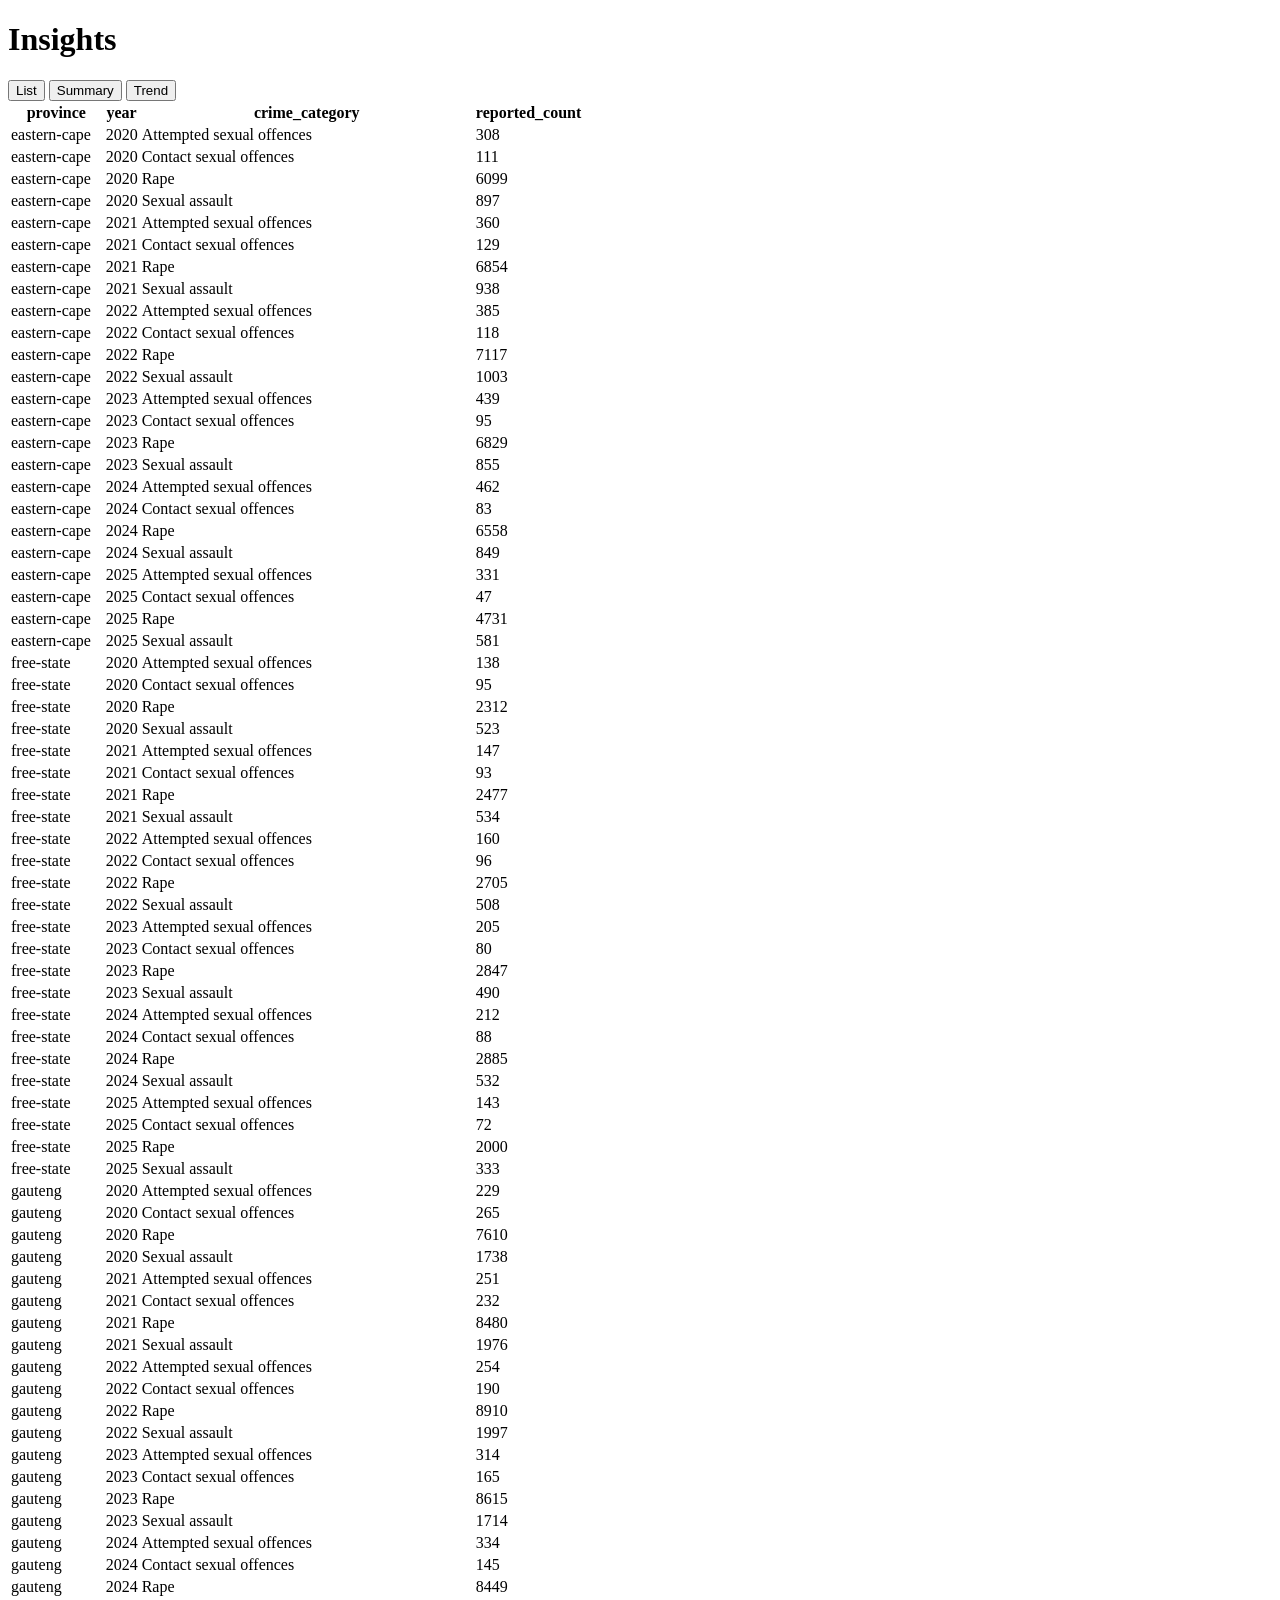
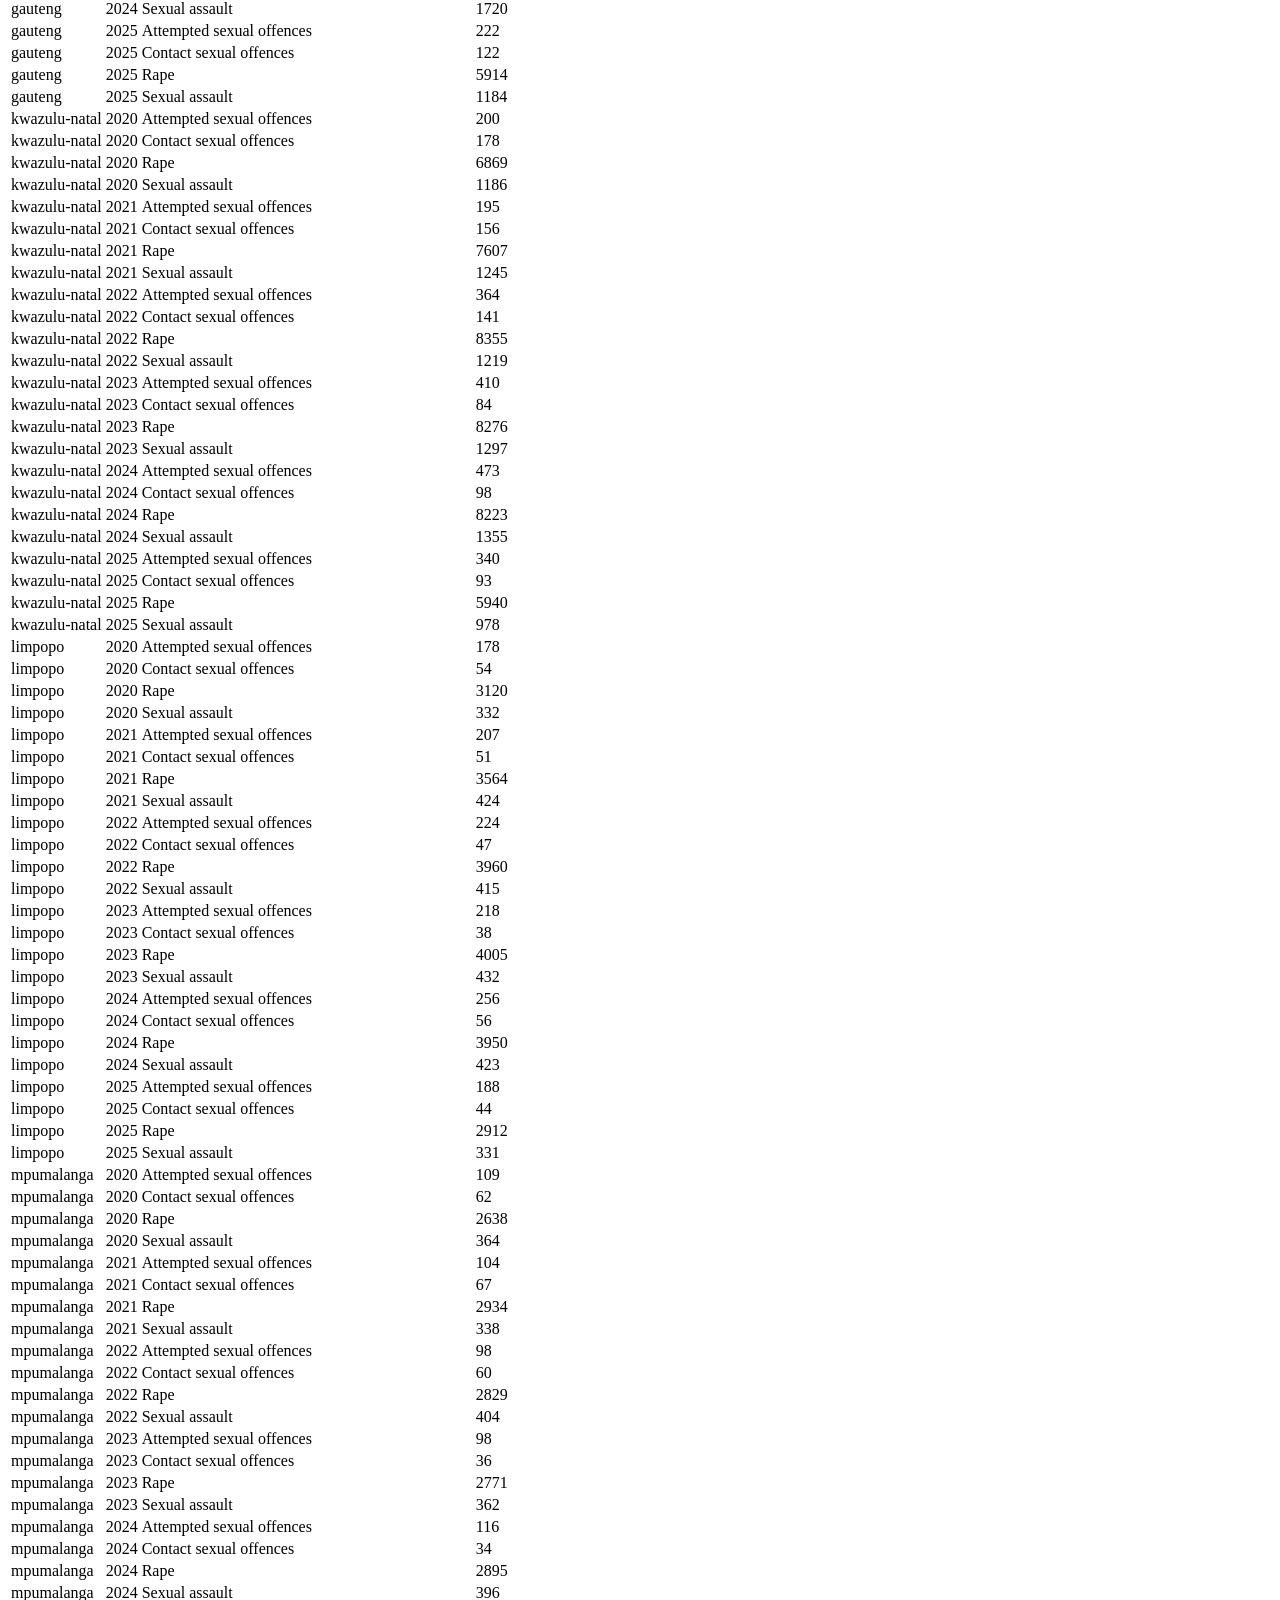
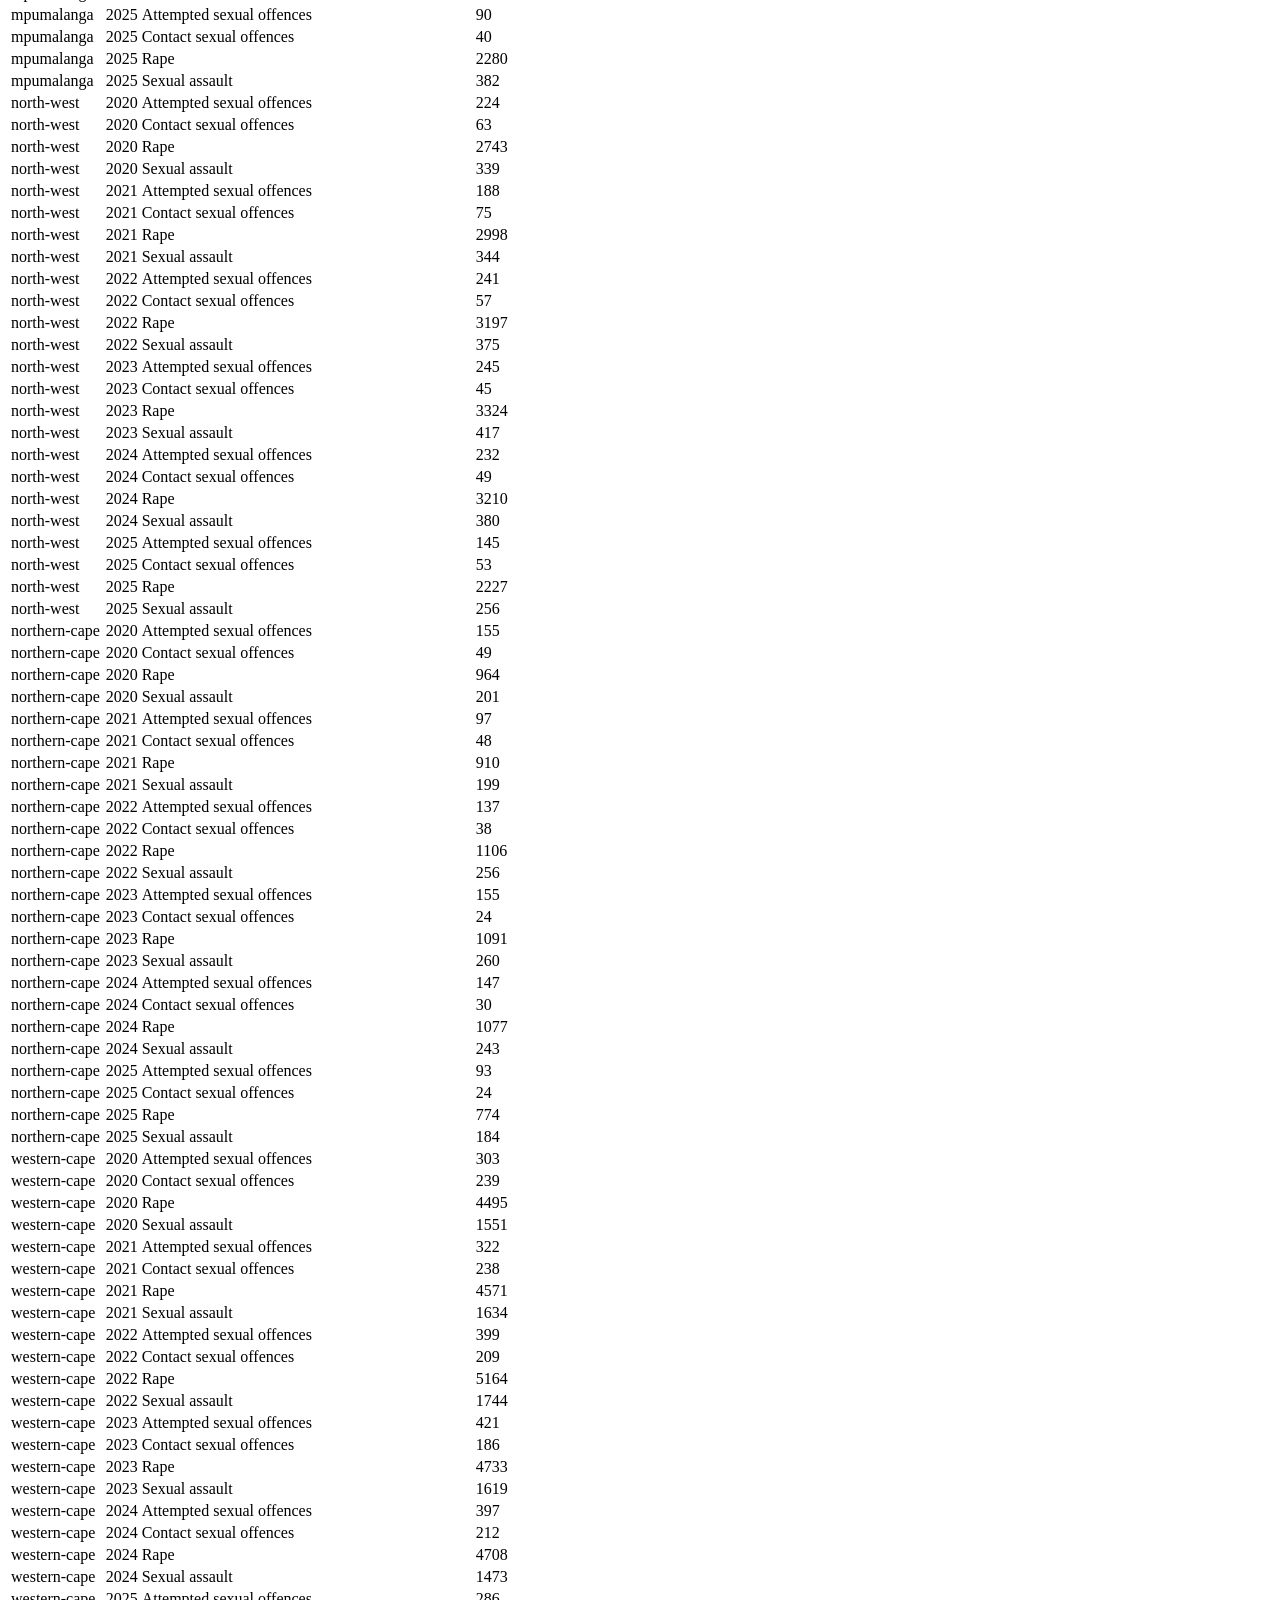
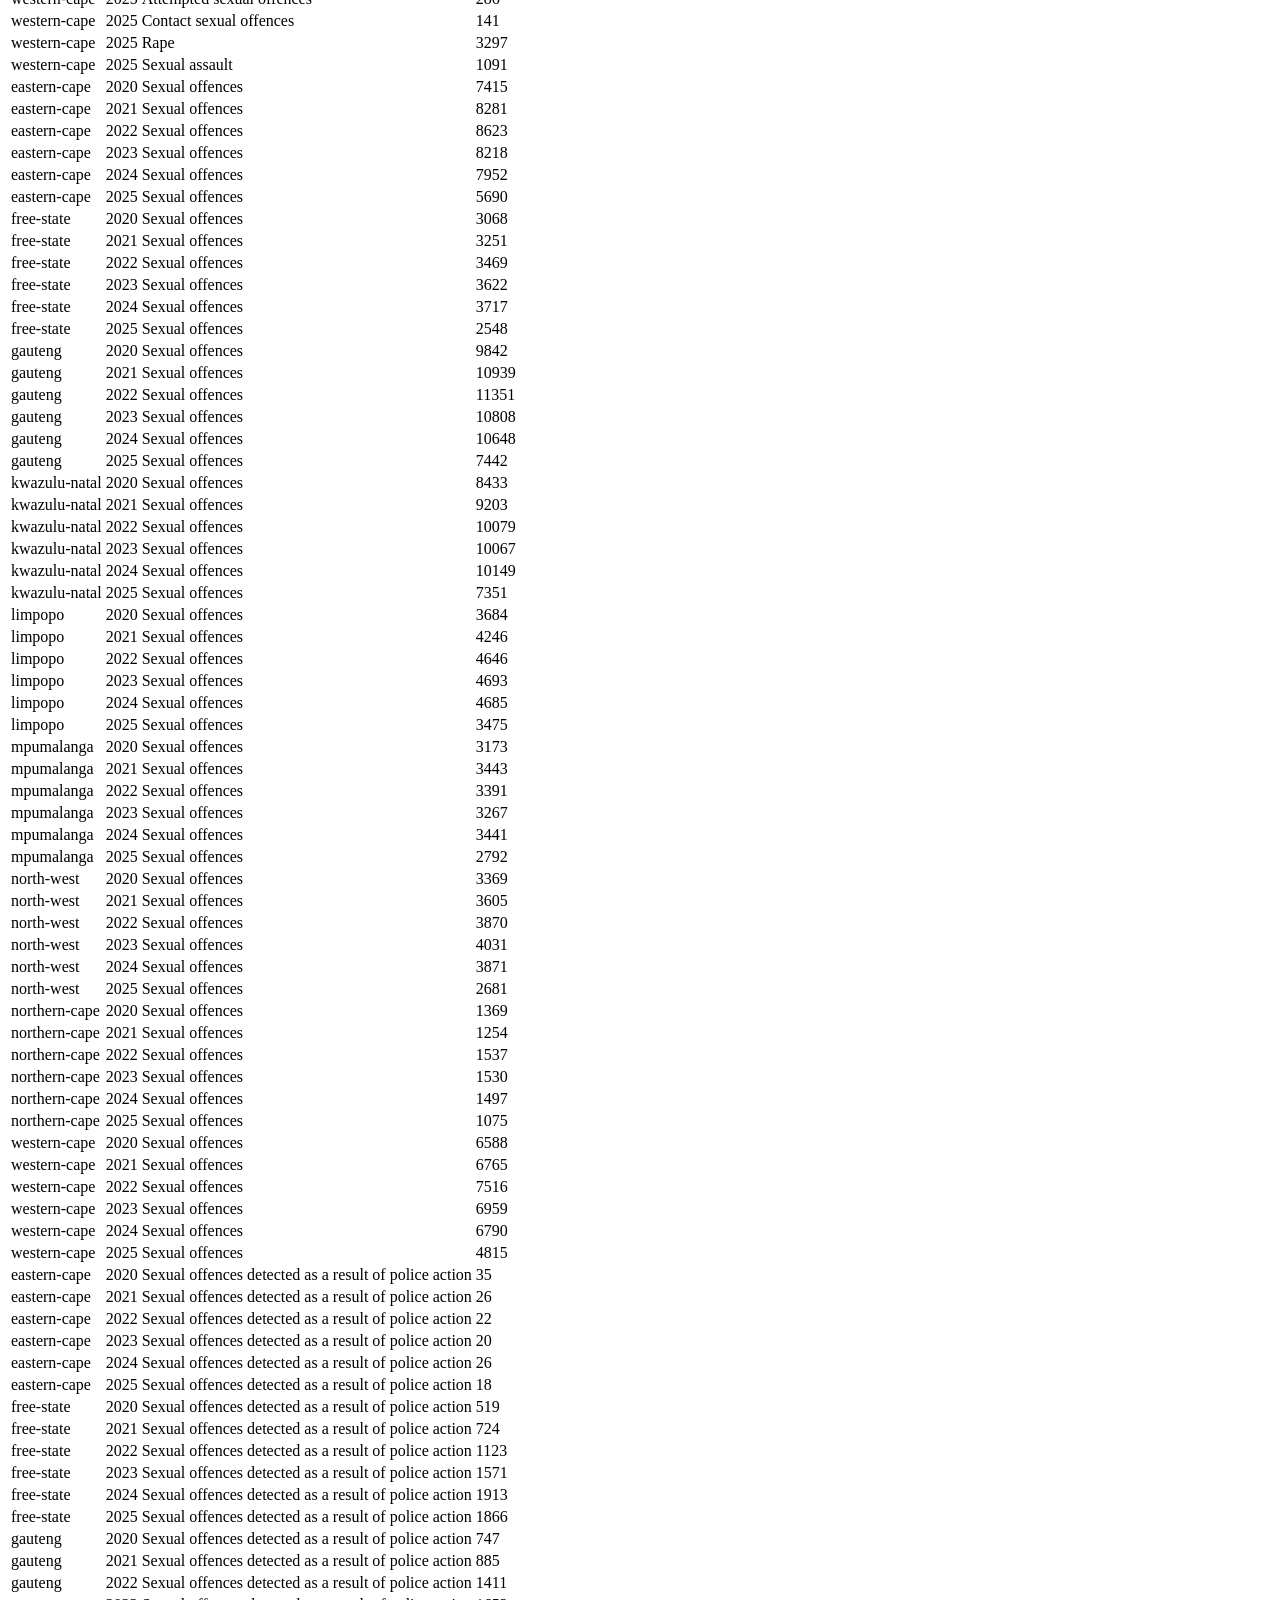
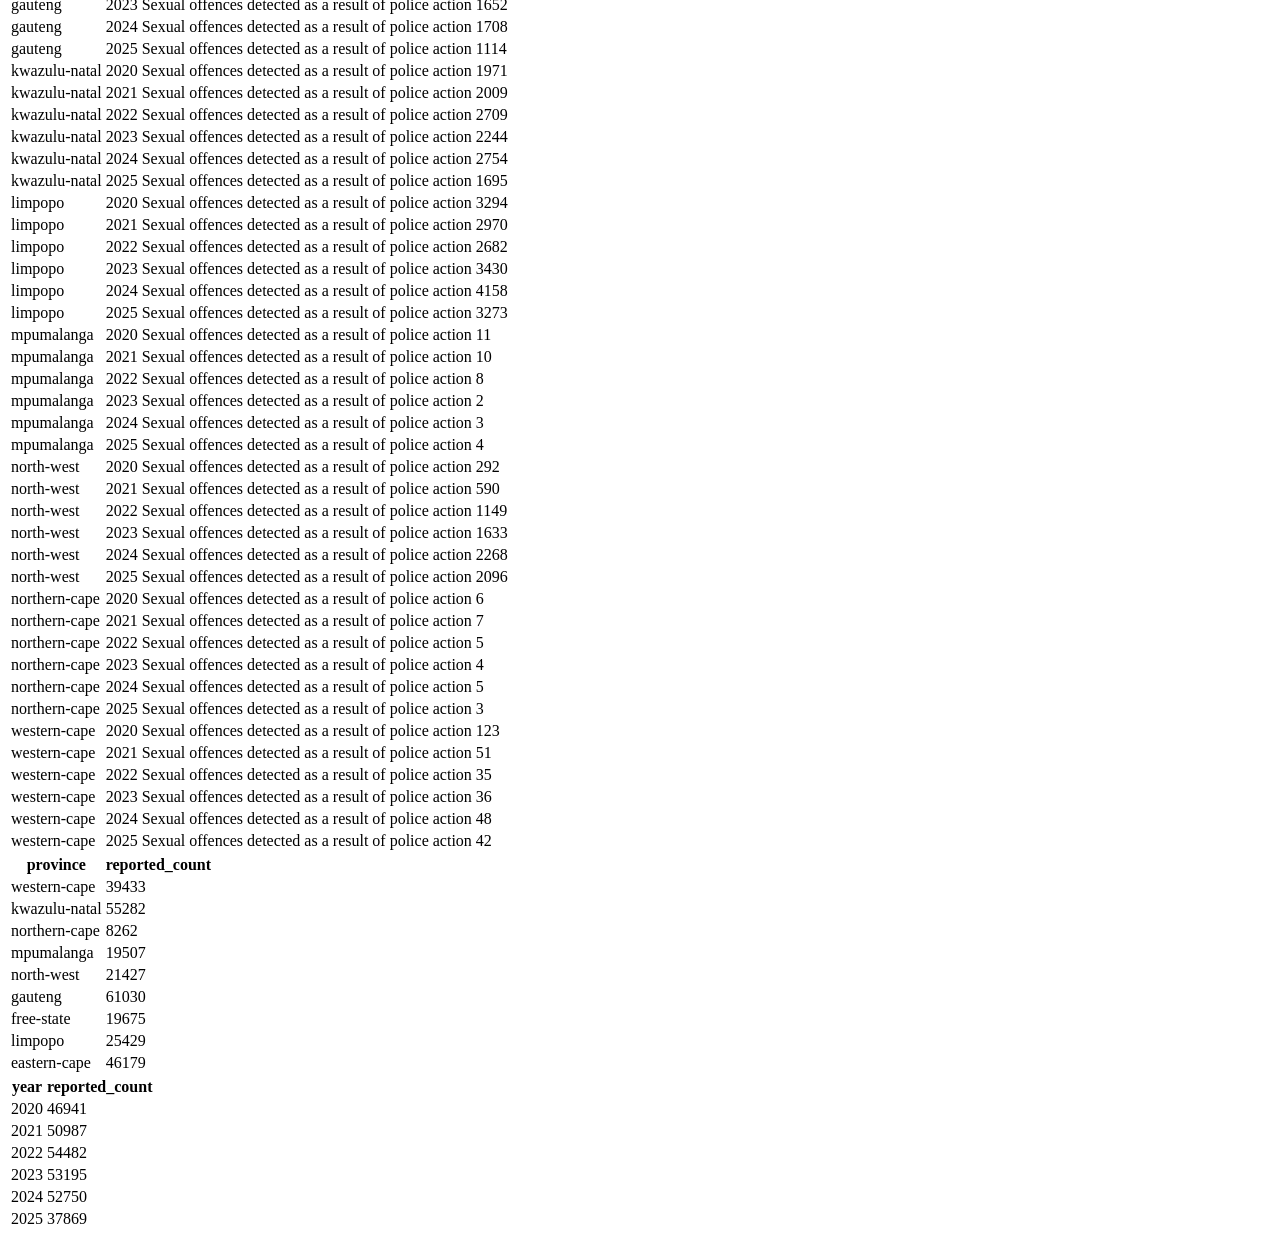
==== frontend/insights.html @ 36da3b2e "rendering tables in js" ====
<!DOCTYPE html>
<html lang="en">
<head>
  <meta charset="utf-8">
  <meta name="viewport" content="width=device-width, initial-scale=1">
  <title>Ithemba - Insights</title>
  <link rel="stylesheet" href="css/style.css">
</head>
<body>

  <main>
    <h1>Insights</h1>

    <button>List</button>
    <button>Summary</button>
    <button>Trend</button>

    <div id="list-view"></div>
    <div id="summary-view">
      <table></table>
    </div>
    <div id="trend-view"></div>
  </main>
  <script src="js/insights.js"></script>
</body>
</html>
---- frontend/css/style.css ----
/* TODO: styles */
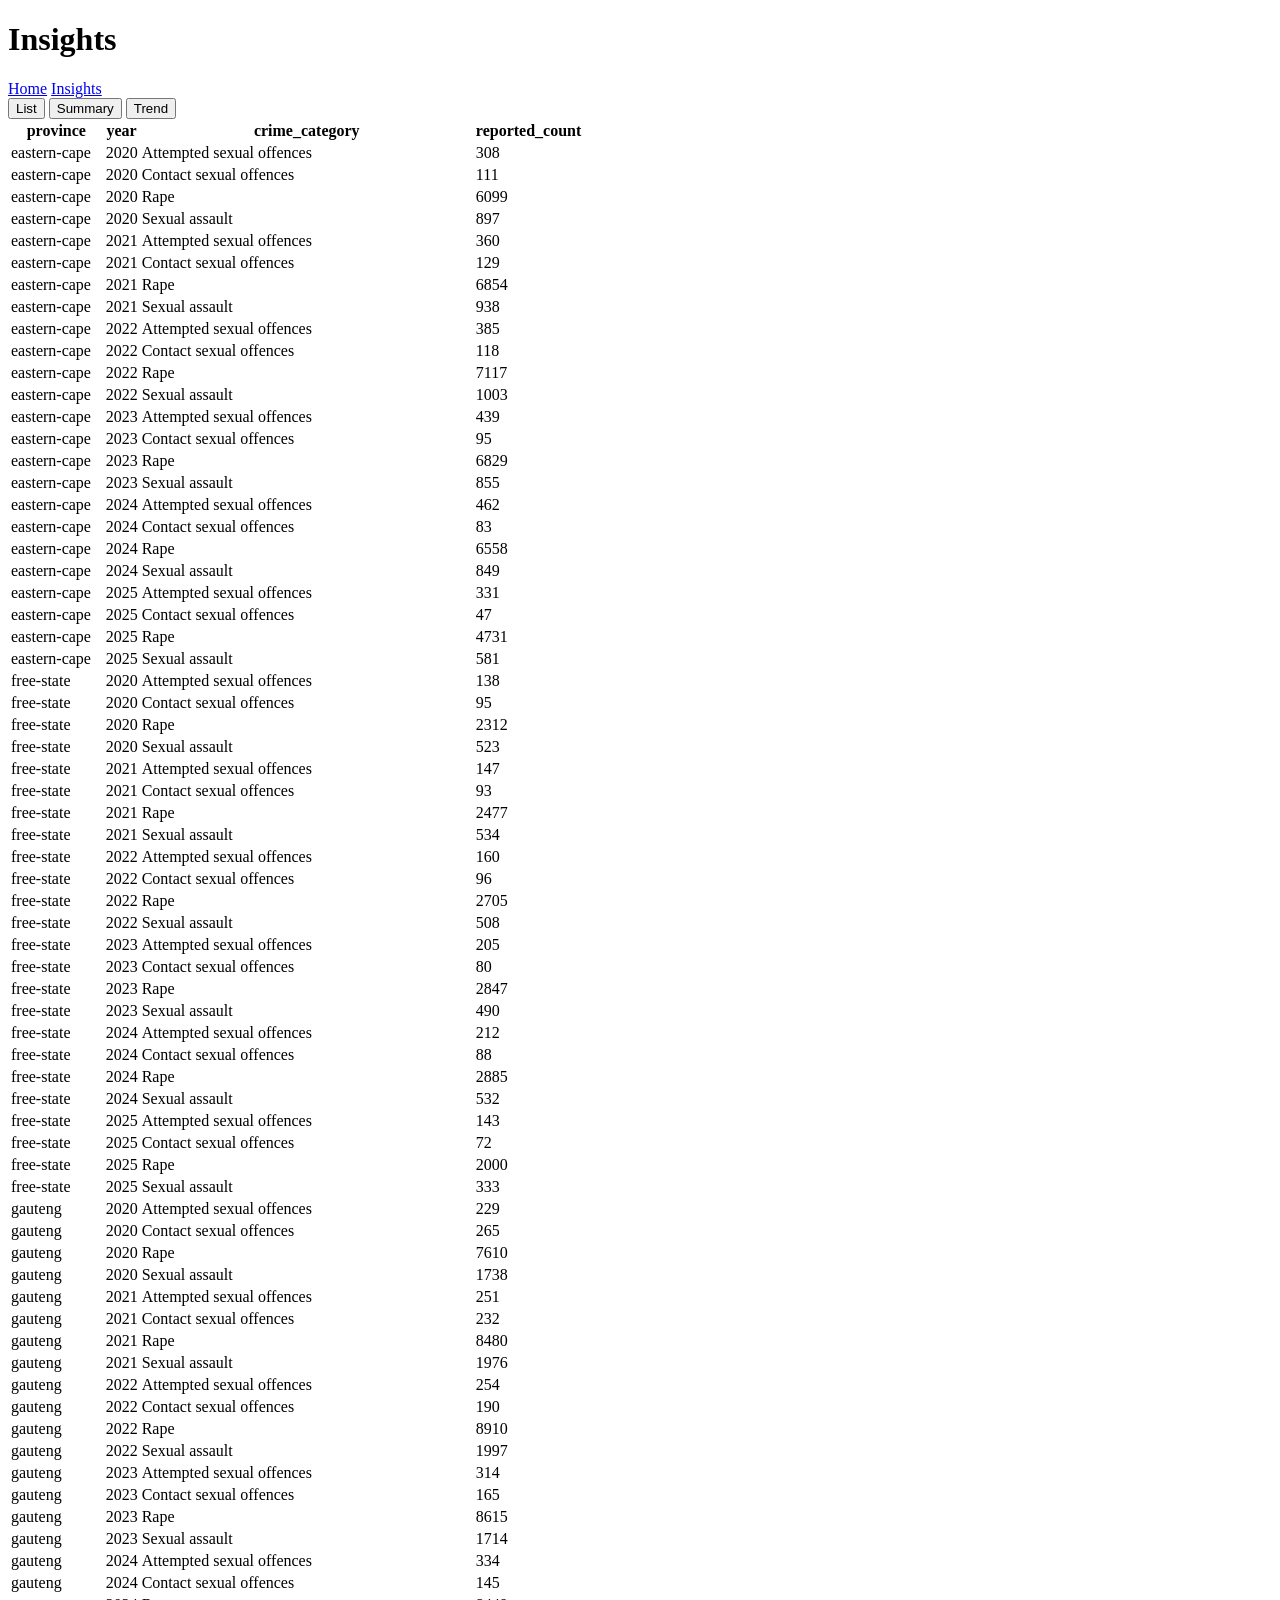
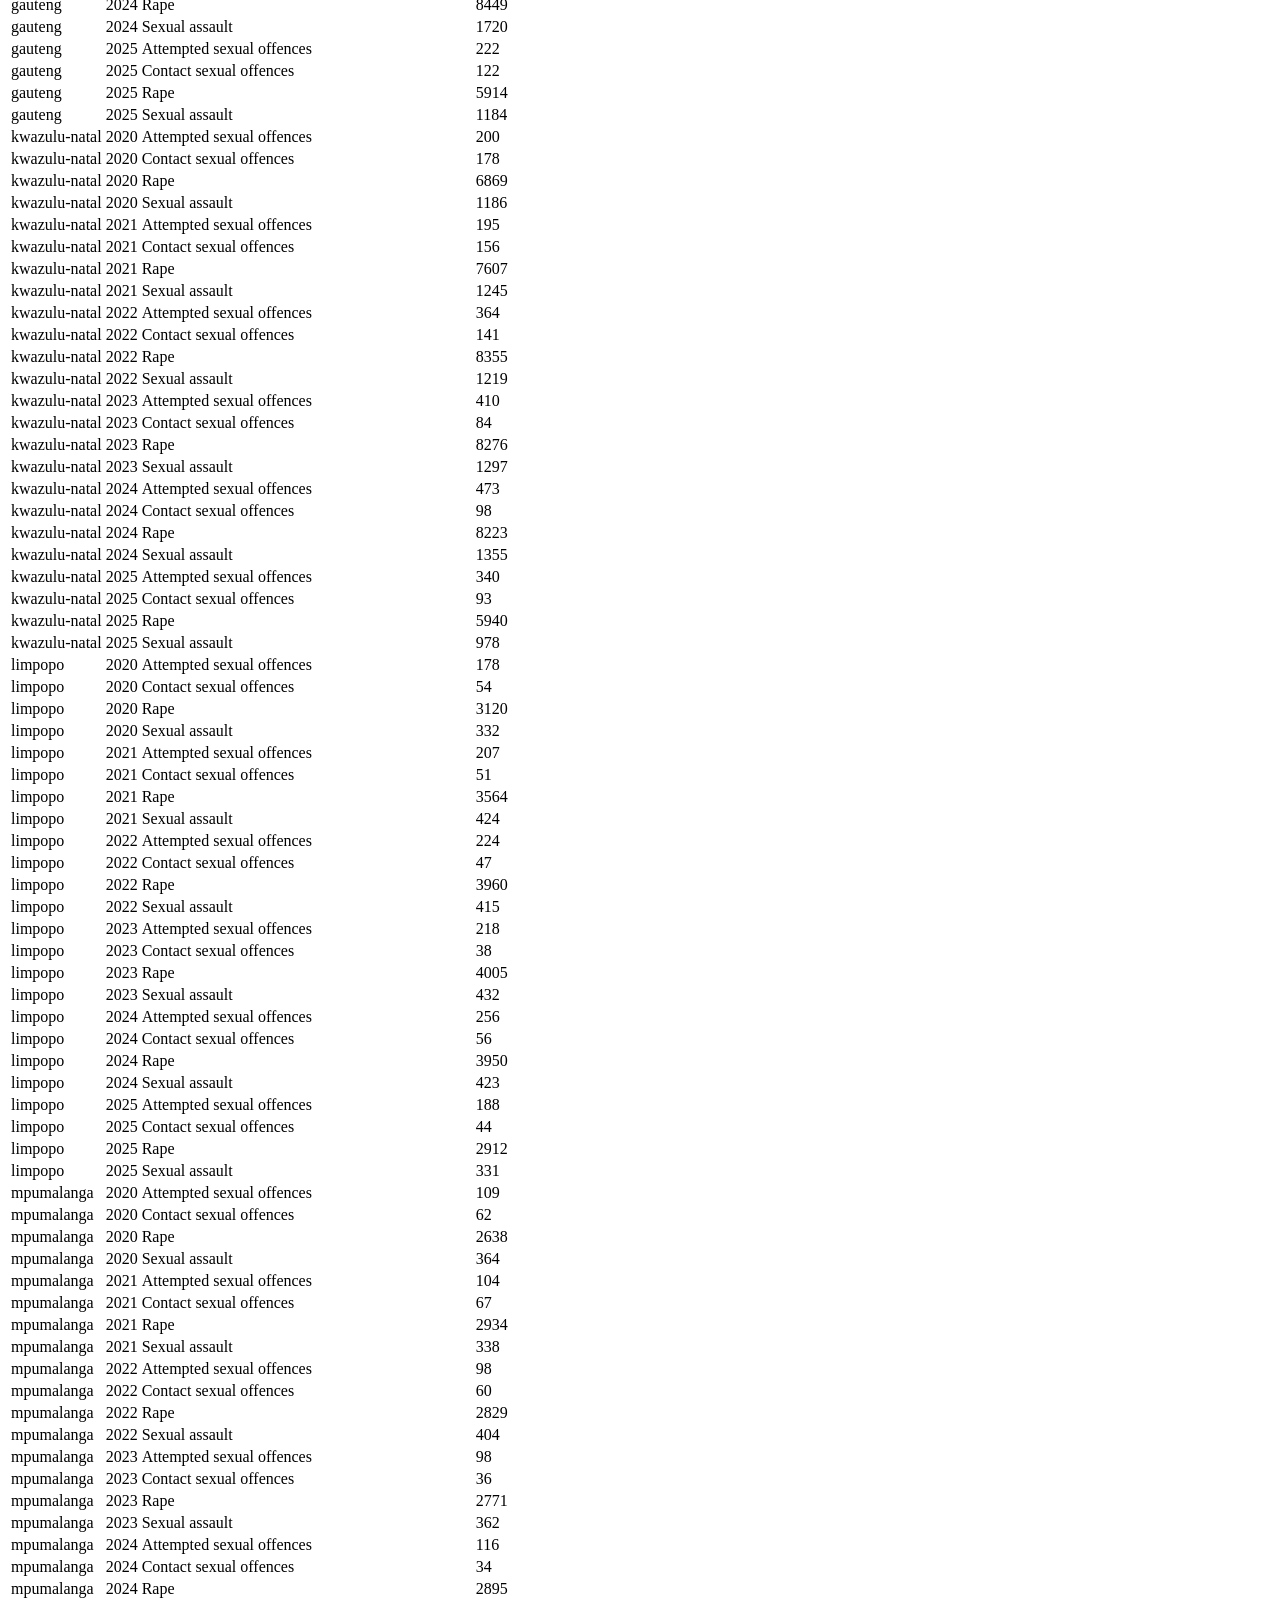
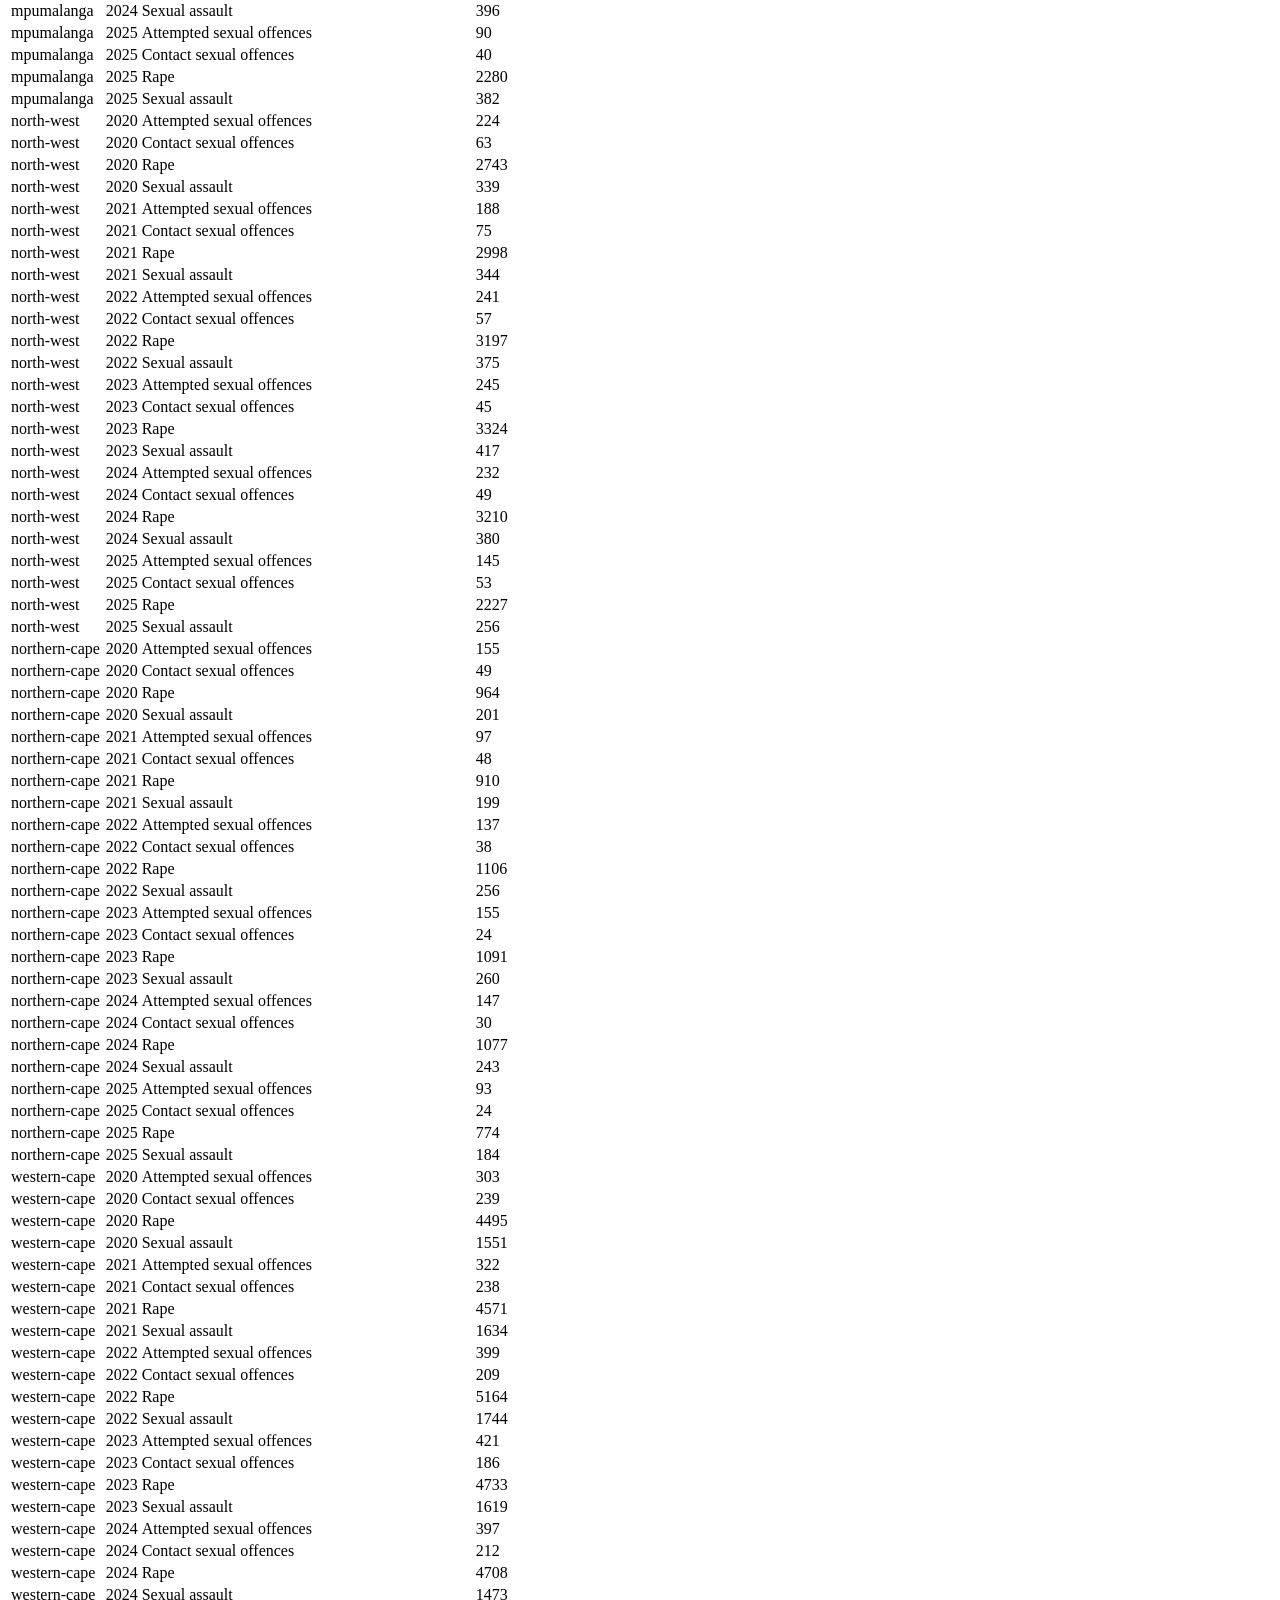
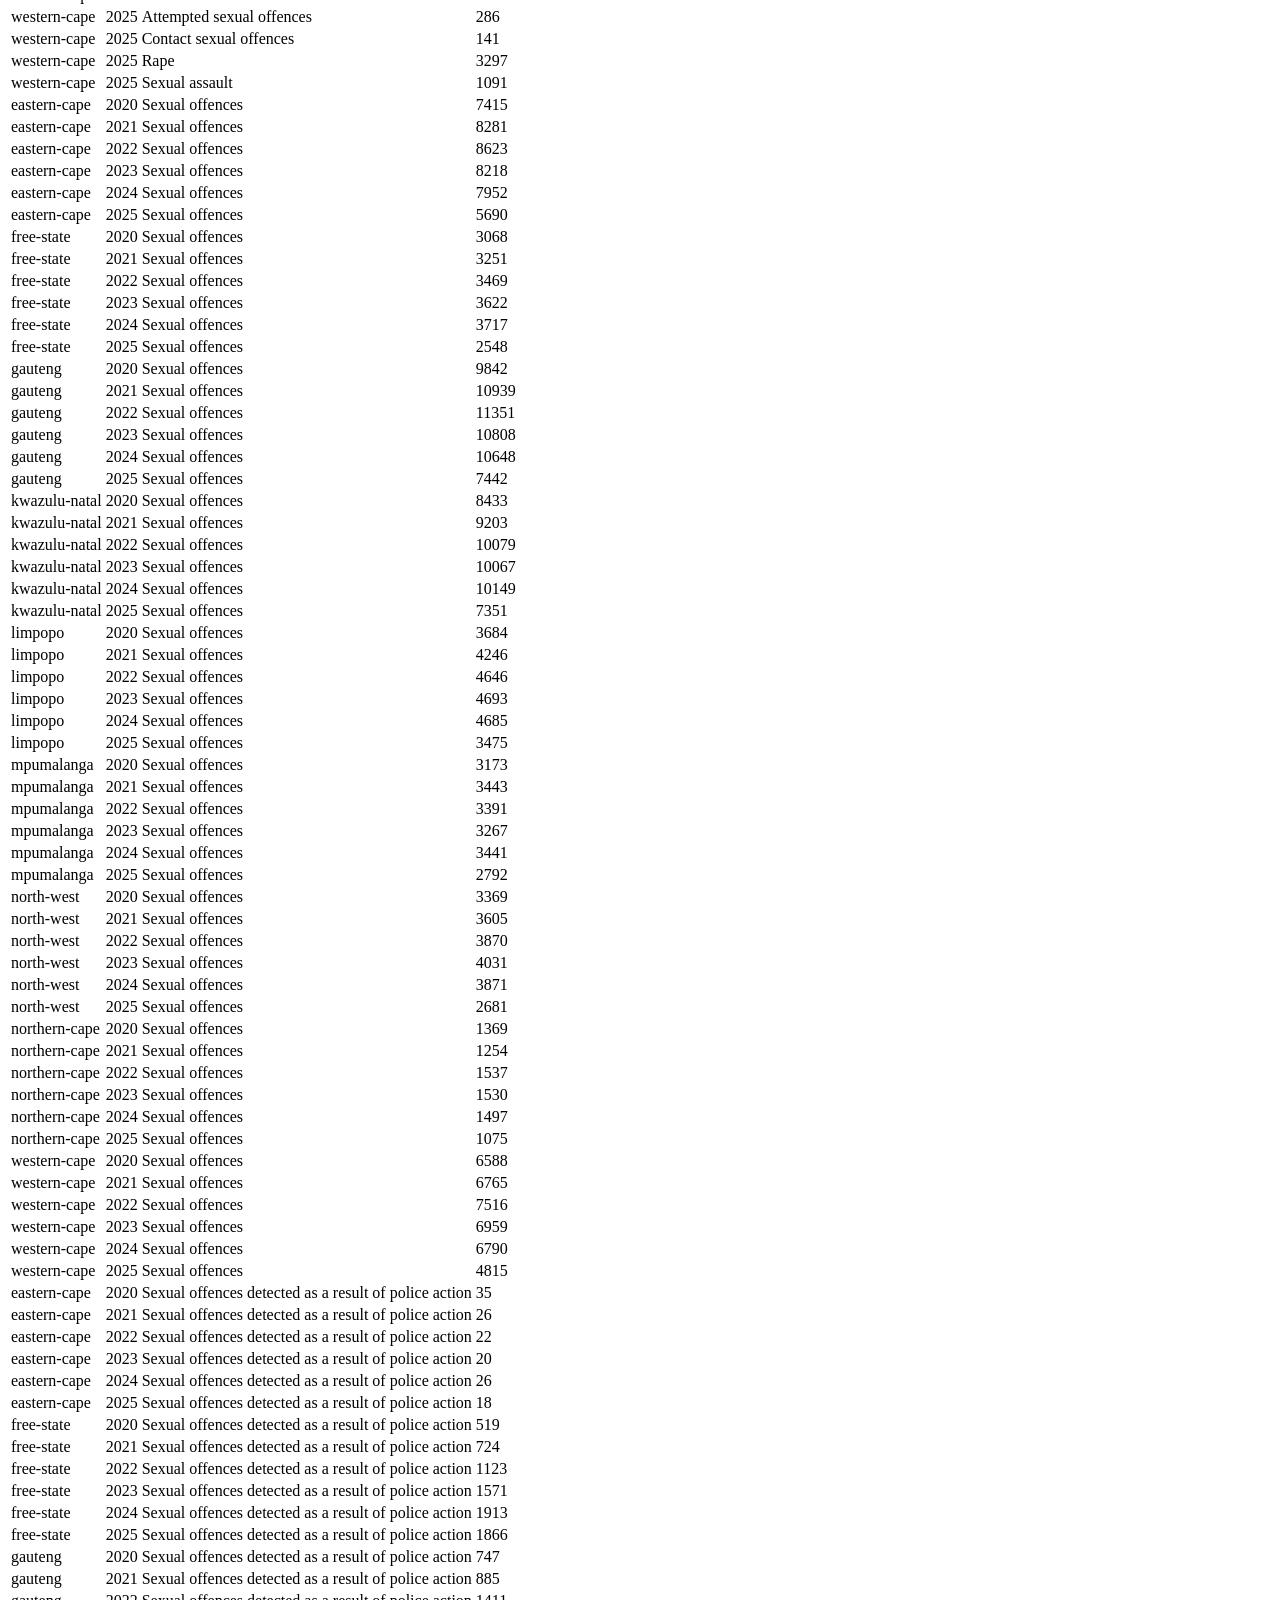
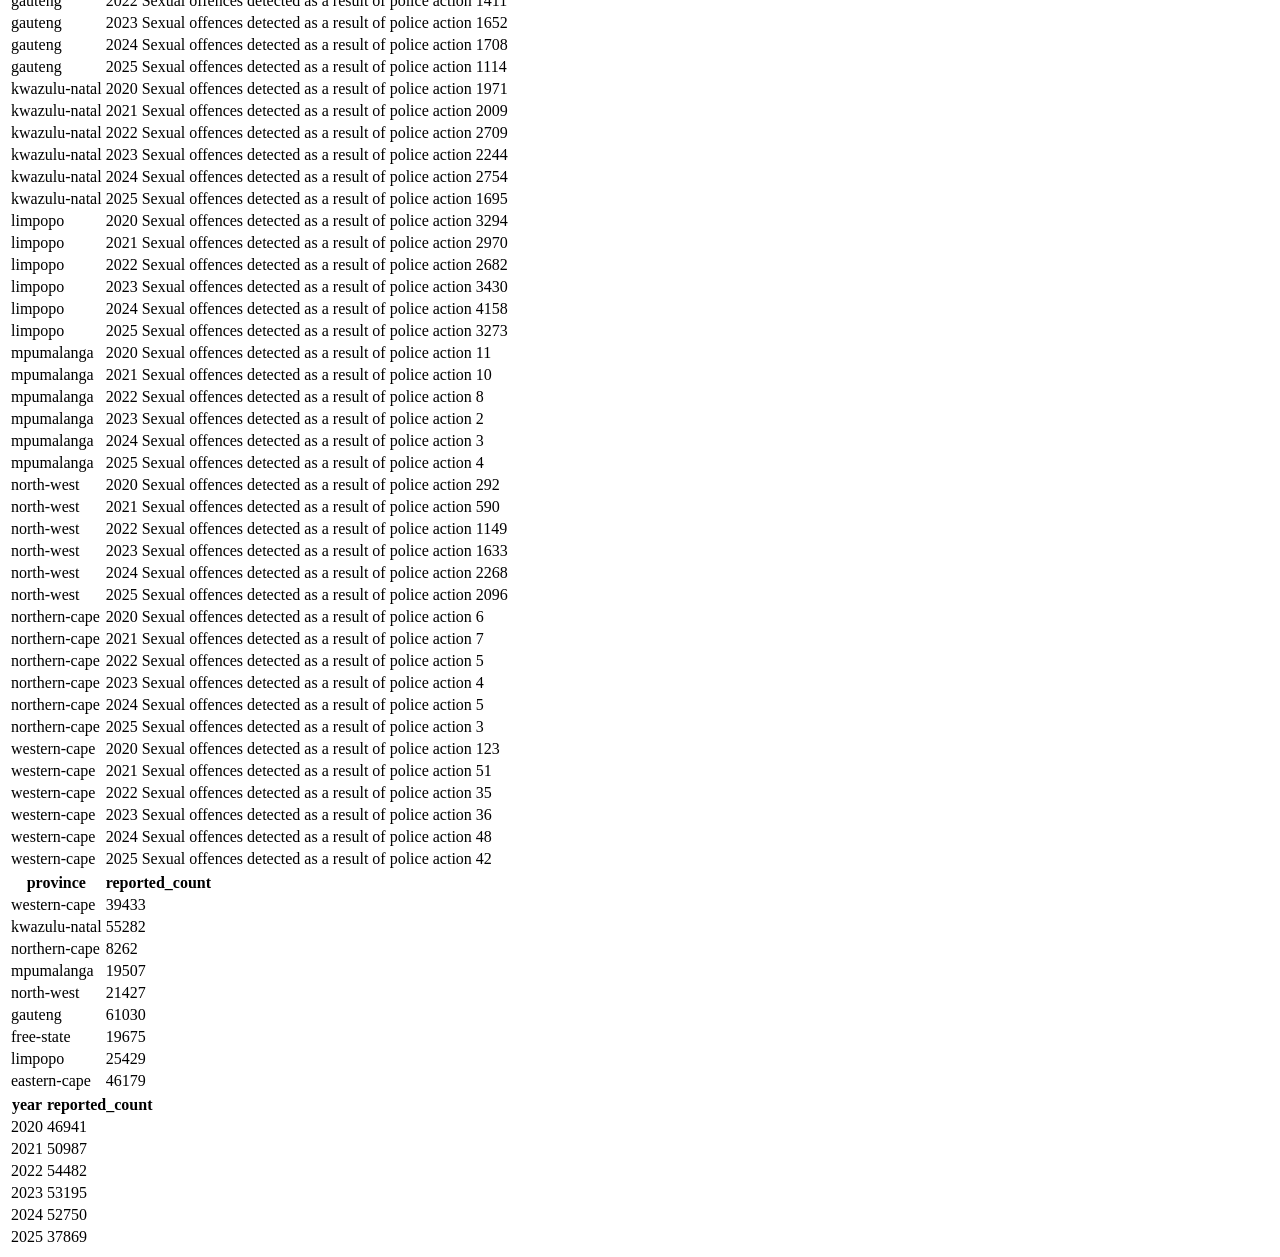
==== commit 0ce7a82f: "adding nav in index and insights html files" ====
--- a/frontend/insights.html
+++ b/frontend/insights.html
@@ -10,16 +10,20 @@
 
   <main>
     <h1>Insights</h1>
+    <nav>
+      <a href="index.html">Home</a>
+      <a href="insights.html">Insights</a>
+    </nav>
 
-    <button>List</button>
-    <button>Summary</button>
-    <button>Trend</button>
+    <button id="list-btn">List</button>
+    <button id="summary-btn">Summary</button>
+    <button id="trend-btn">Trend</button>
 
-    <div id="list-view"></div>
-    <div id="summary-view">
+    <div id="list-view" class="view"></div>
+    <div id="summary-view" class="view">
       <table></table>
     </div>
-    <div id="trend-view"></div>
+    <div id="trend-view" class="view"></div>
   </main>
   <script src="js/insights.js"></script>
 </body>
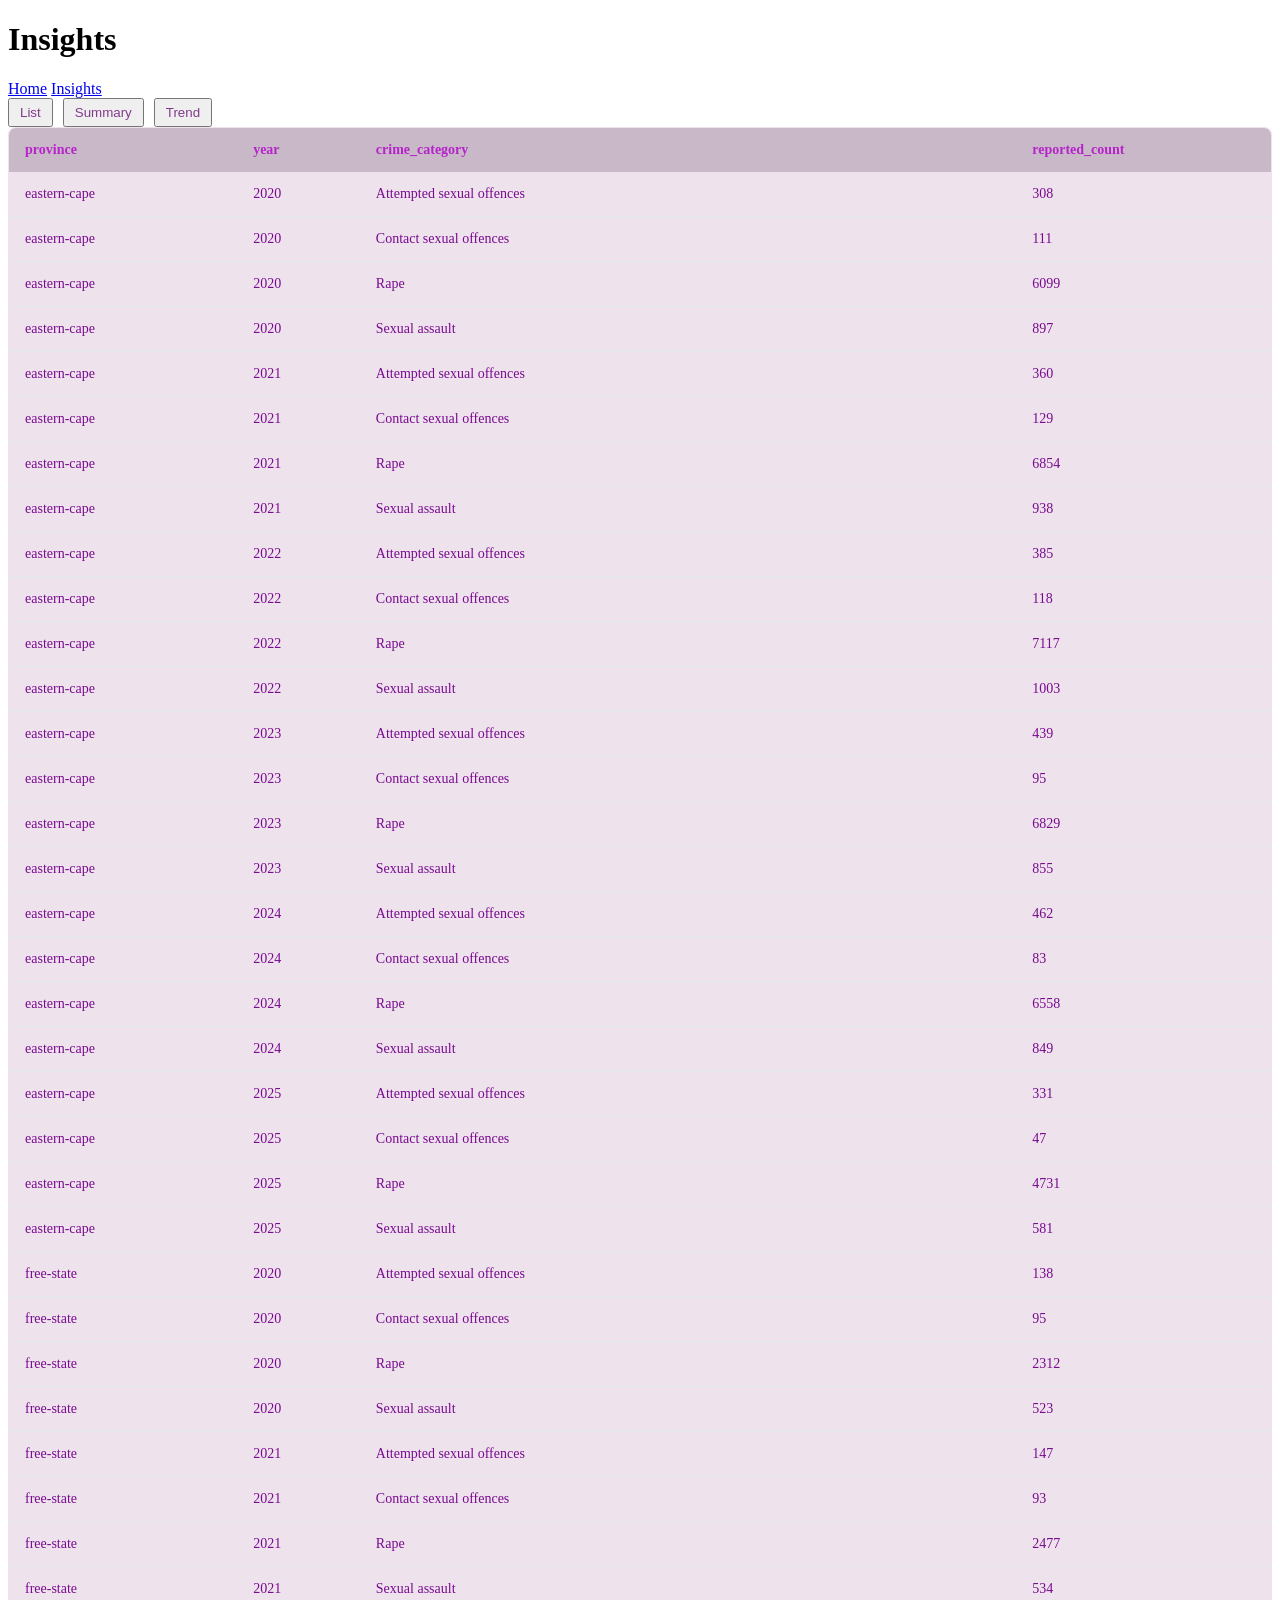
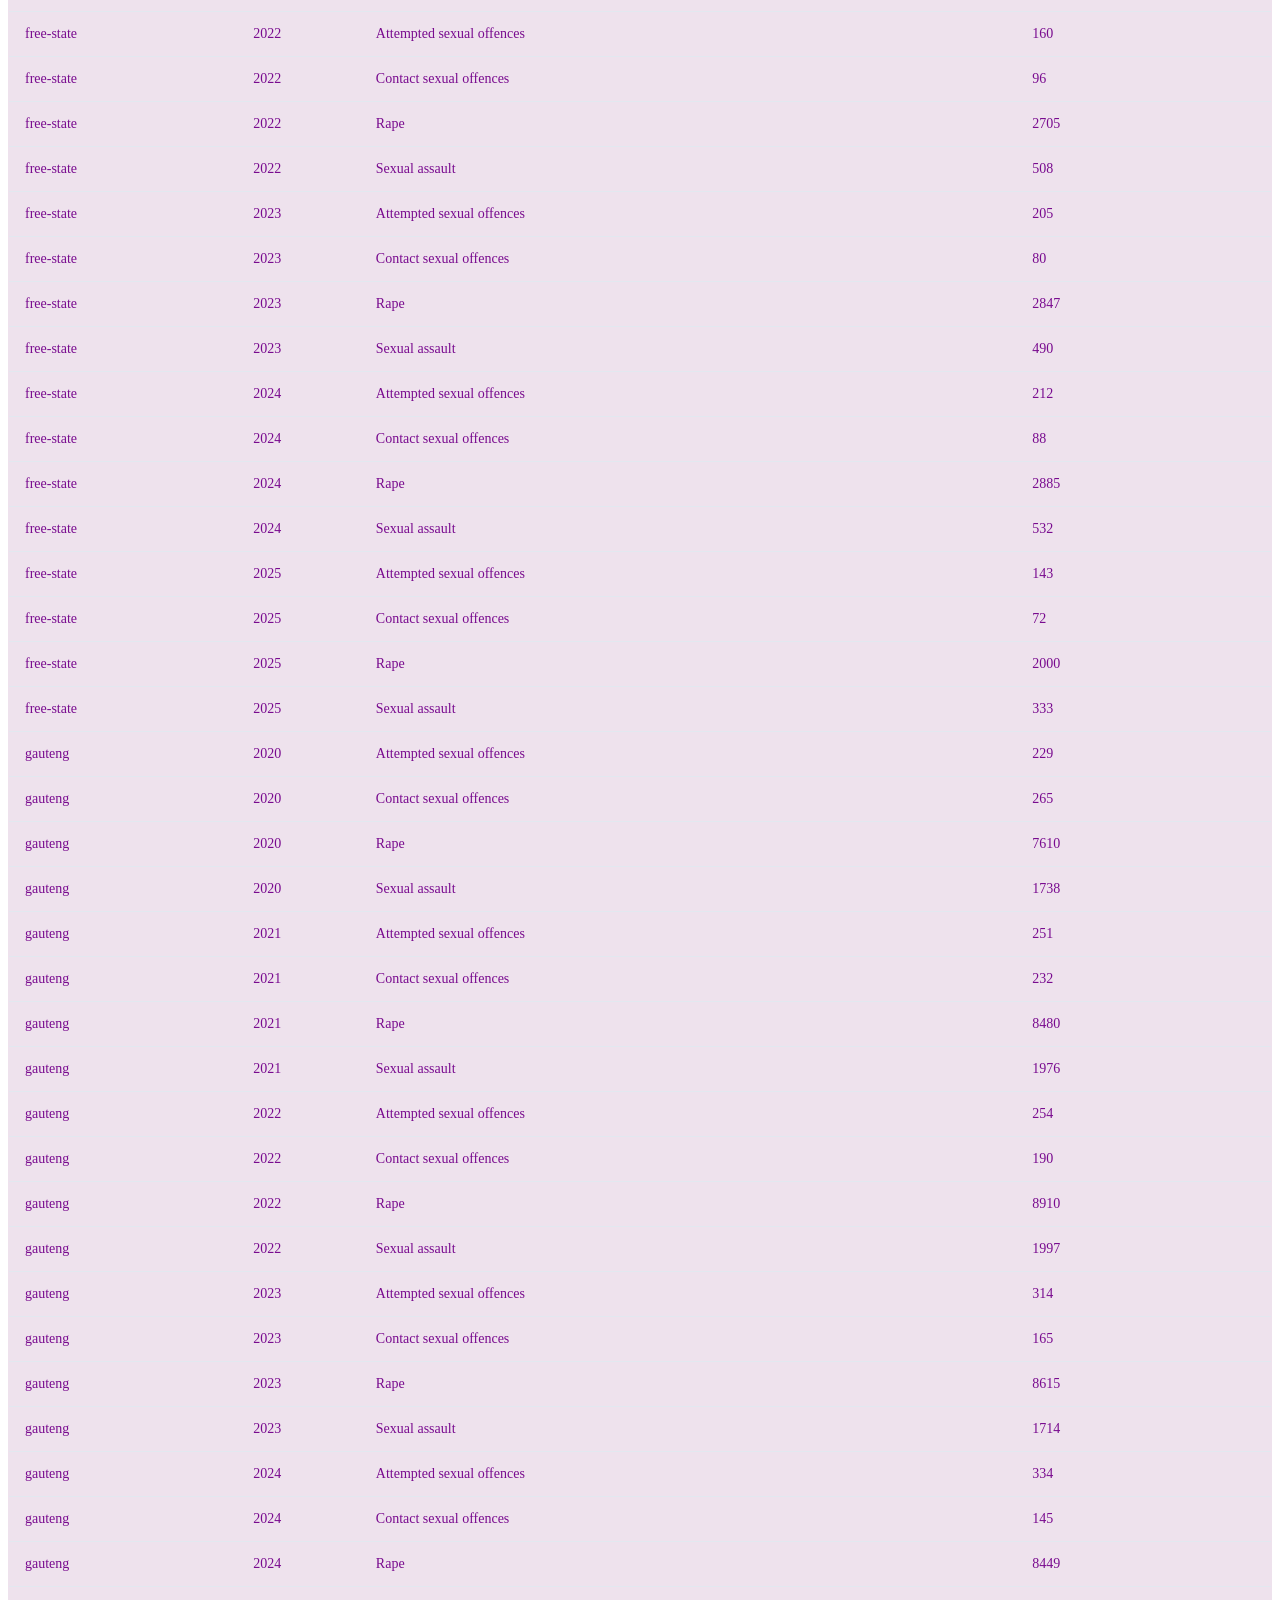
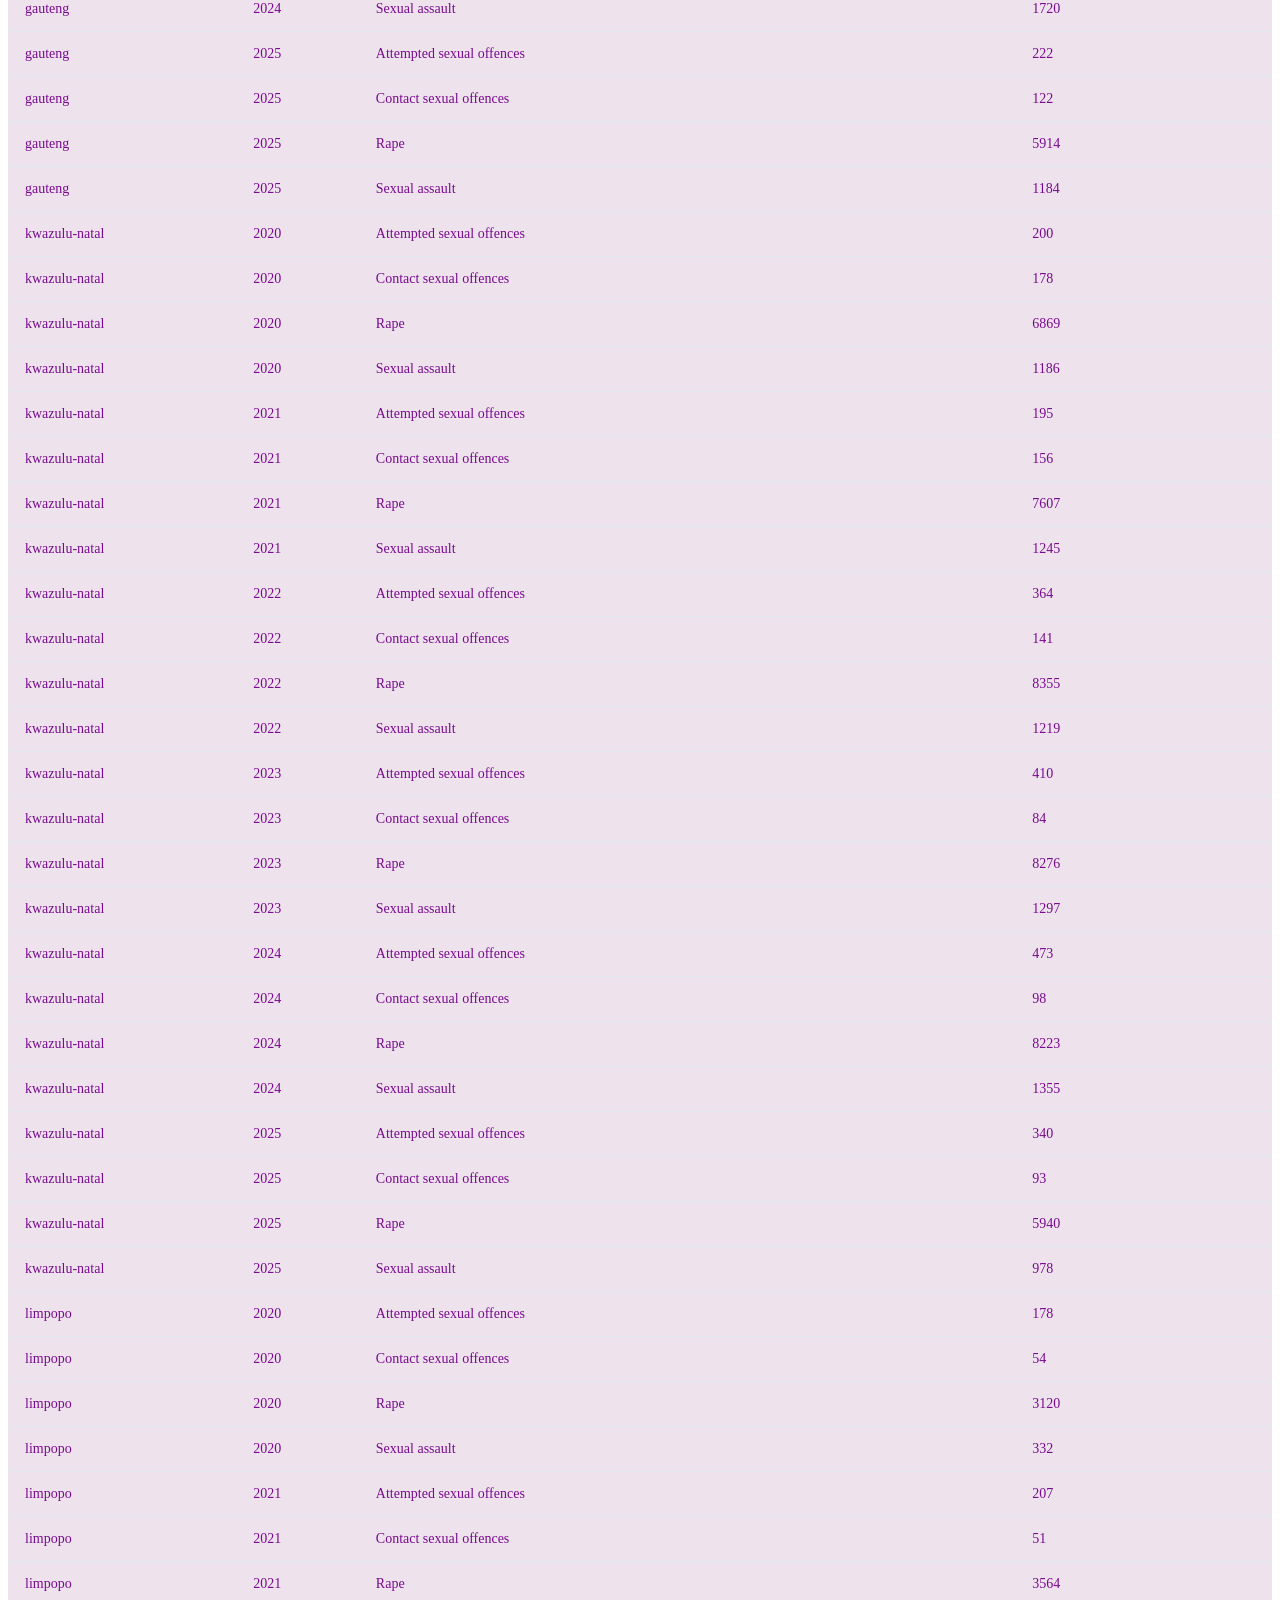
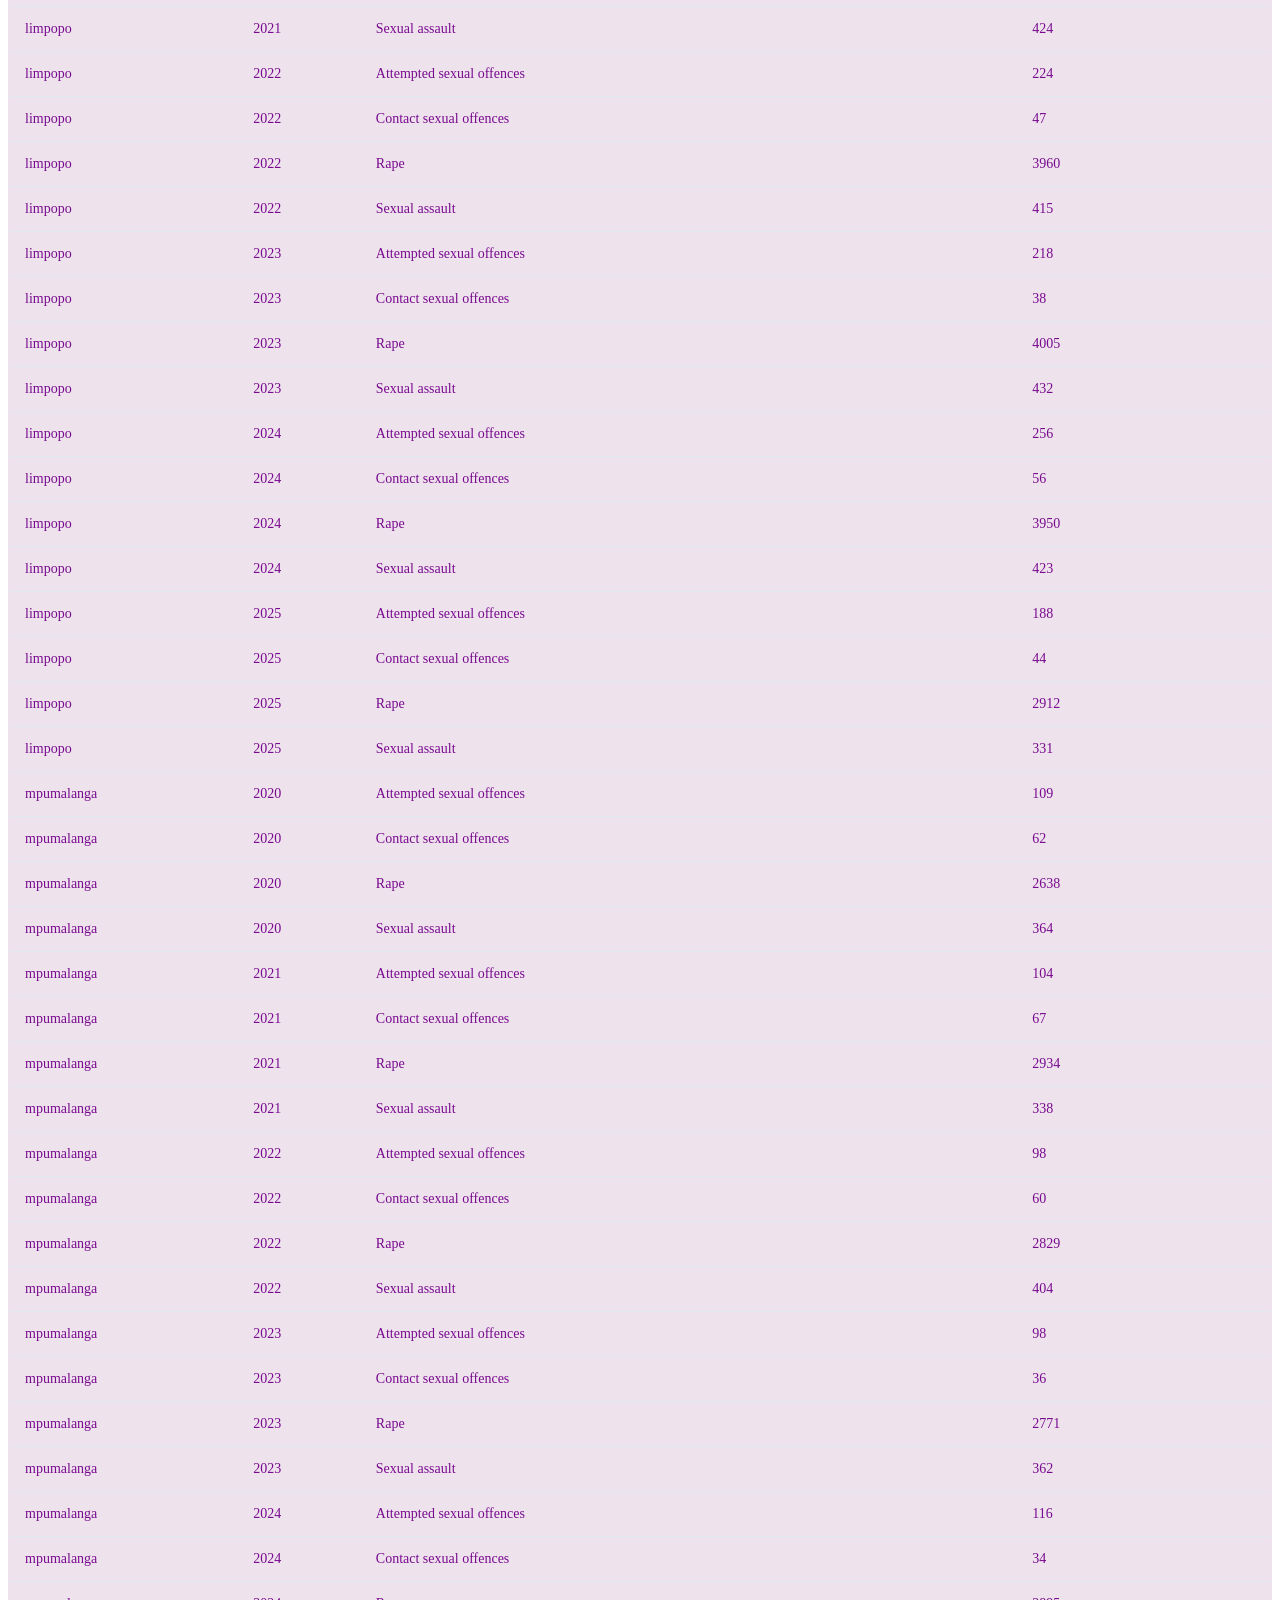
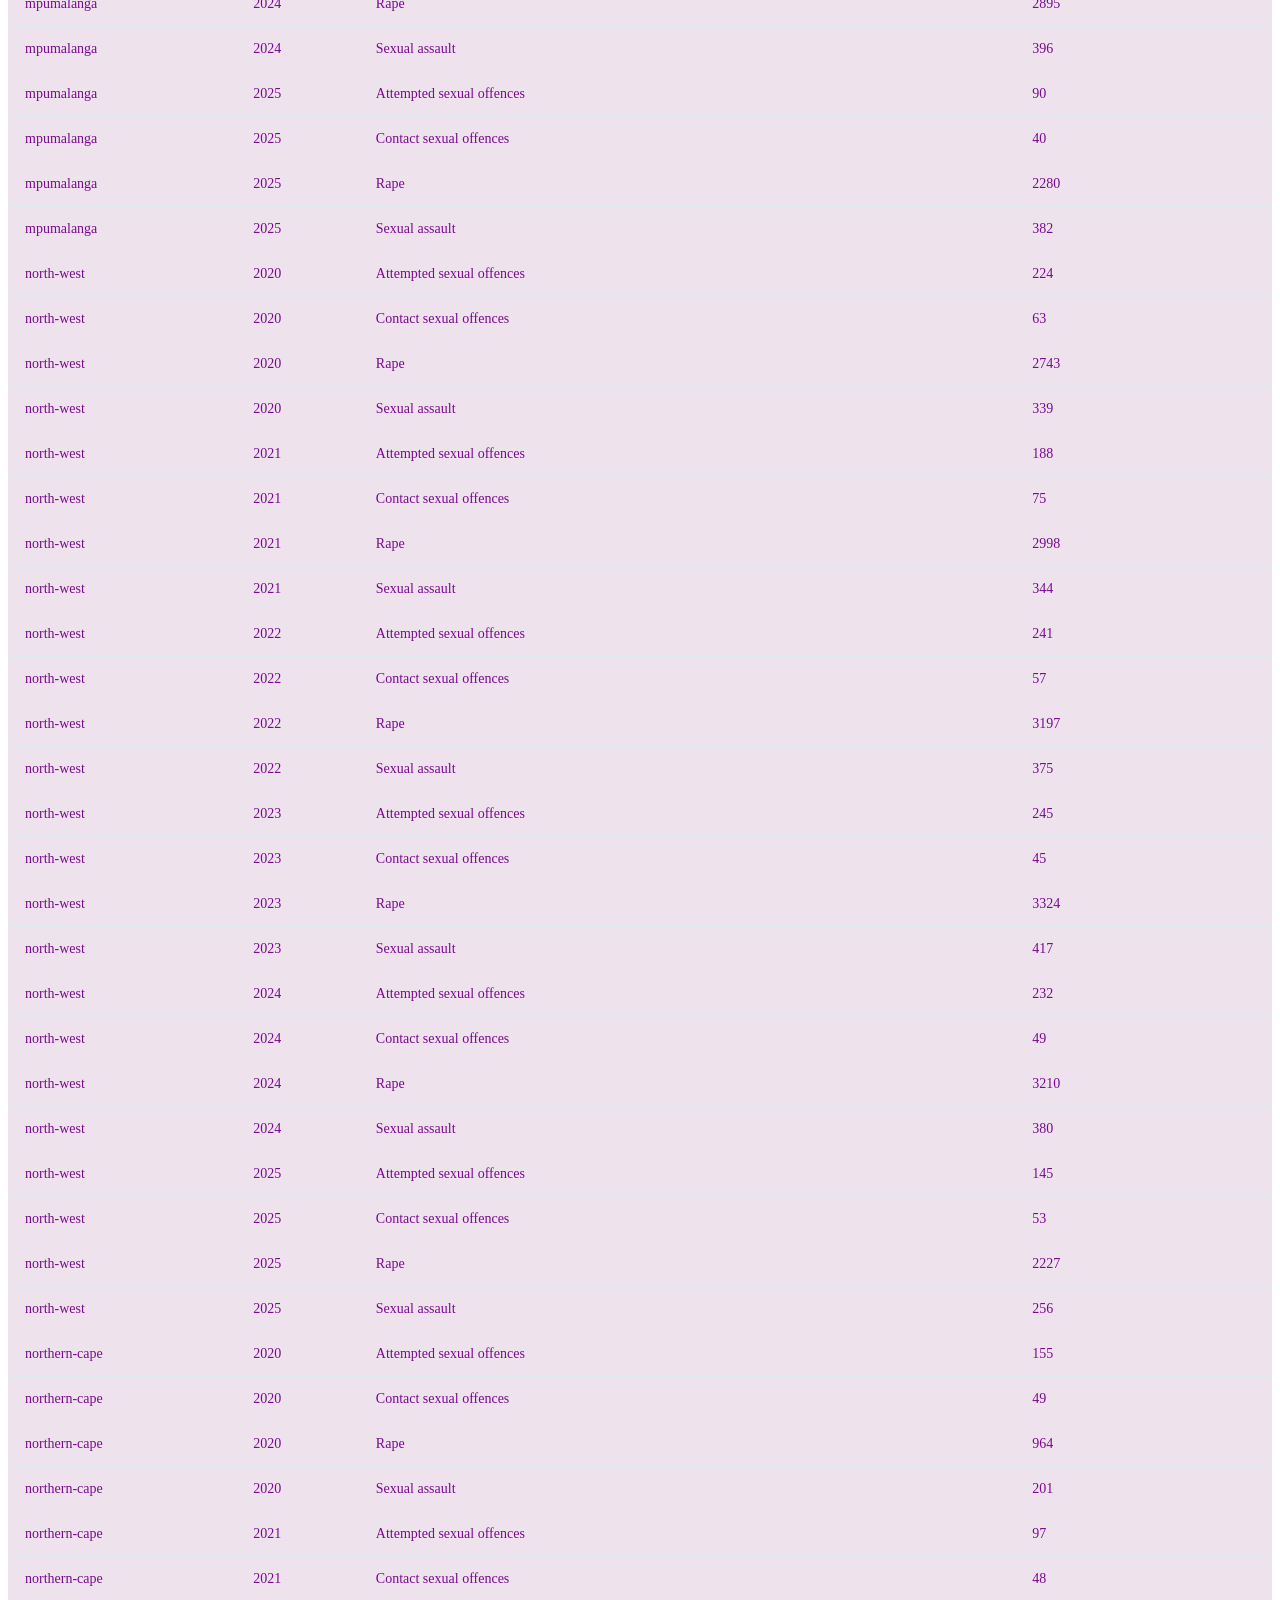
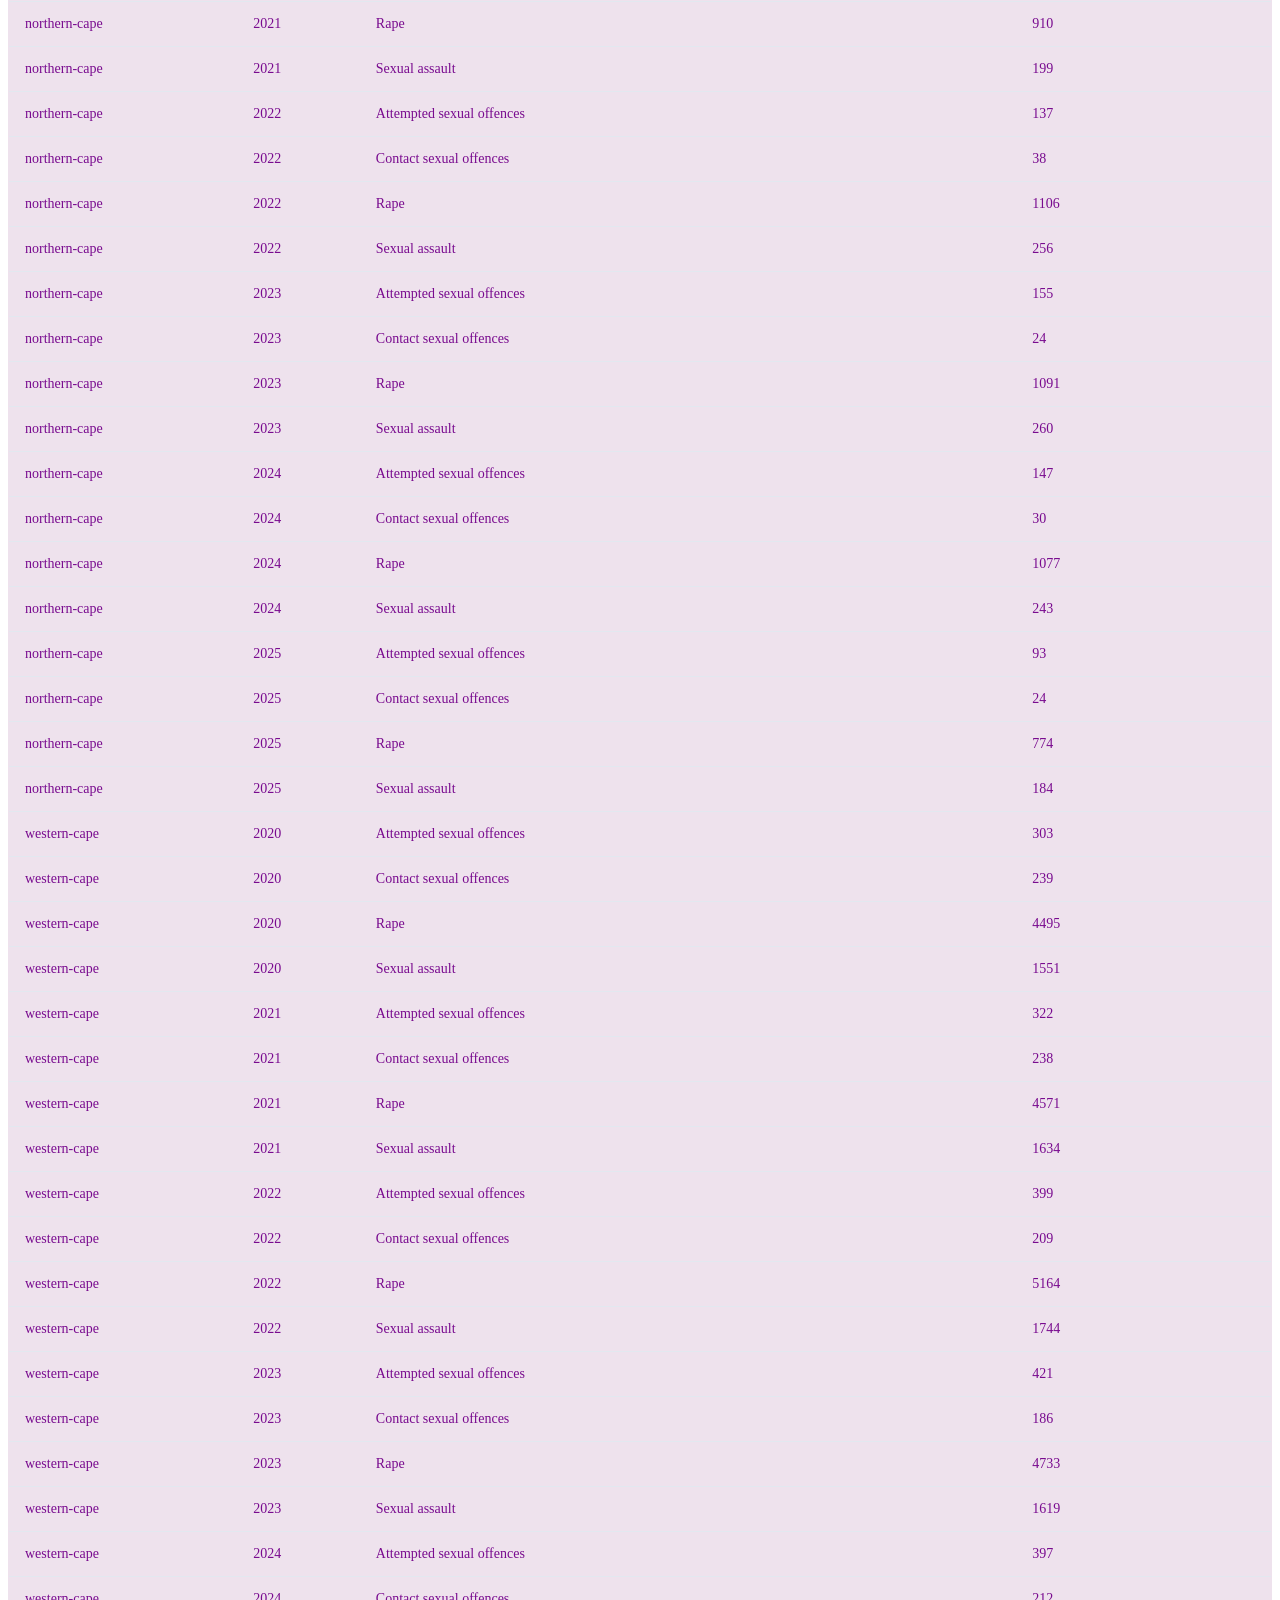
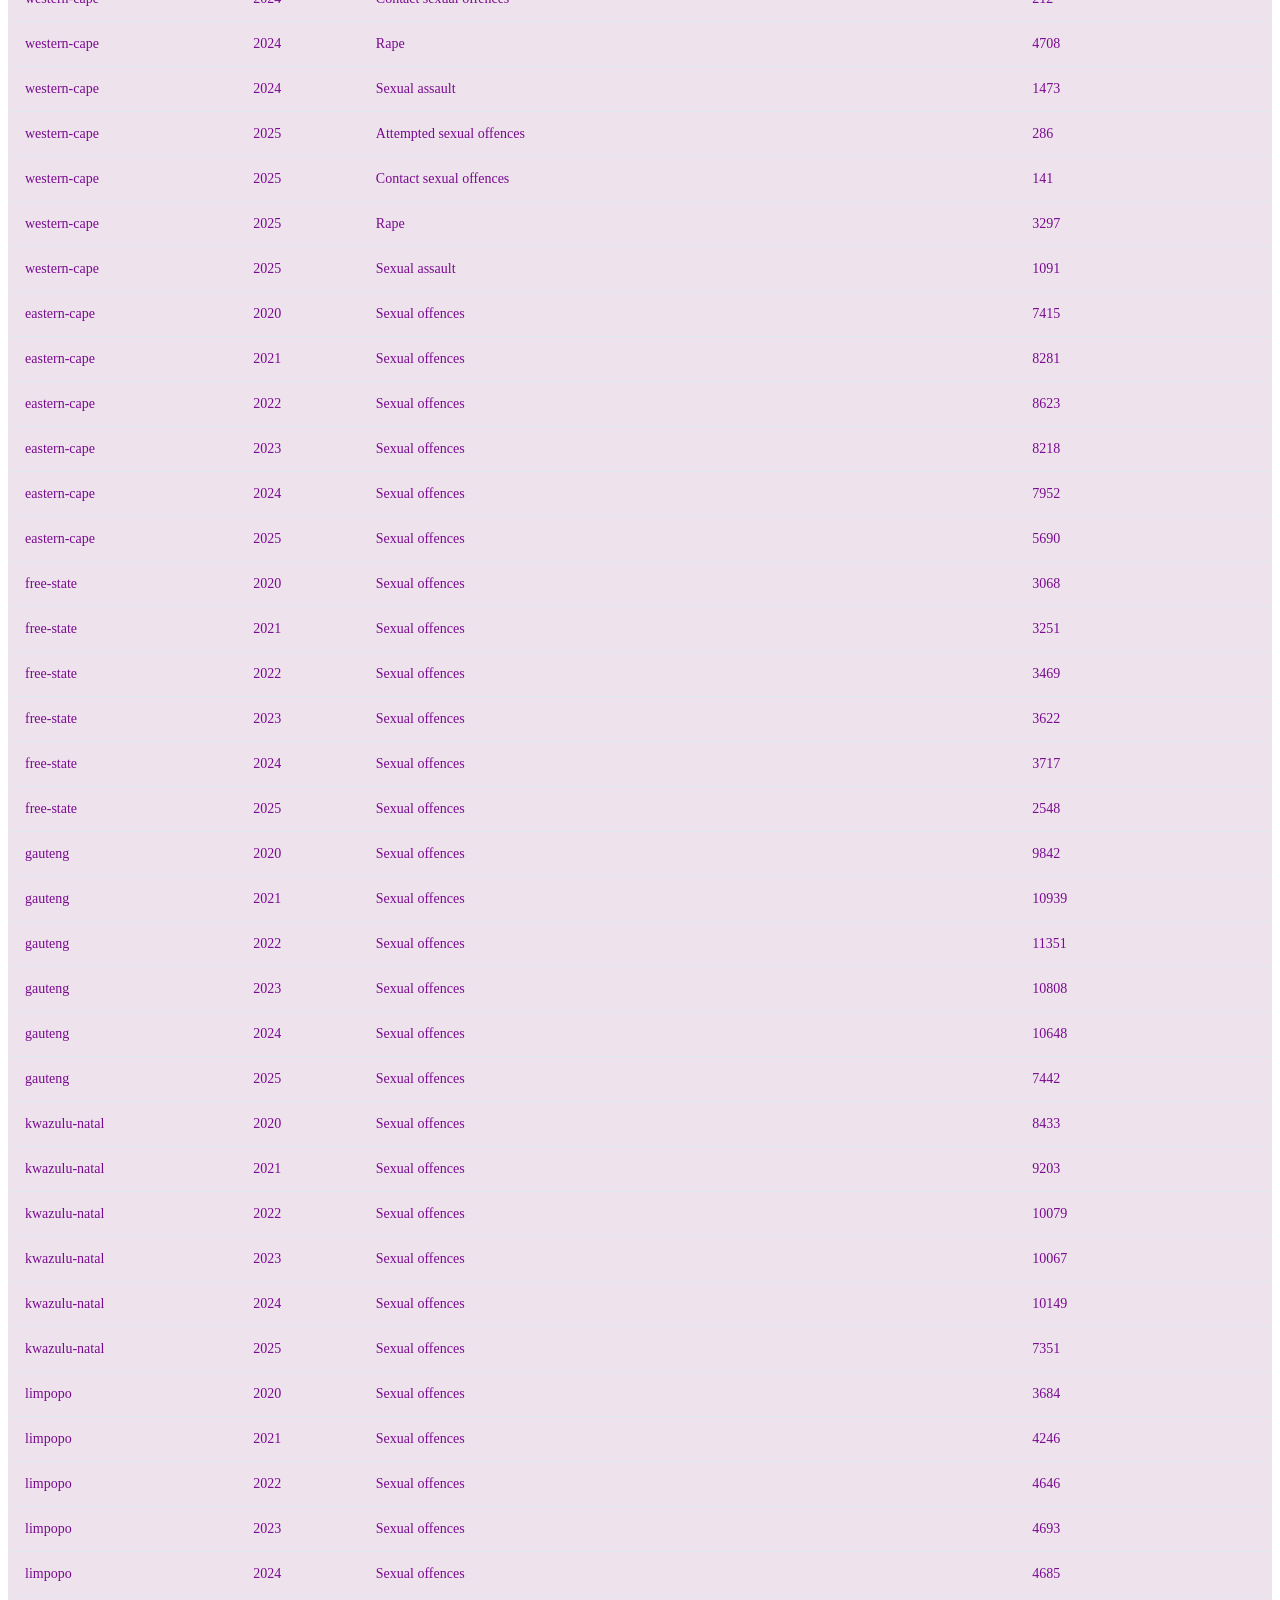
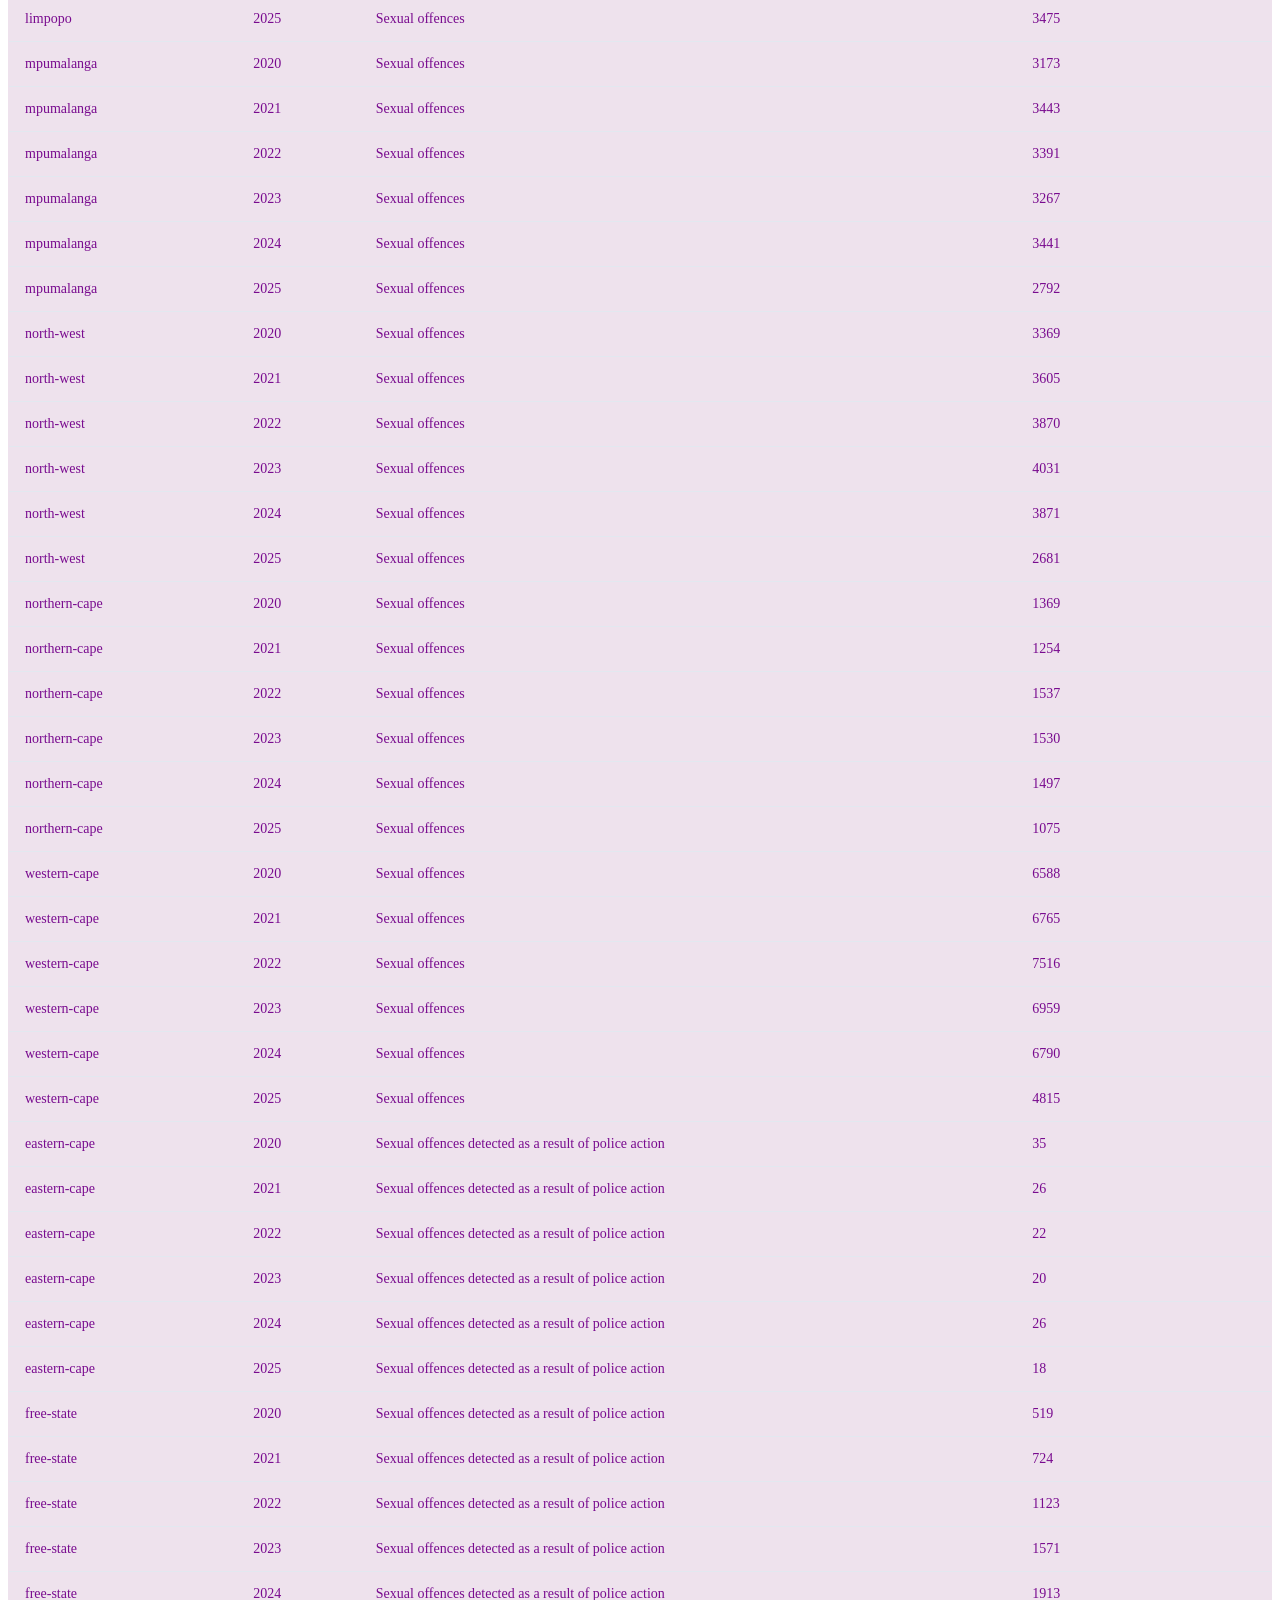
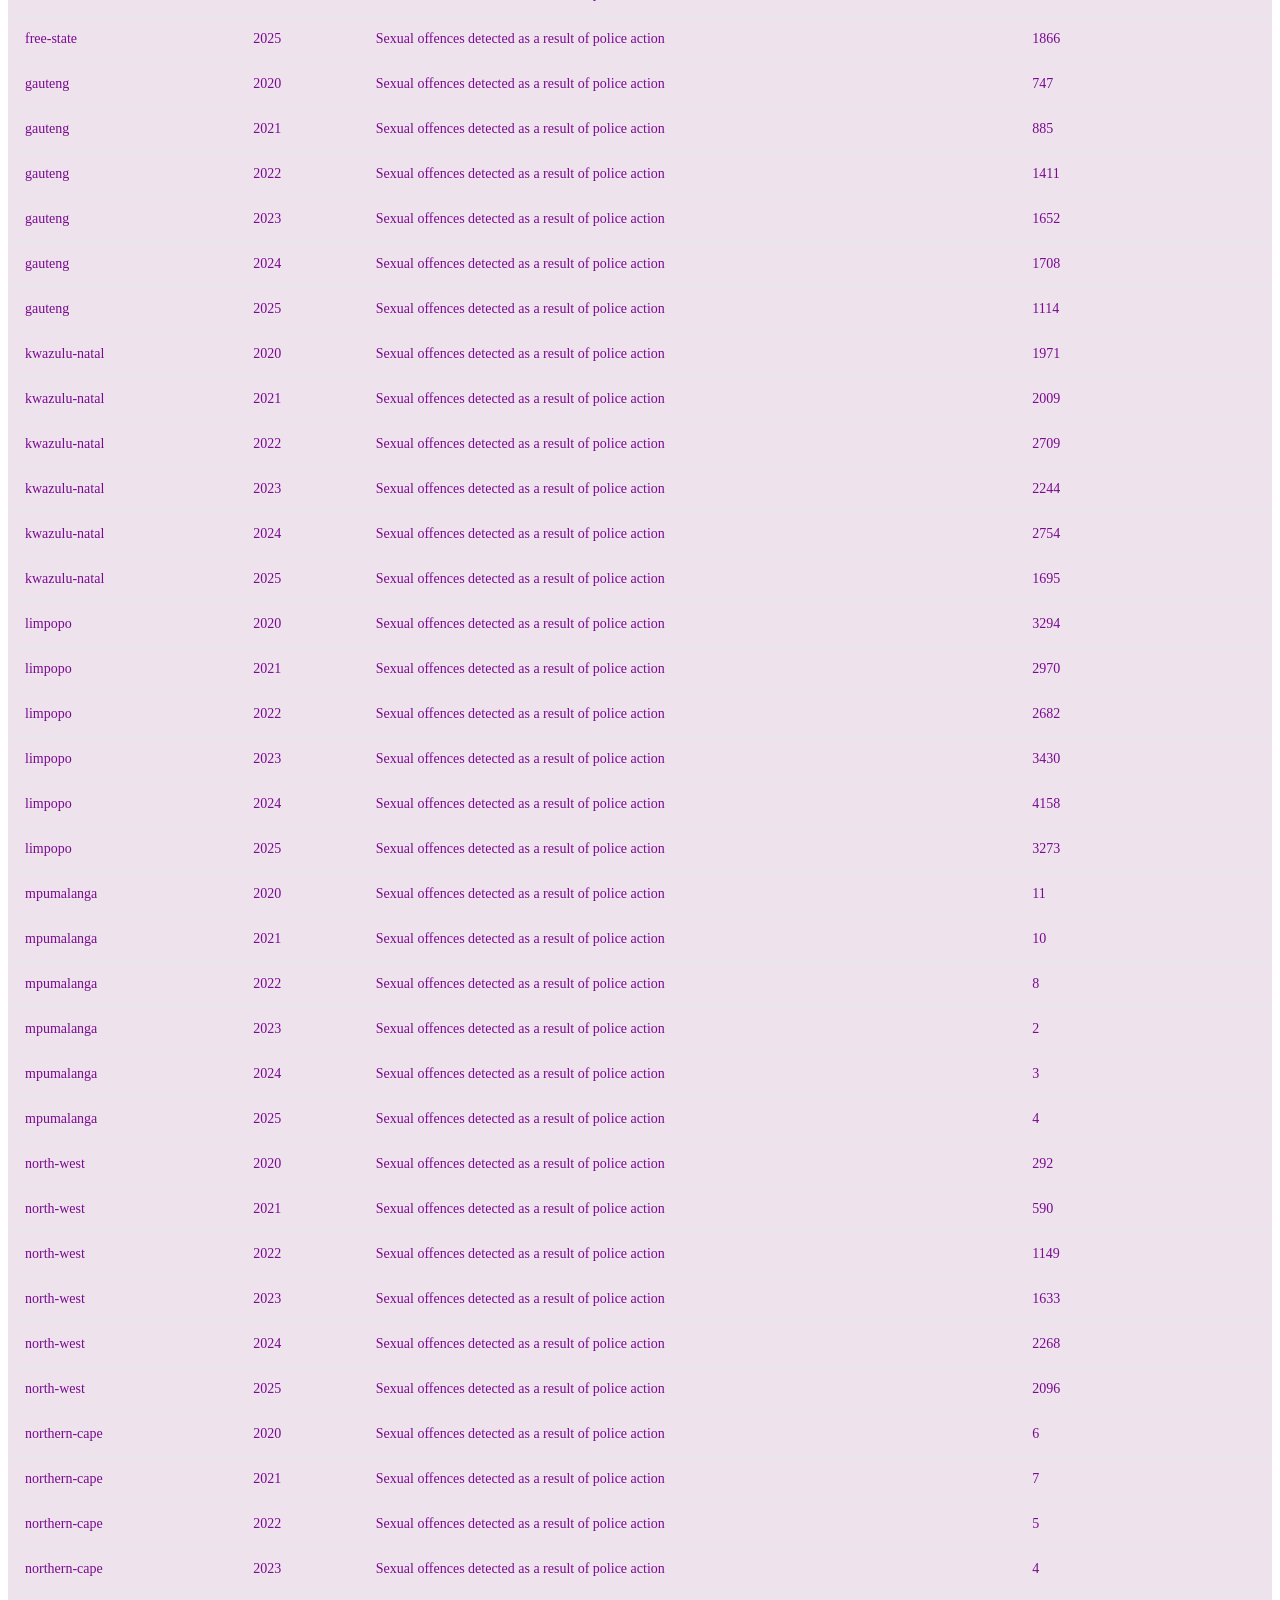
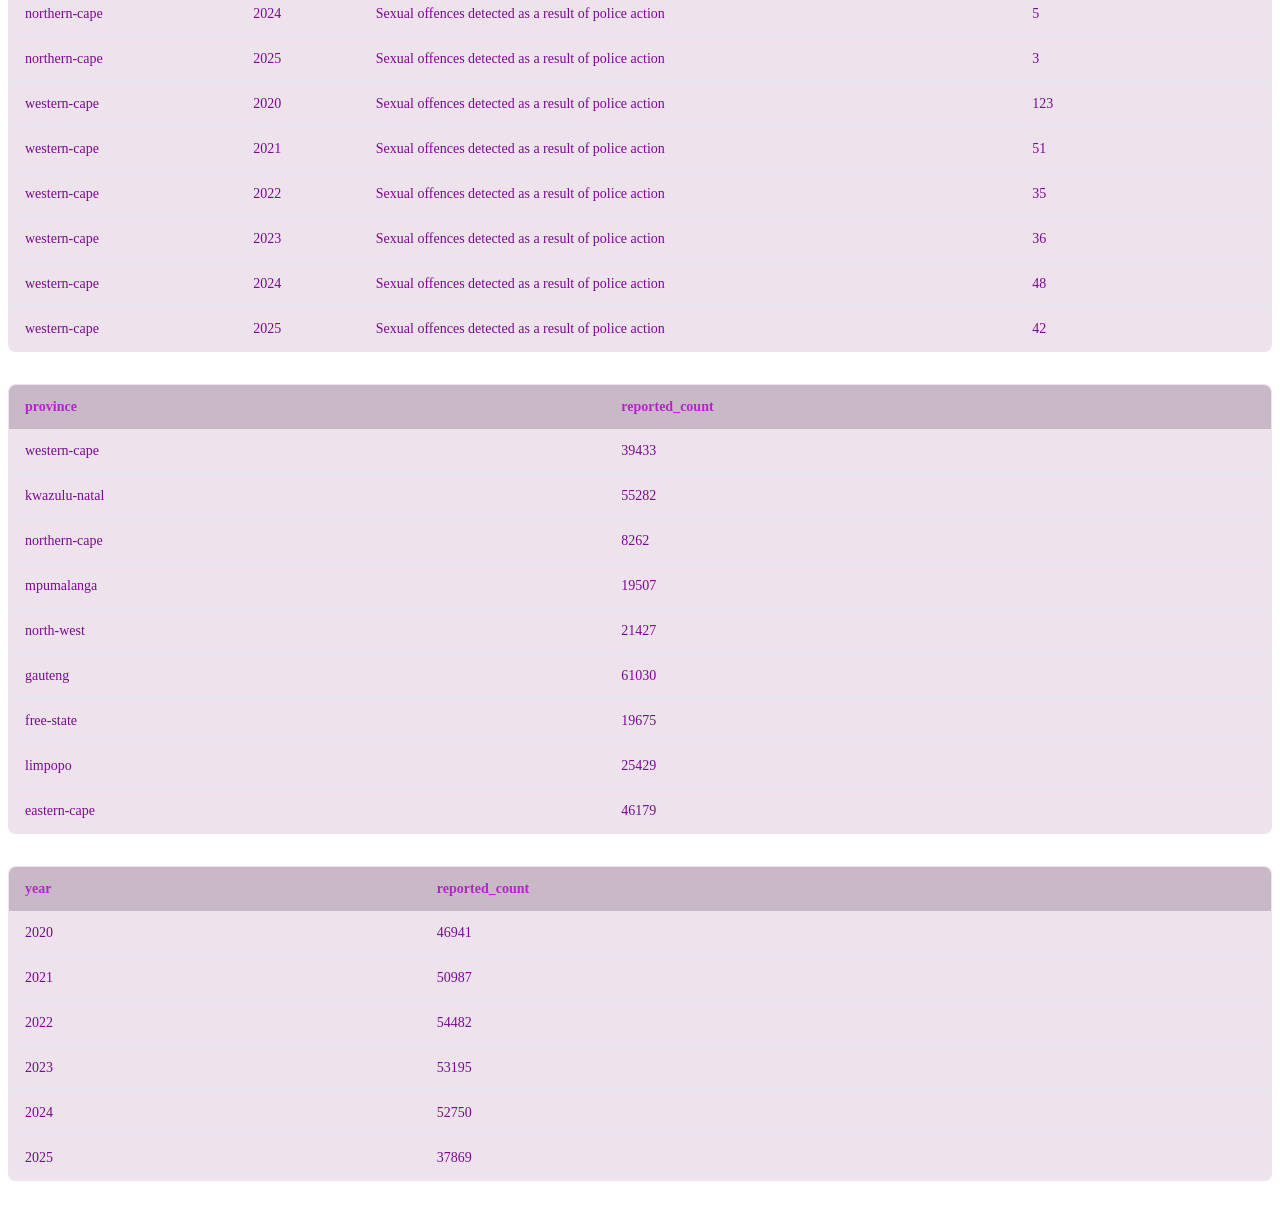
==== commit b032a5f8: "button styling" ====
--- a/frontend/insights.html
+++ b/frontend/insights.html
@@ -14,10 +14,12 @@
       <a href="index.html">Home</a>
       <a href="insights.html">Insights</a>
     </nav>
-
-    <button id="list-btn">List</button>
-    <button id="summary-btn">Summary</button>
-    <button id="trend-btn">Trend</button>
+    
+    <div class="tabs">
+      <button id="list-btn">List</button>
+      <button id="summary-btn">Summary</button>
+      <button id="trend-btn">Trend</button>
+    </div>
 
     <div id="list-view" class="view"></div>
     <div id="summary-view" class="view">
--- a/frontend/css/style.css
+++ b/frontend/css/style.css
@@ -1 +1,41 @@
-/* TODO: styles */
+.view{
+    width: 100%;
+    overflow-x: auto;
+    margin-bottom: 32px;
+}
+
+.view table {
+    width: 100%;
+    border-collapse: collapse;
+    font-size: 14px;
+    text-align: left;
+    background-color: #eee2ed;
+    border-radius: 8px;
+    overflow: hidden;
+    box-shadow: 0 4px 15px rgba(0, 0, 0, 0.05);
+    border: 1px solid #e2e8f0;
+}
+
+.view th {
+  background-color: #c9b9c8;
+  color: #b524c9;
+  font-weight: 600;
+  padding: 14px 16px;
+}
+
+.view td {
+  padding: 14px 16px;
+  border-bottom: 1px solid #e2e8f0;
+  color: #790b8f;
+}
+
+.tabs {
+  display: flex;
+  gap: 10px;
+}
+
+.tabs button {
+  cursor: pointer;
+  color: #823a8b;
+  padding: 5px 10px;
+}
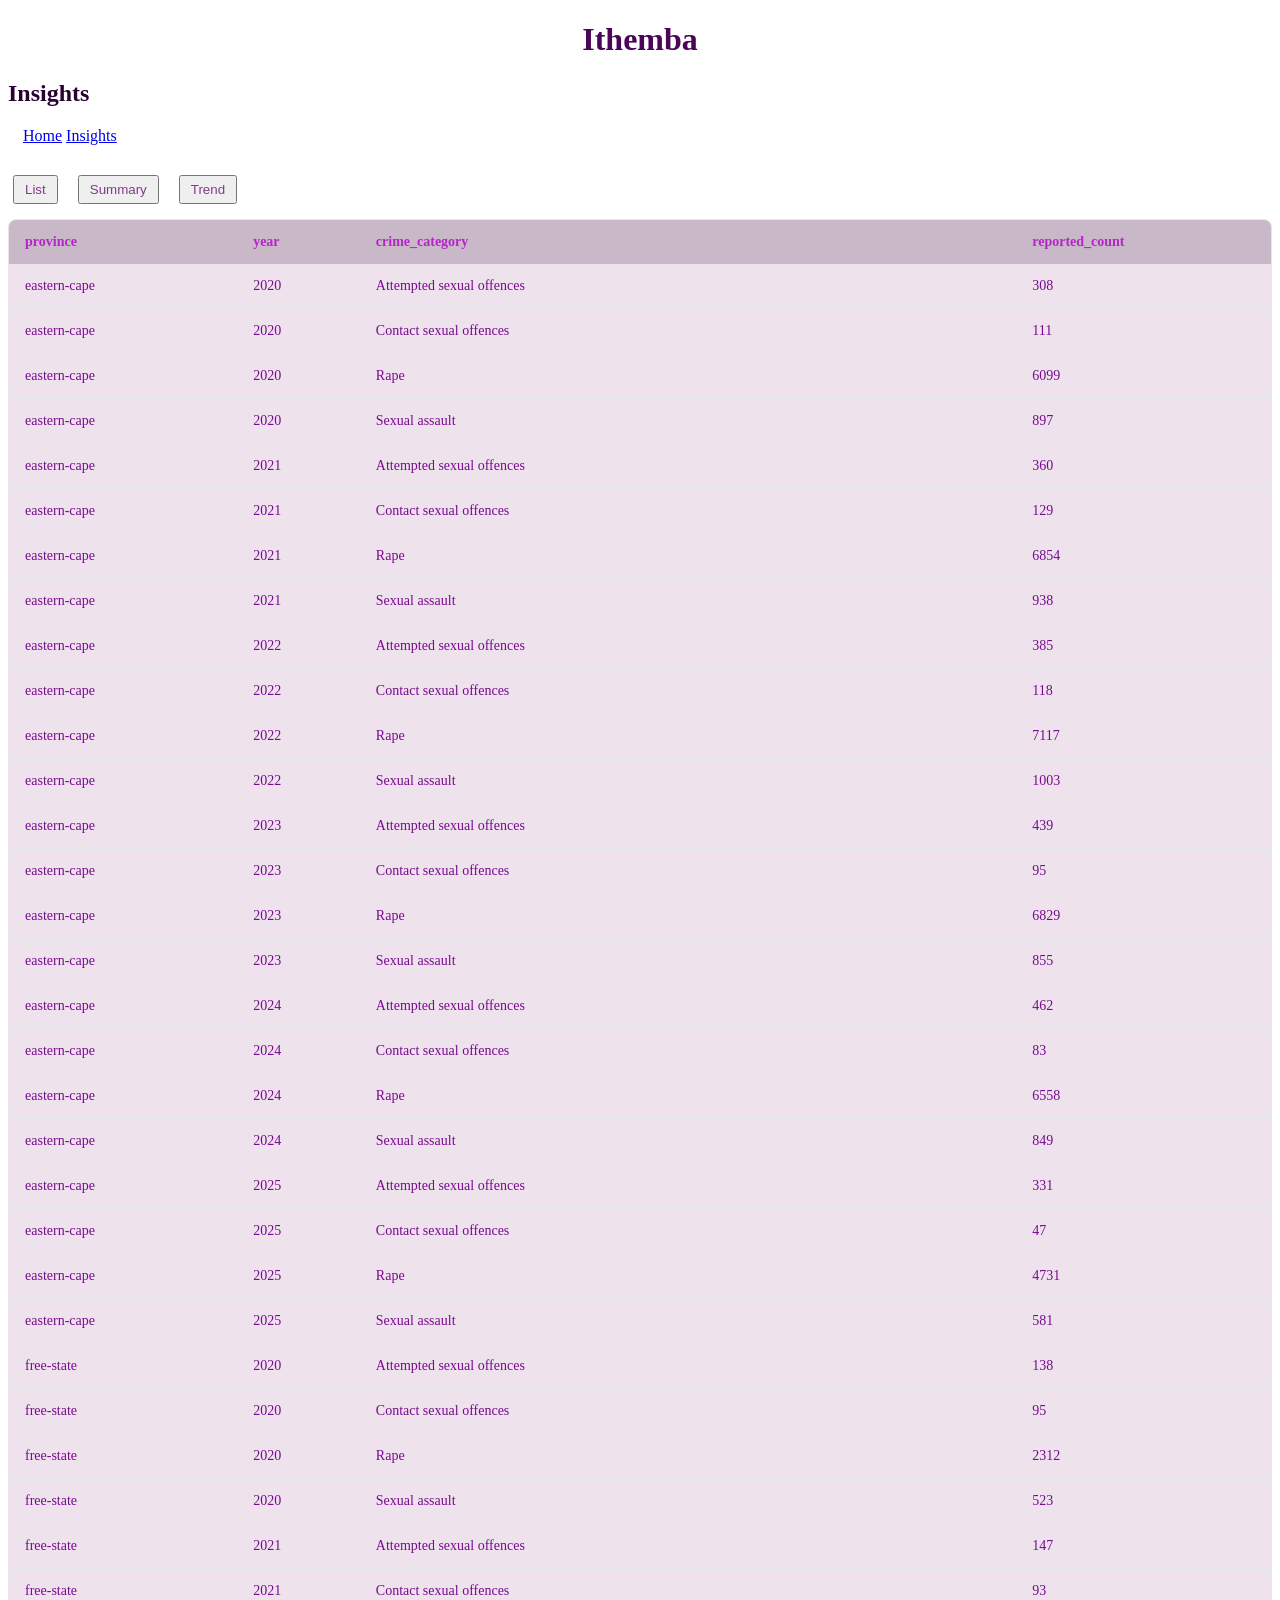
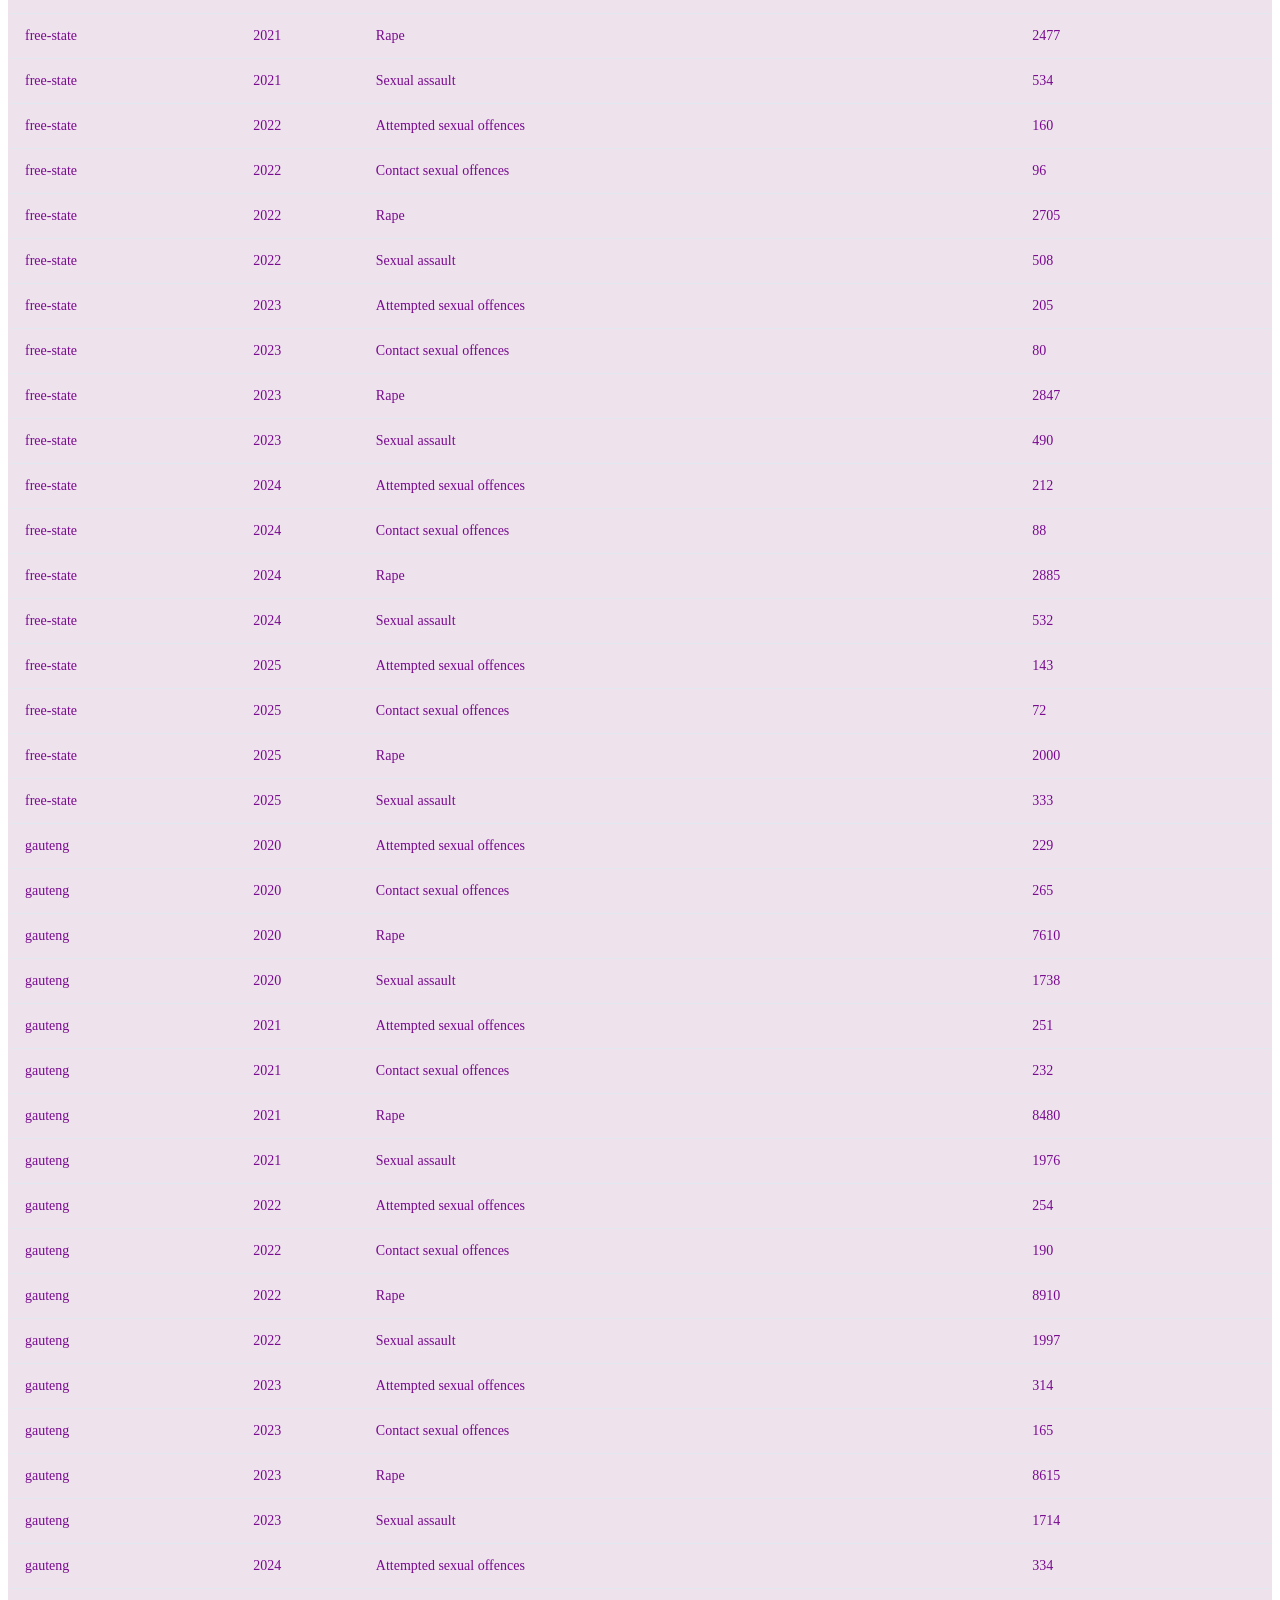
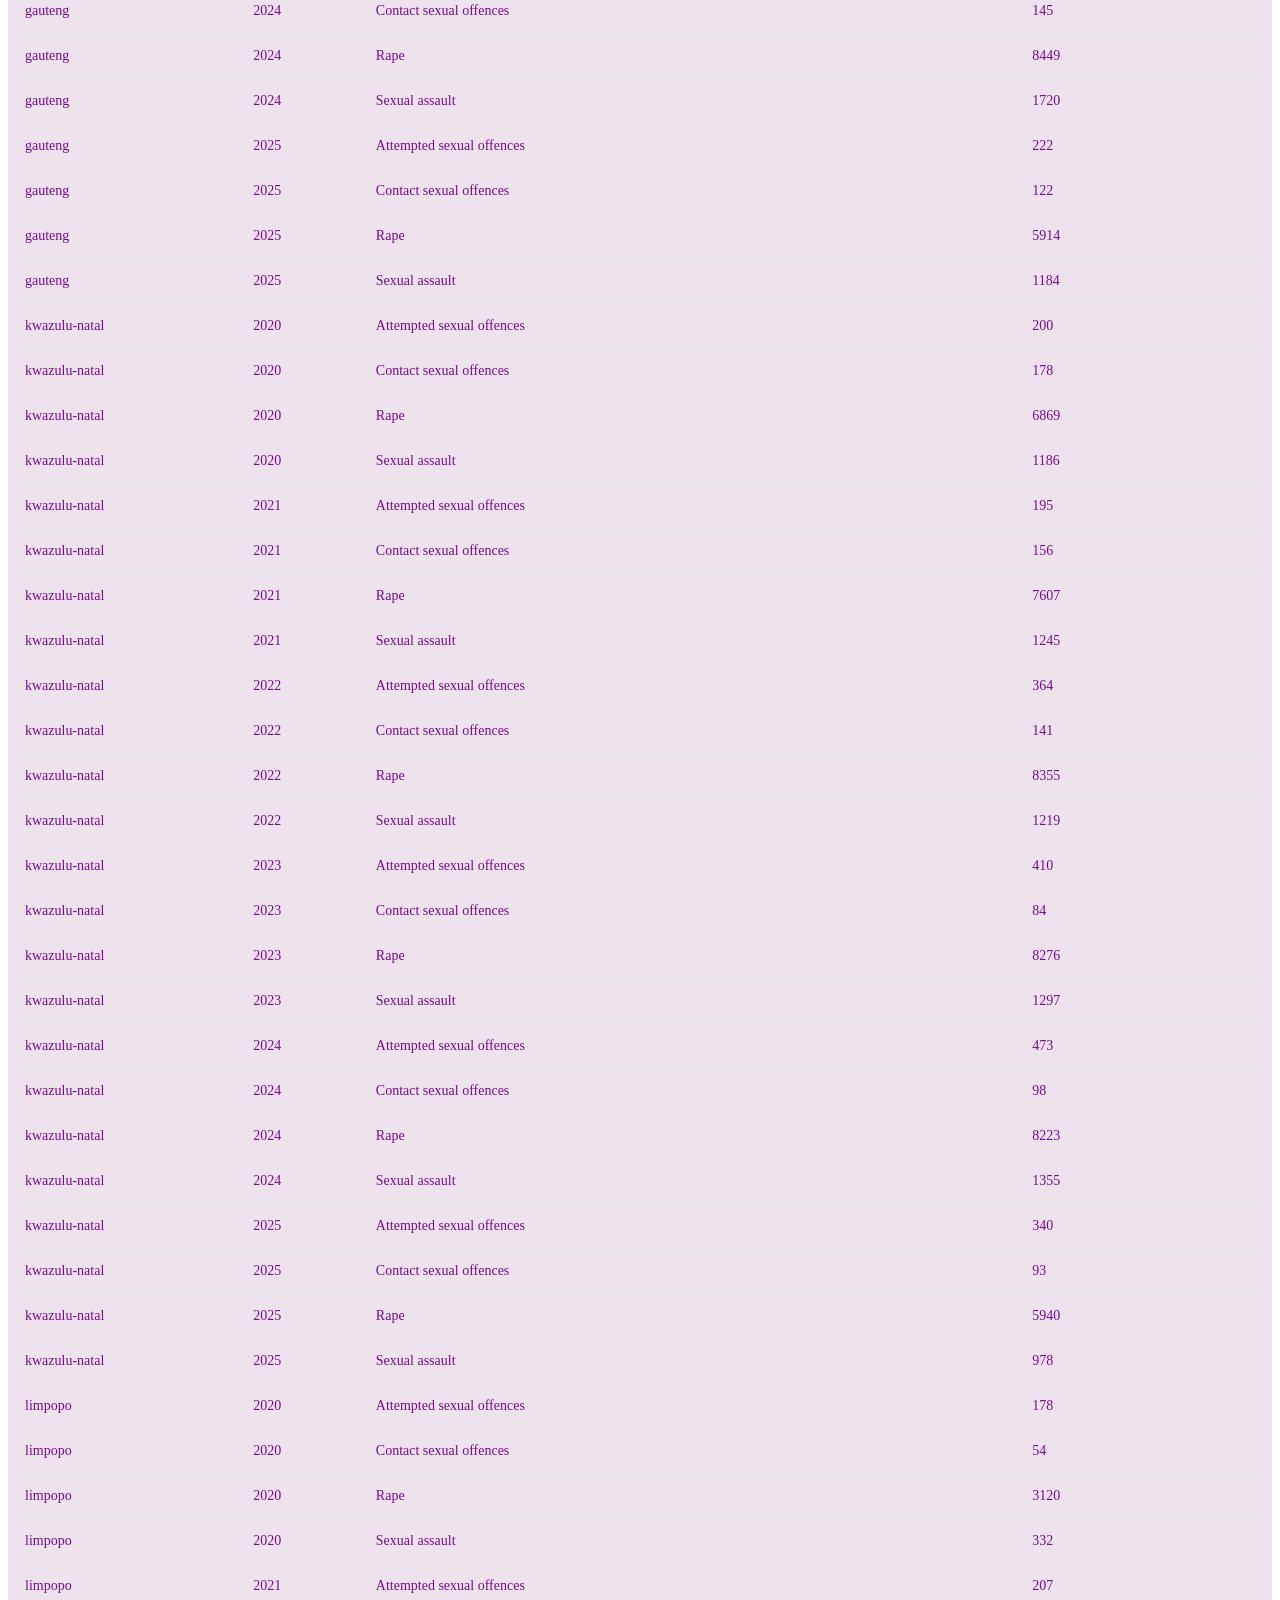
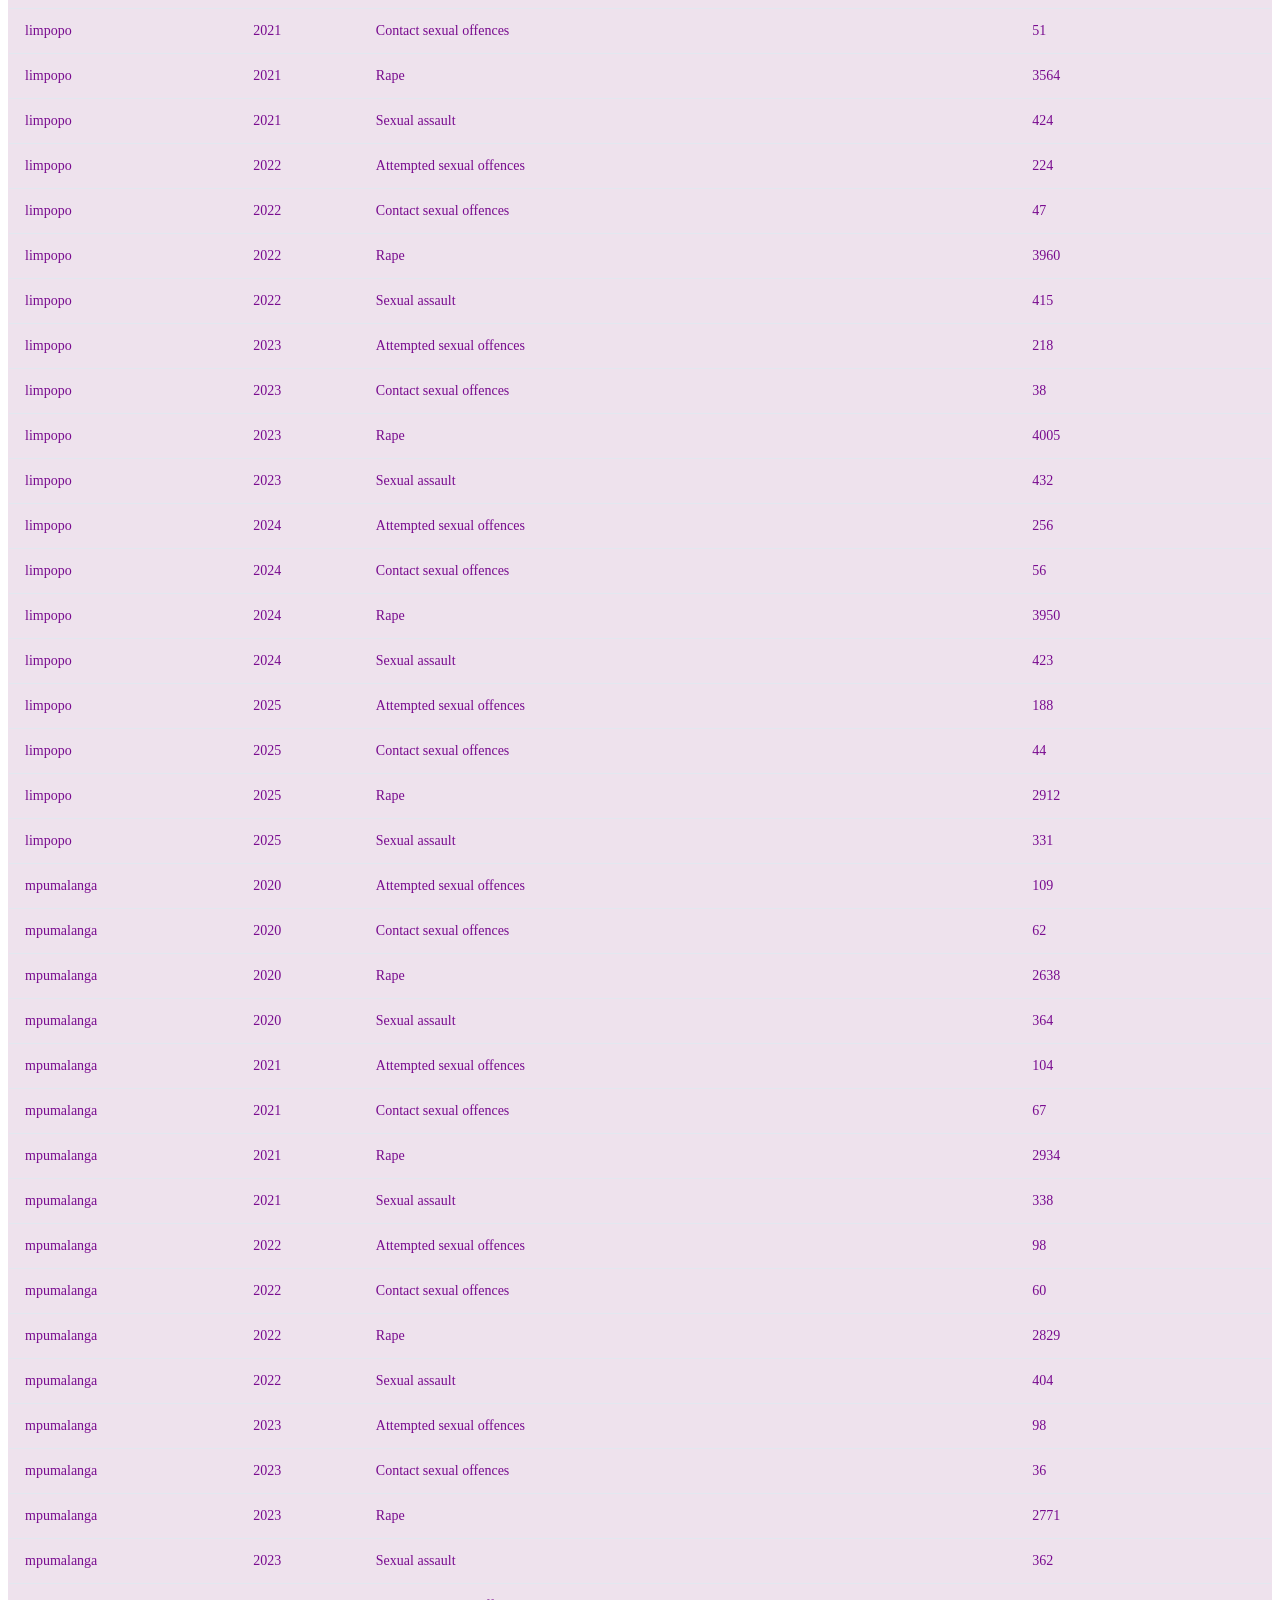
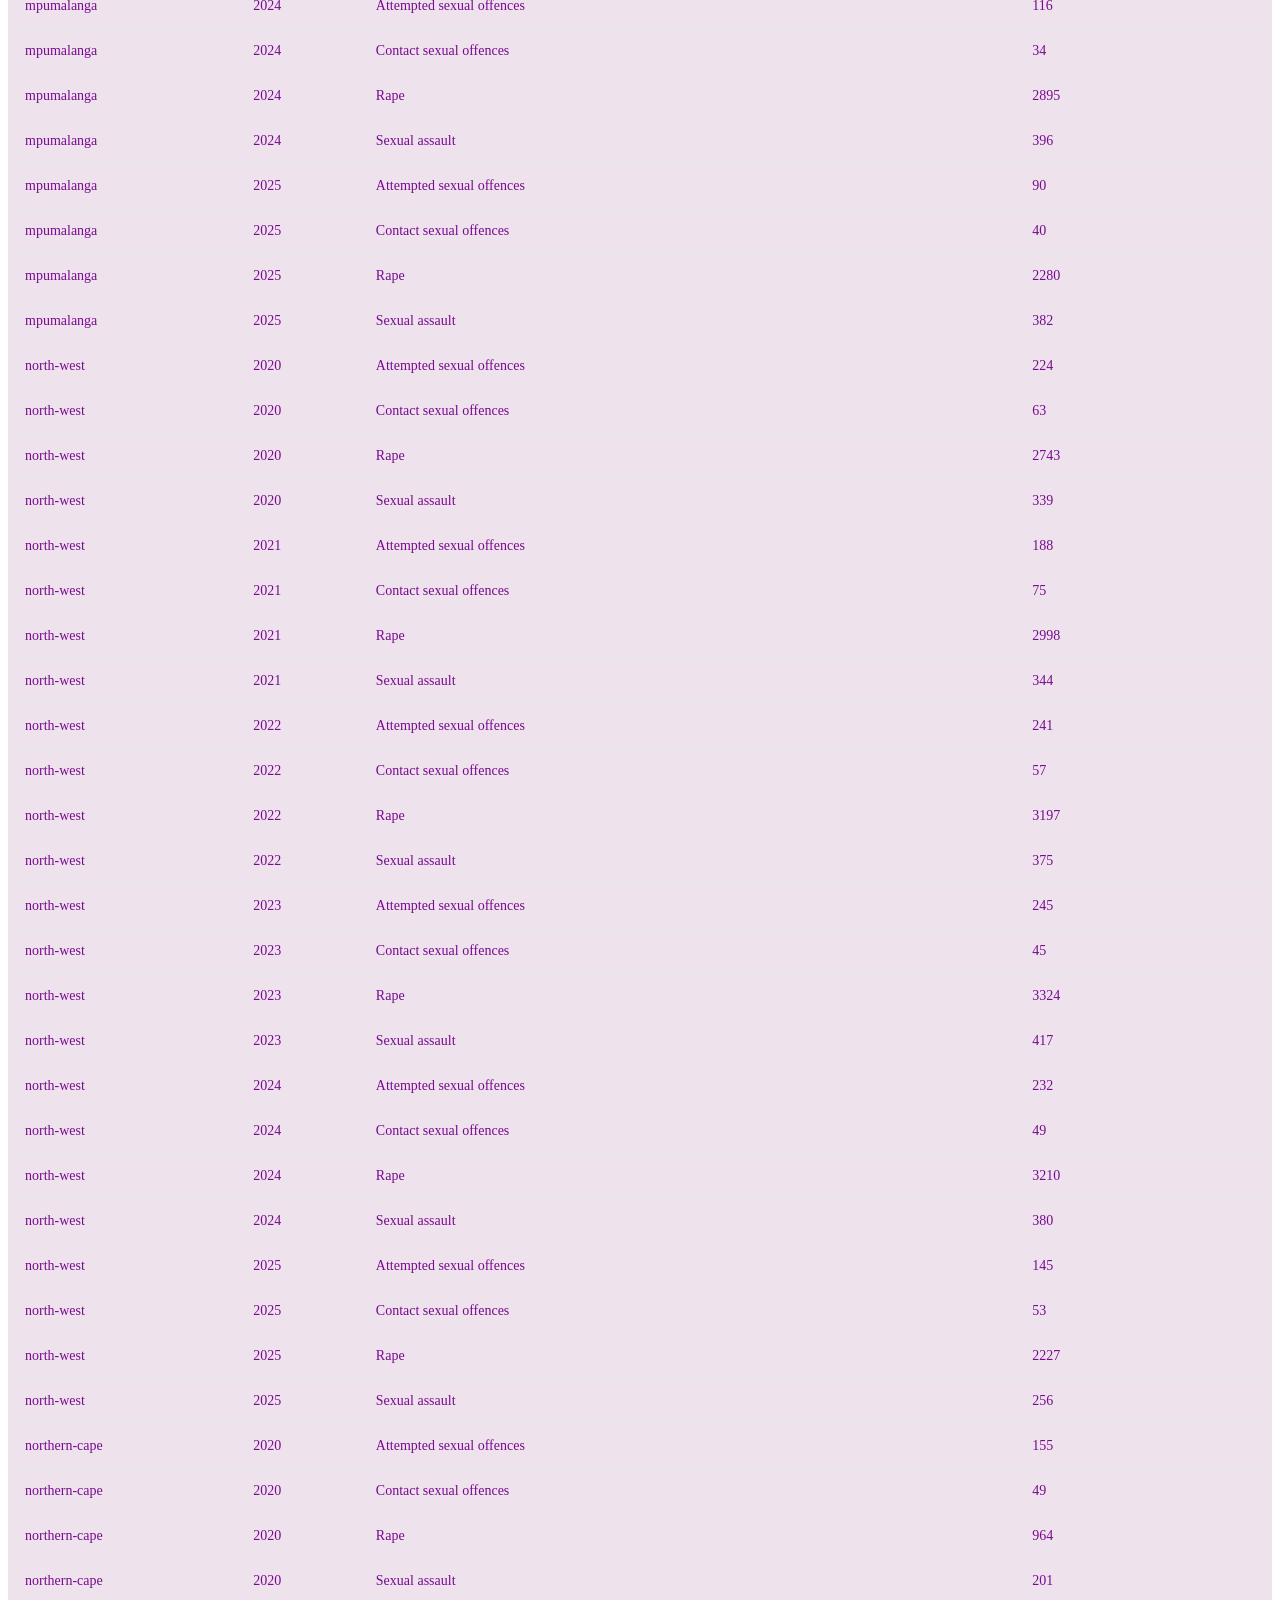
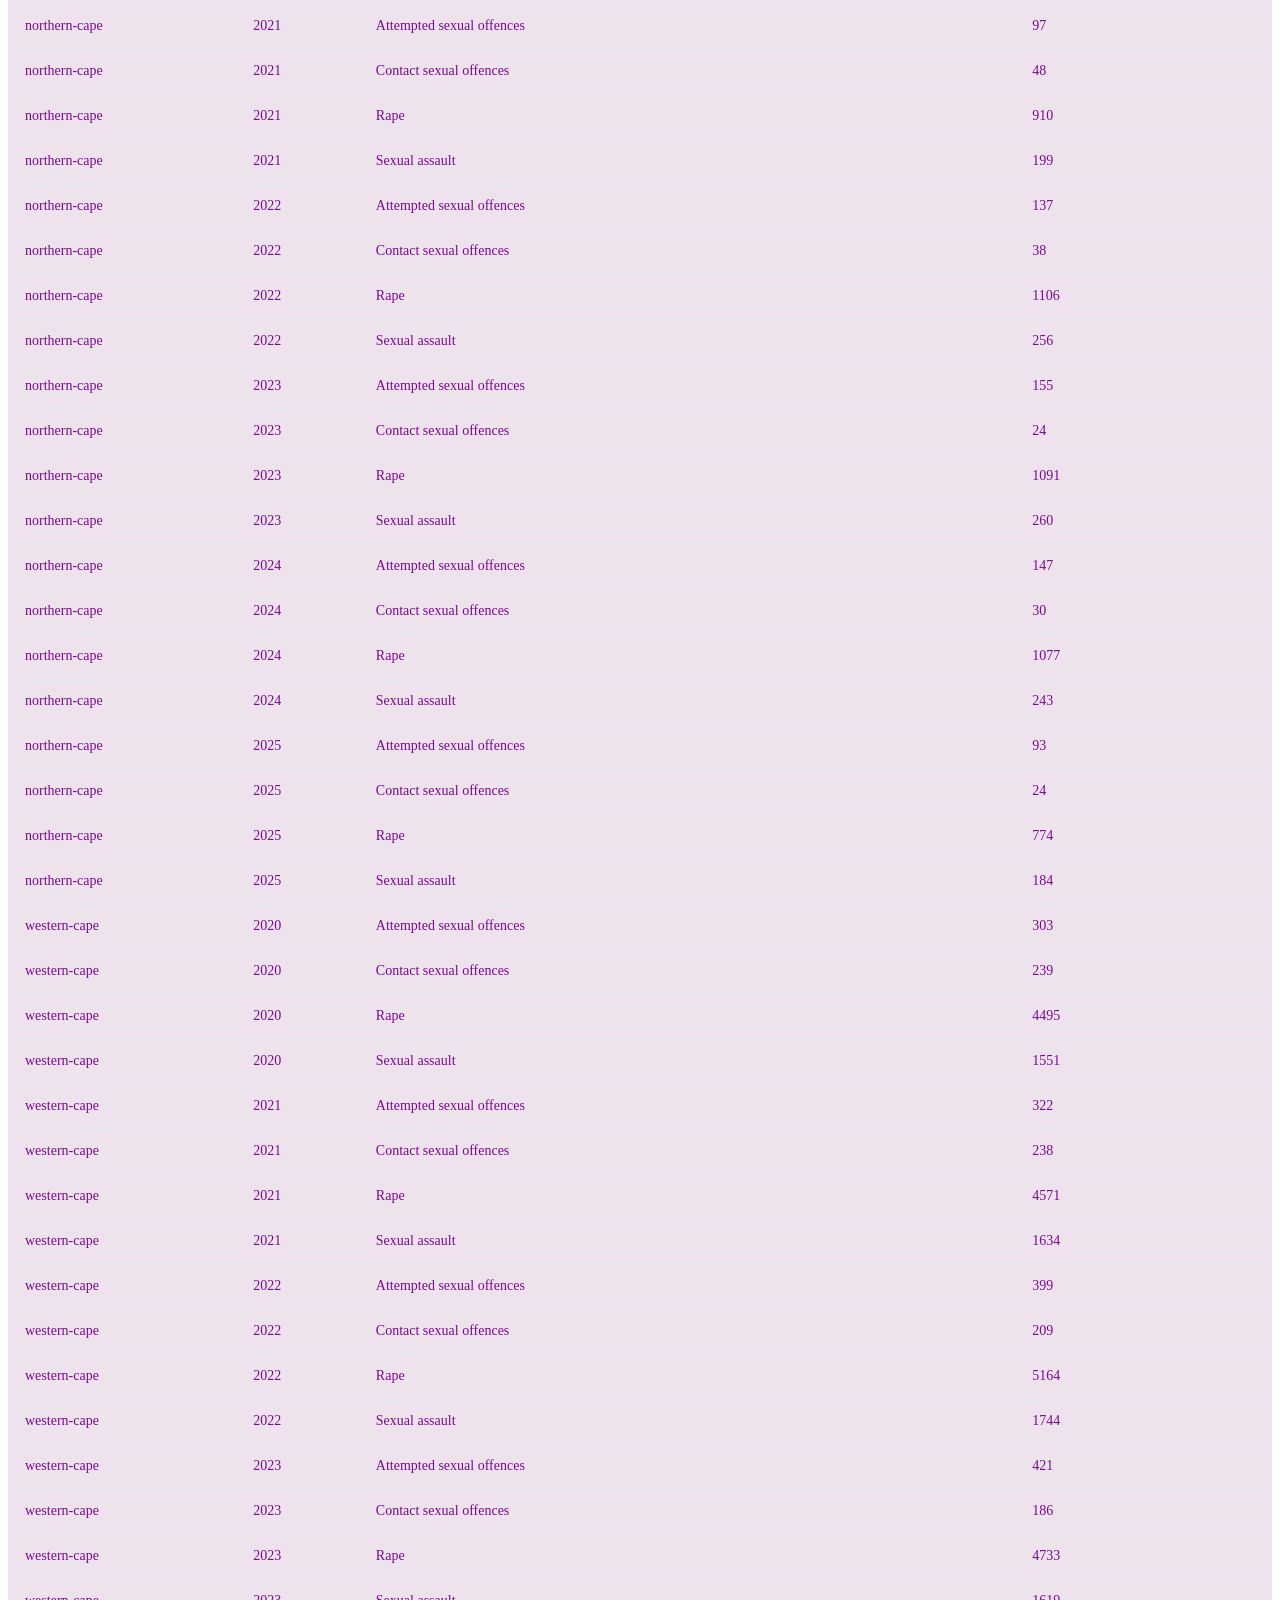
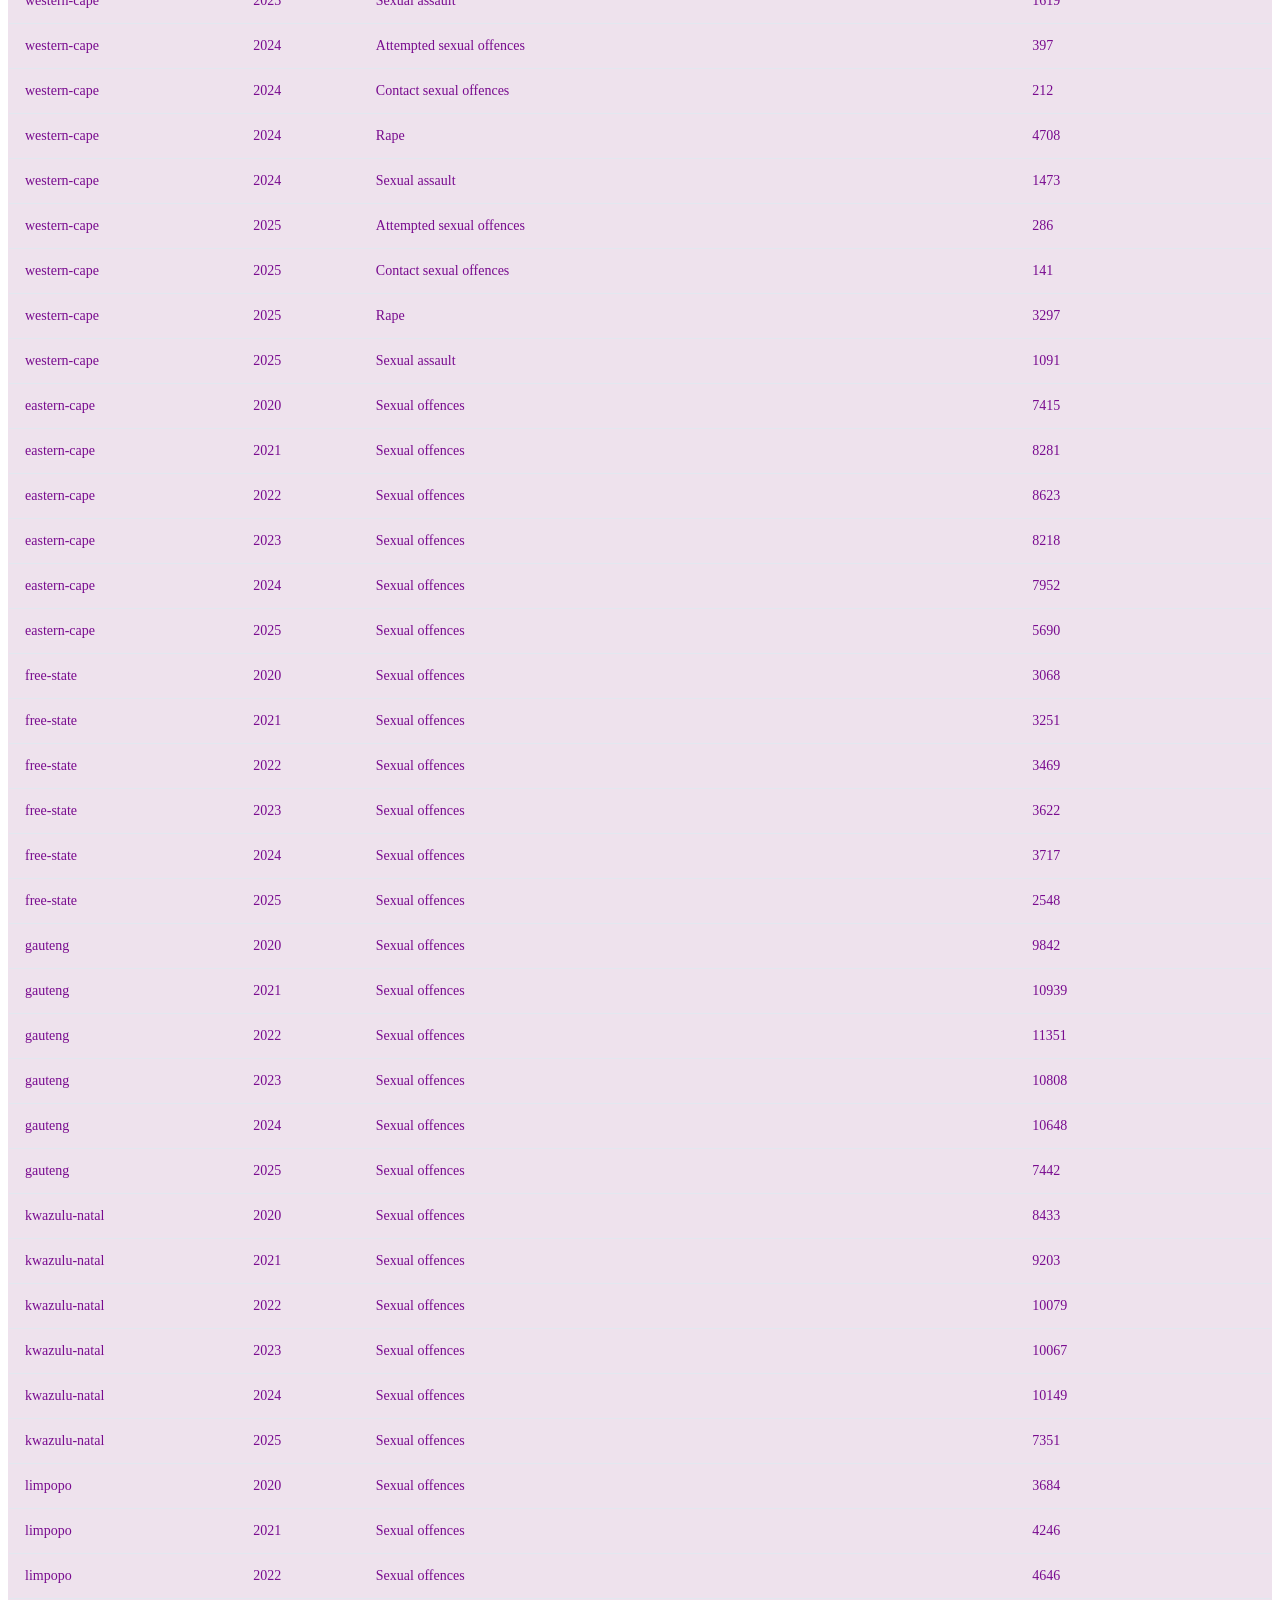
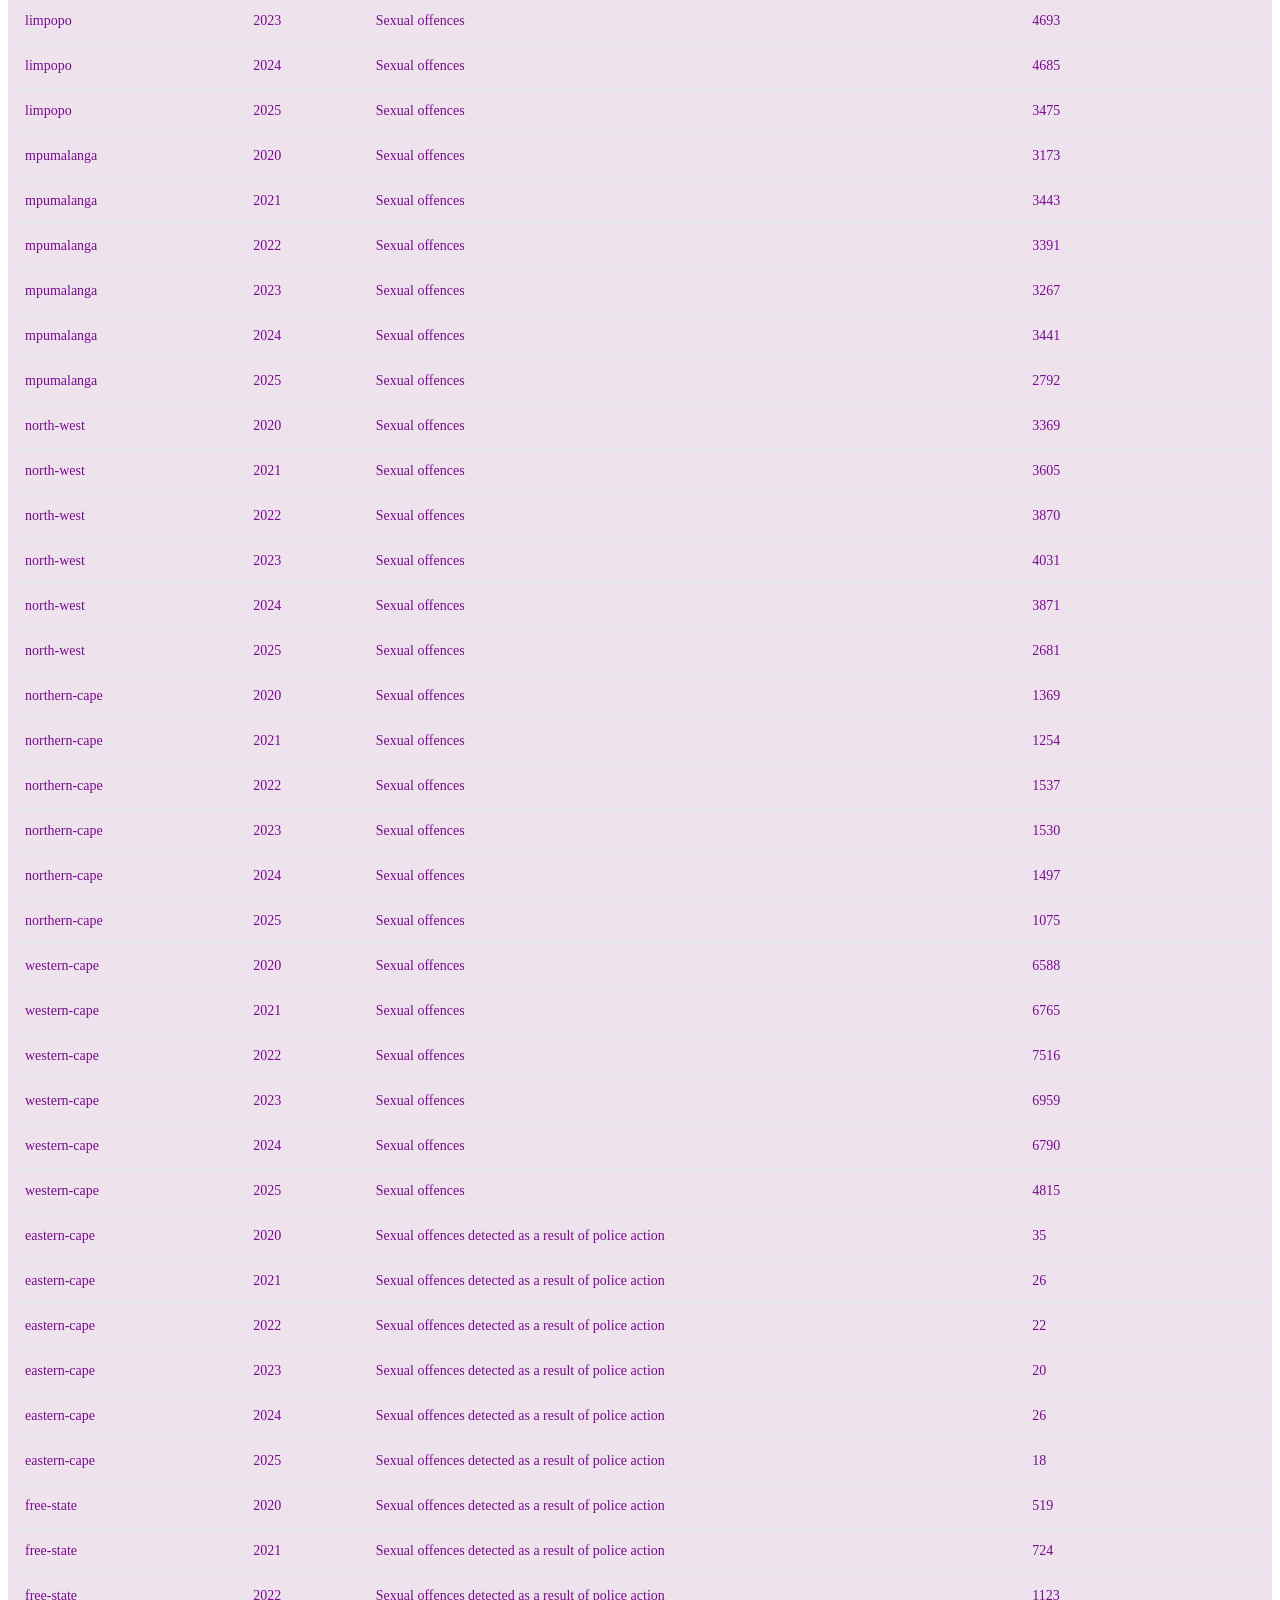
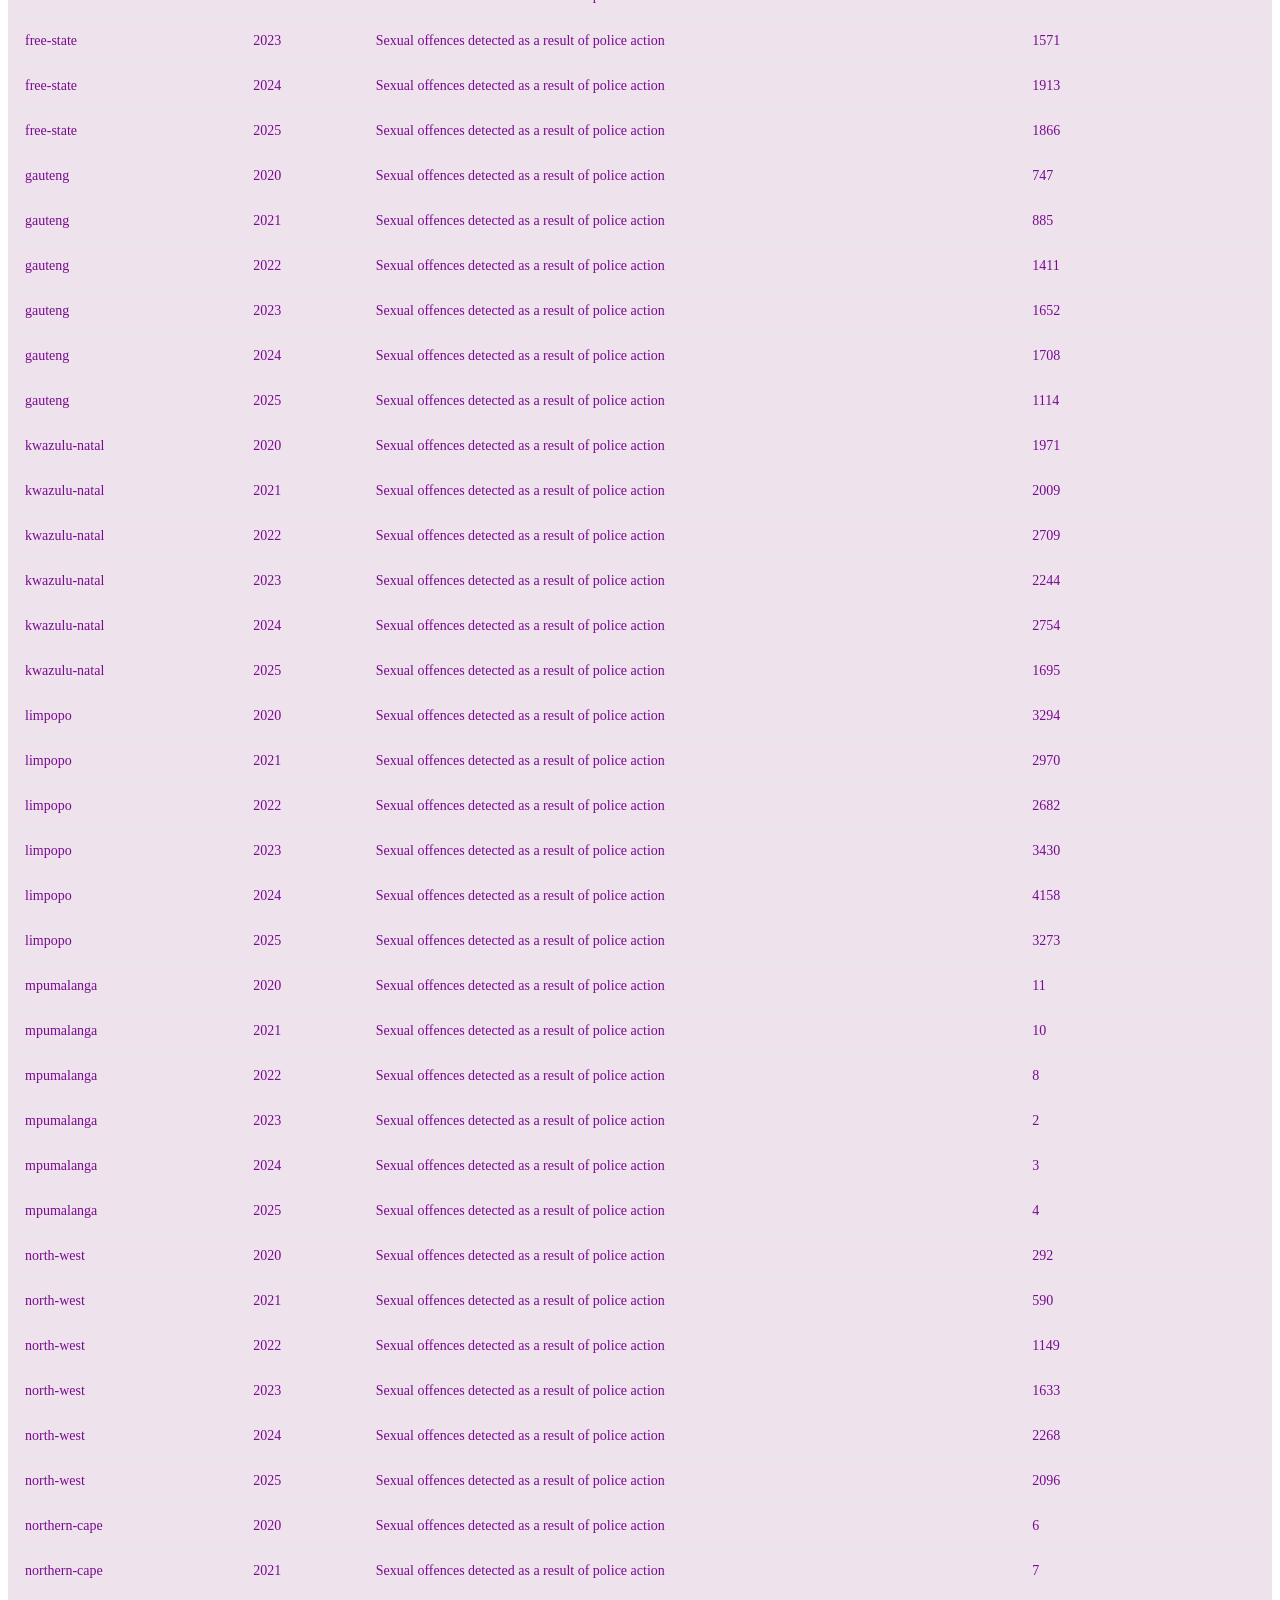
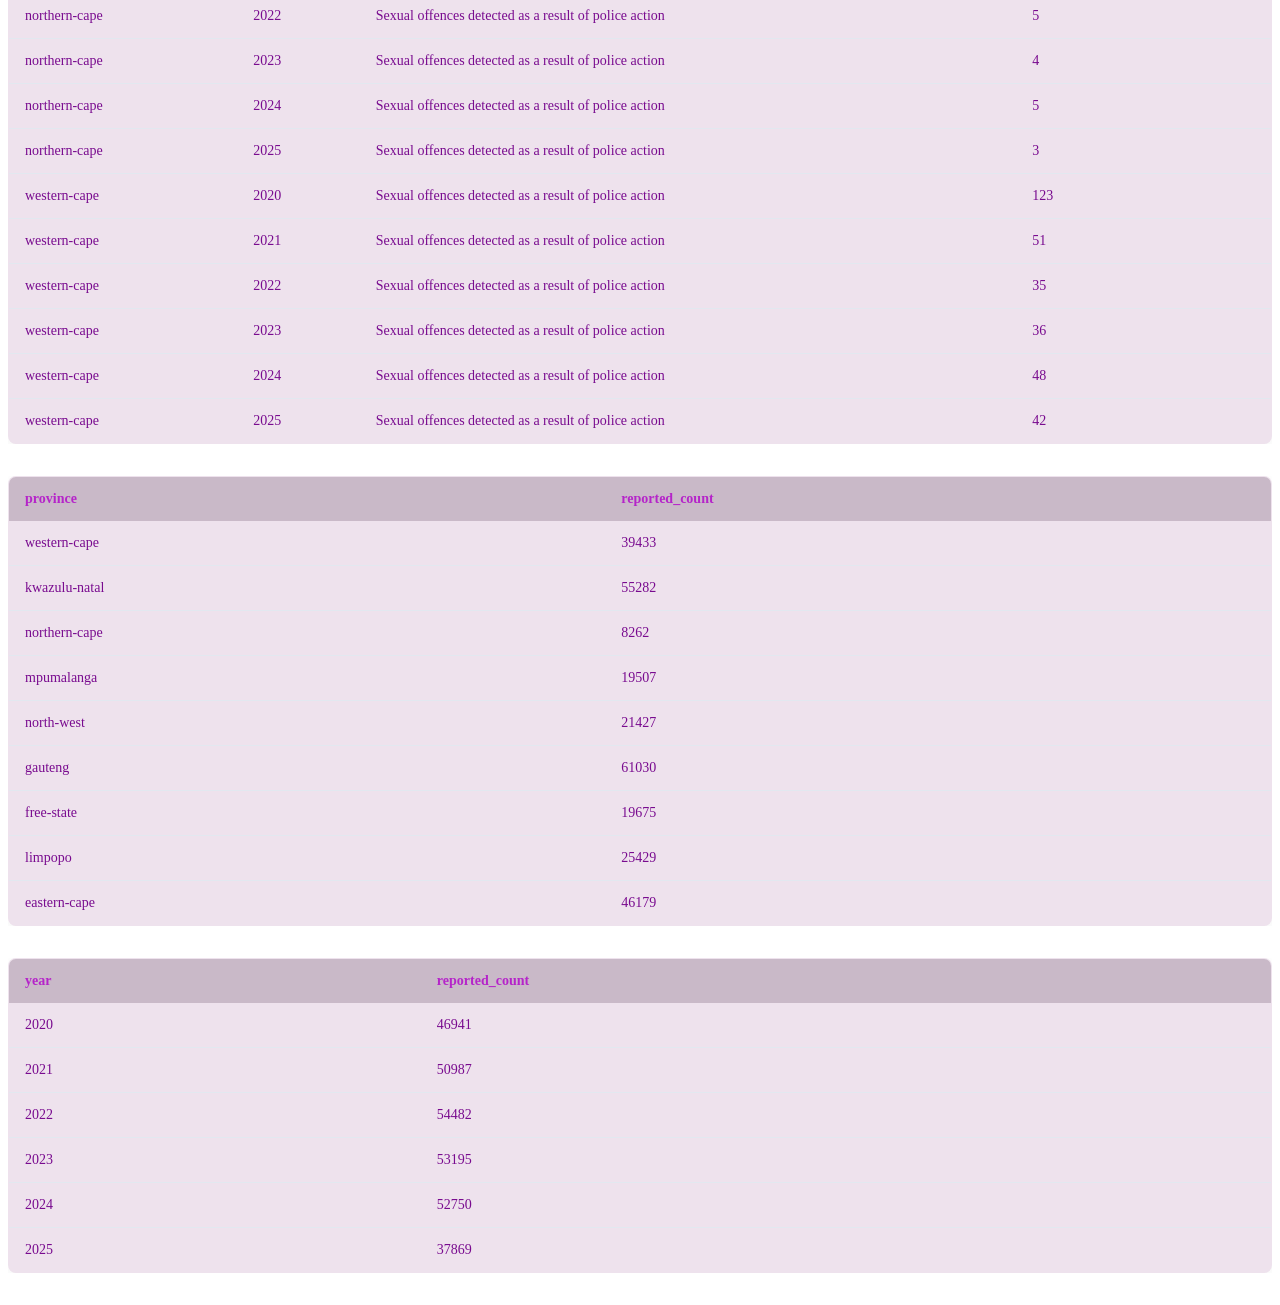
==== commit dcc97fa8: "styling index and insights pages" ====
--- a/frontend/insights.html
+++ b/frontend/insights.html
@@ -6,10 +6,11 @@
   <title>Ithemba - Insights</title>
   <link rel="stylesheet" href="css/style.css">
 </head>
-<body>
+<body class="insights-page">
 
   <main>
-    <h1>Insights</h1>
+    <h1>Ithemba</h1>
+    <h2>Insights</h2>
     <nav>
       <a href="index.html">Home</a>
       <a href="insights.html">Insights</a>
--- a/frontend/css/style.css
+++ b/frontend/css/style.css
@@ -38,4 +38,43 @@
   cursor: pointer;
   color: #823a8b;
   padding: 5px 10px;
+  margin: 15px 5px;
+}
+
+.tabs button.active{
+  background-color: #c798cf;
+}
+
+.insights-page h2 {
+  color: #290231;
+}
+
+nav {
+  margin: 15px;
+}
+
+.insights-page h1 {
+  text-align: center;
+  color: #4a0458;
+}
+
+.index-page h1 {
+  text-align: center;
+  color: #4a0458;
+}
+
+#quick-exit {
+  cursor: pointer;
+  color: #823a8b;
+  padding: 5px 10px;
+  margin: 15px 5px;
+}
+
+#slogan {
+  margin: 5px;
+  color: #40094b;
+}
+
+.index-page p {
+  margin: 10px;
 }
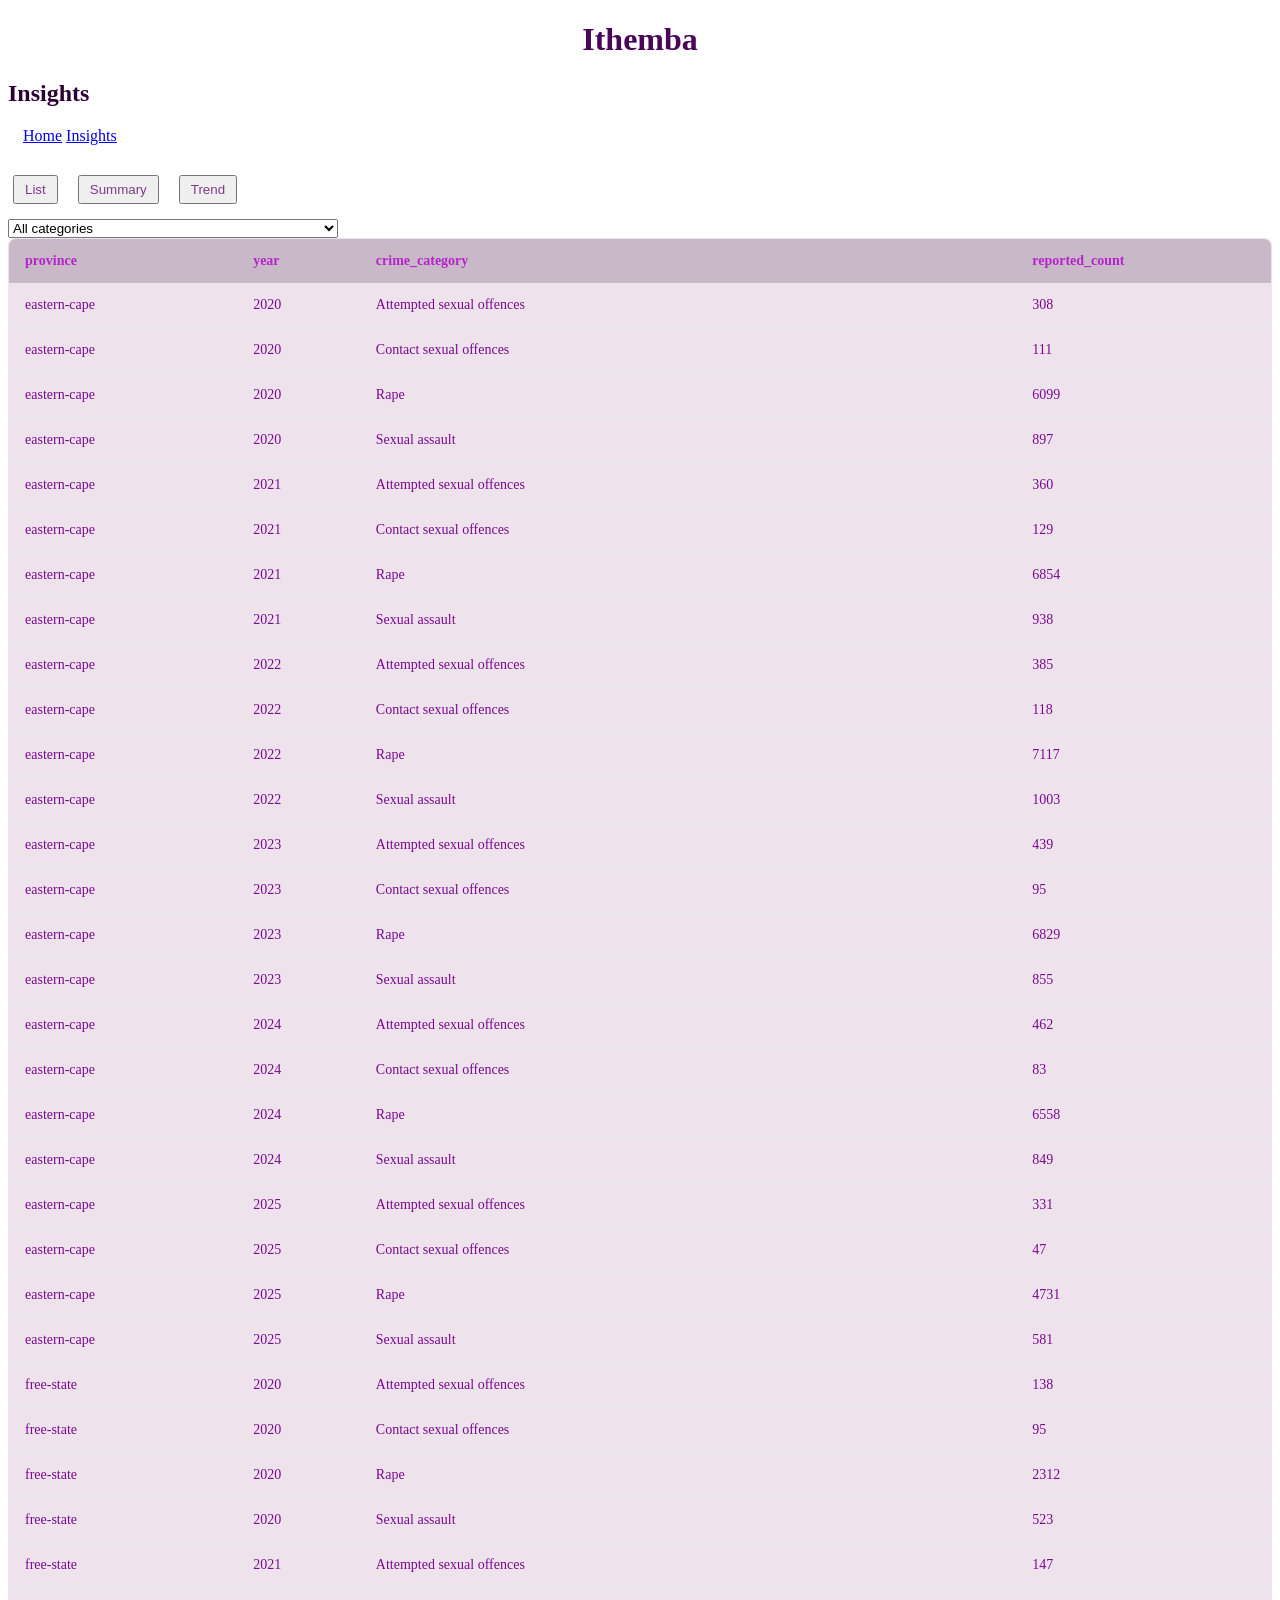
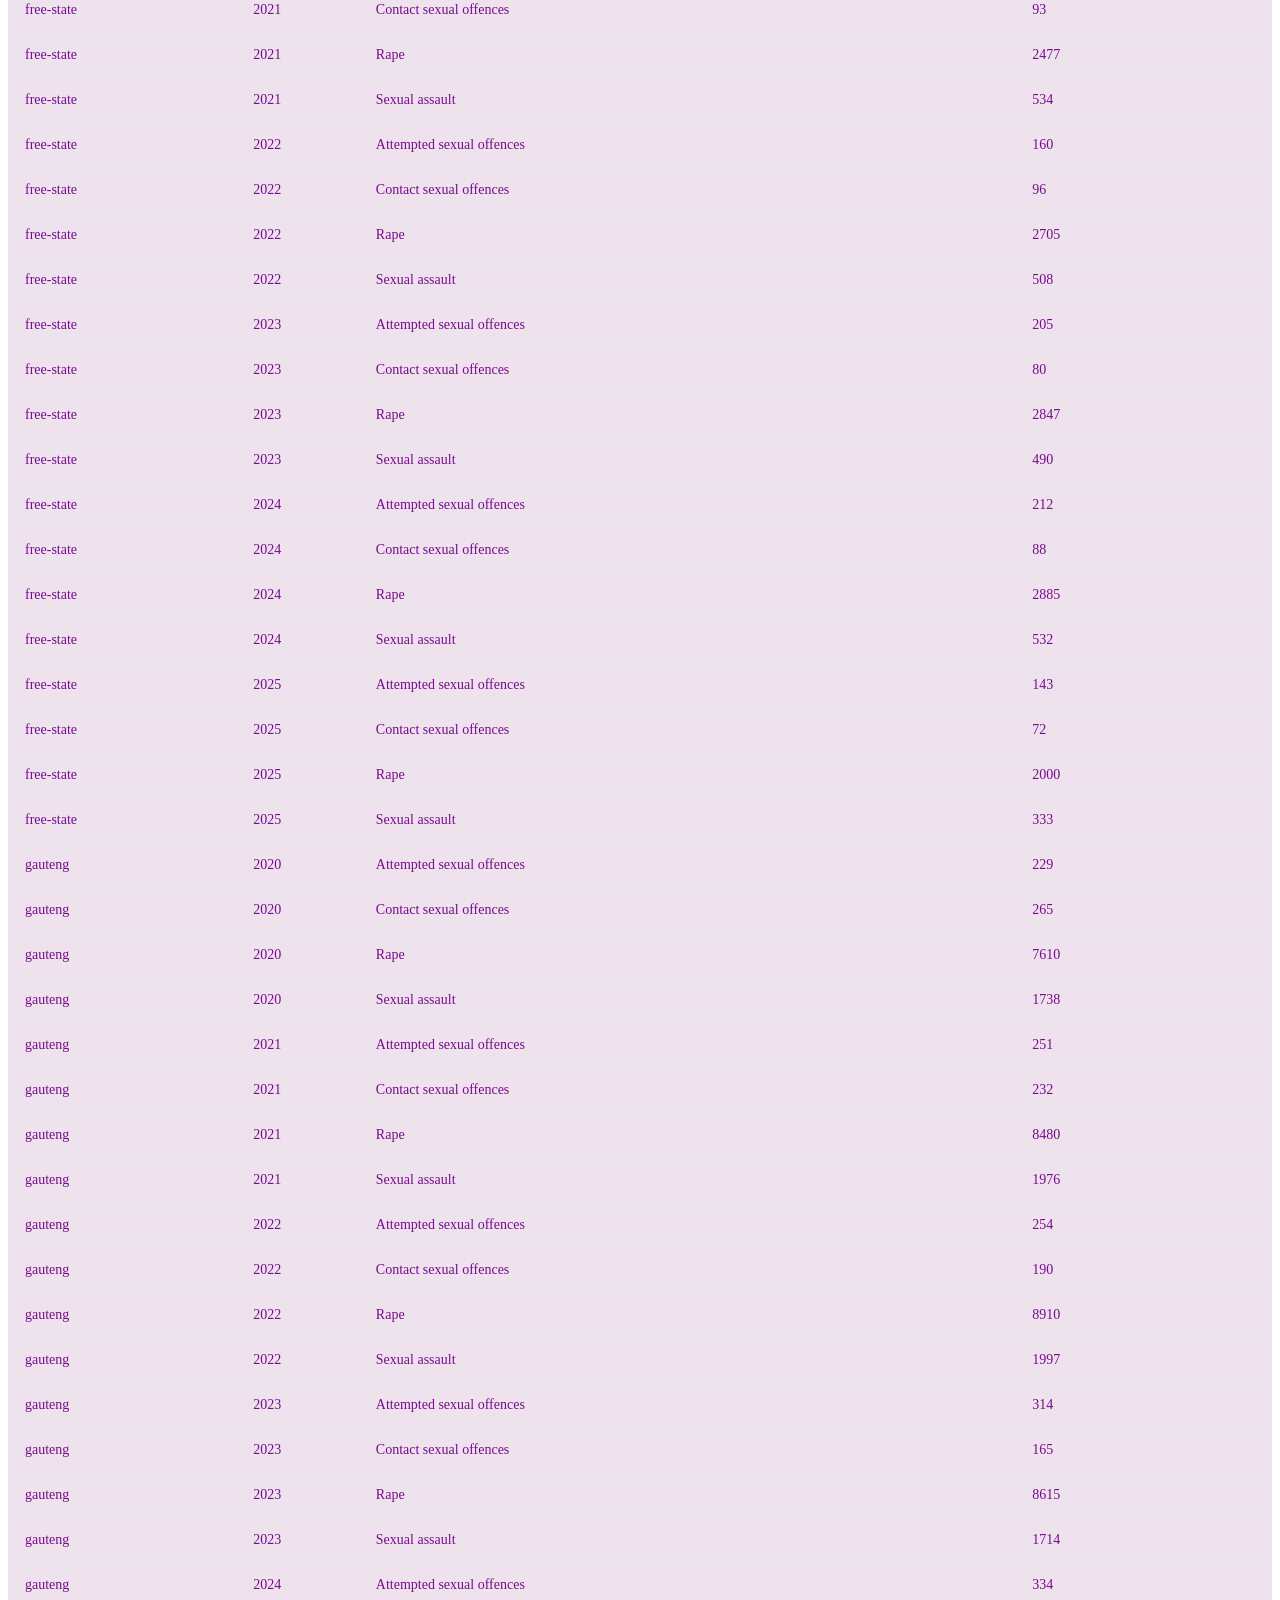
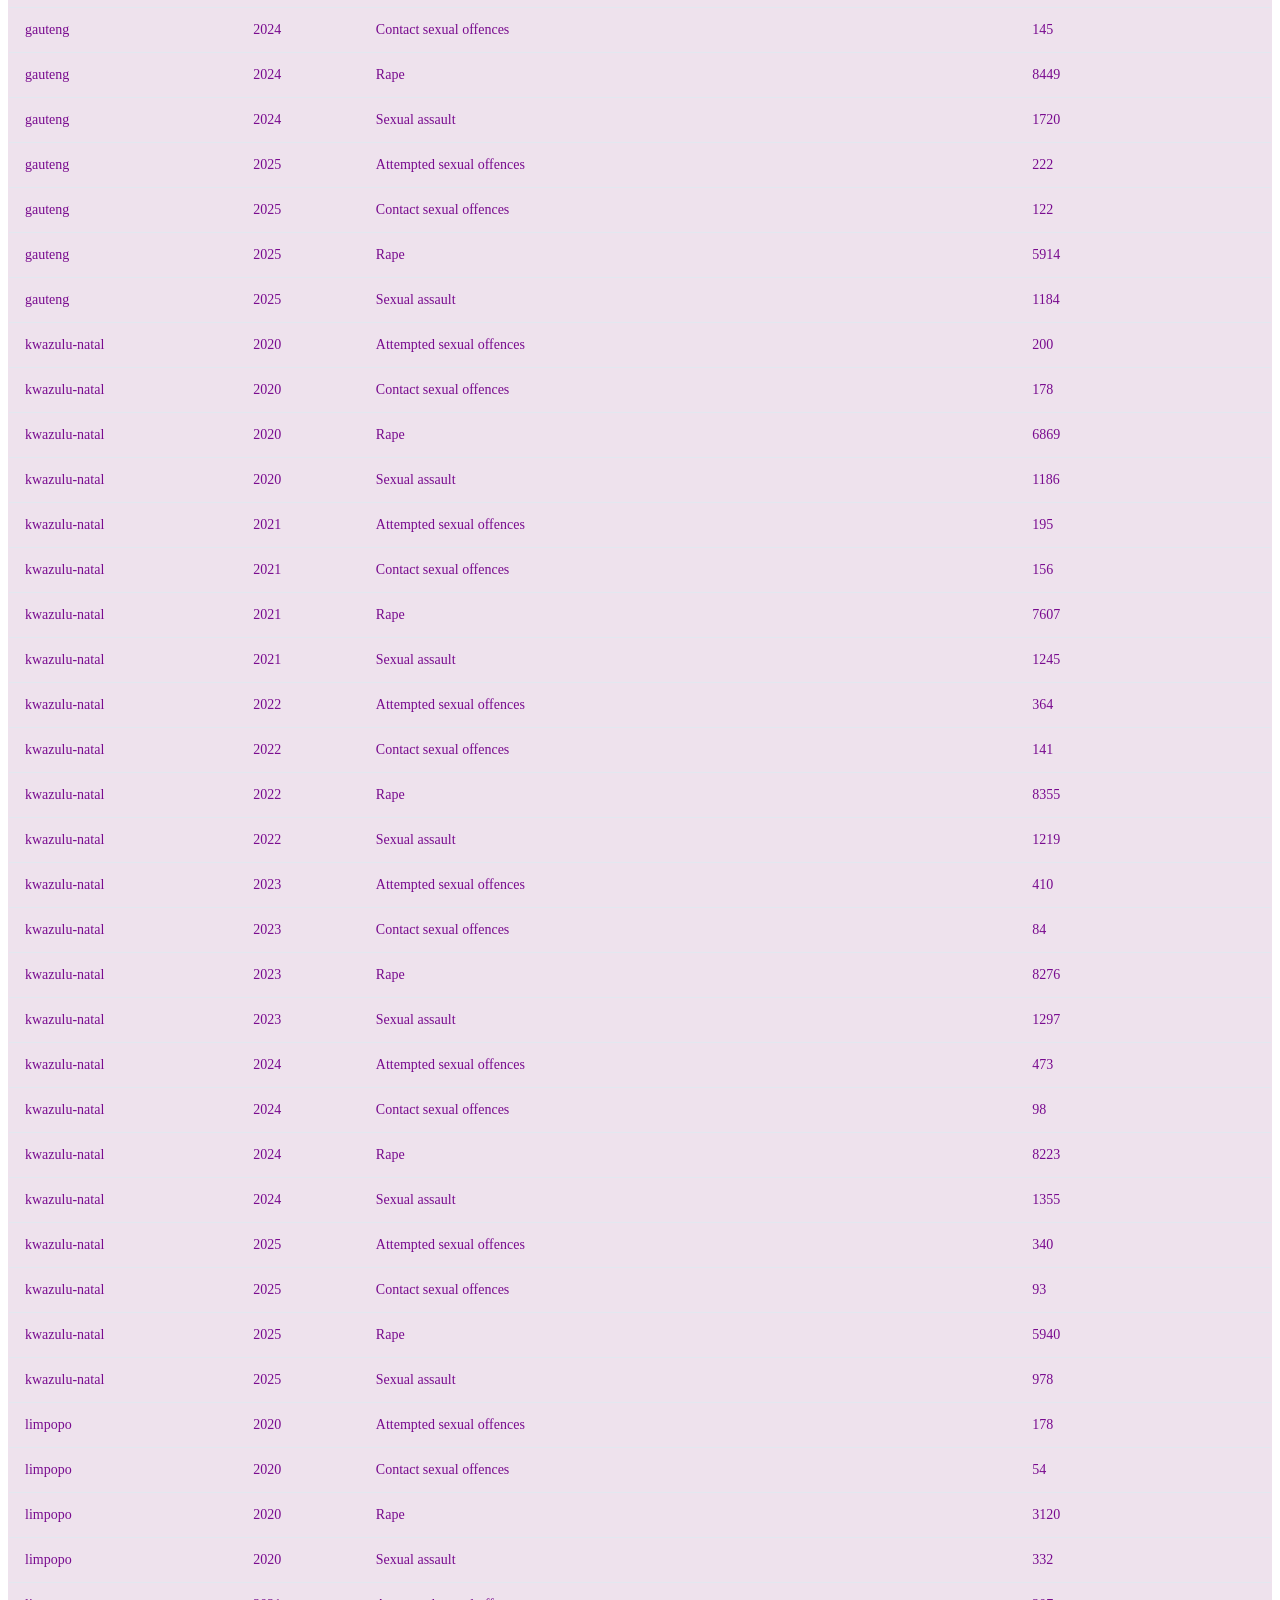
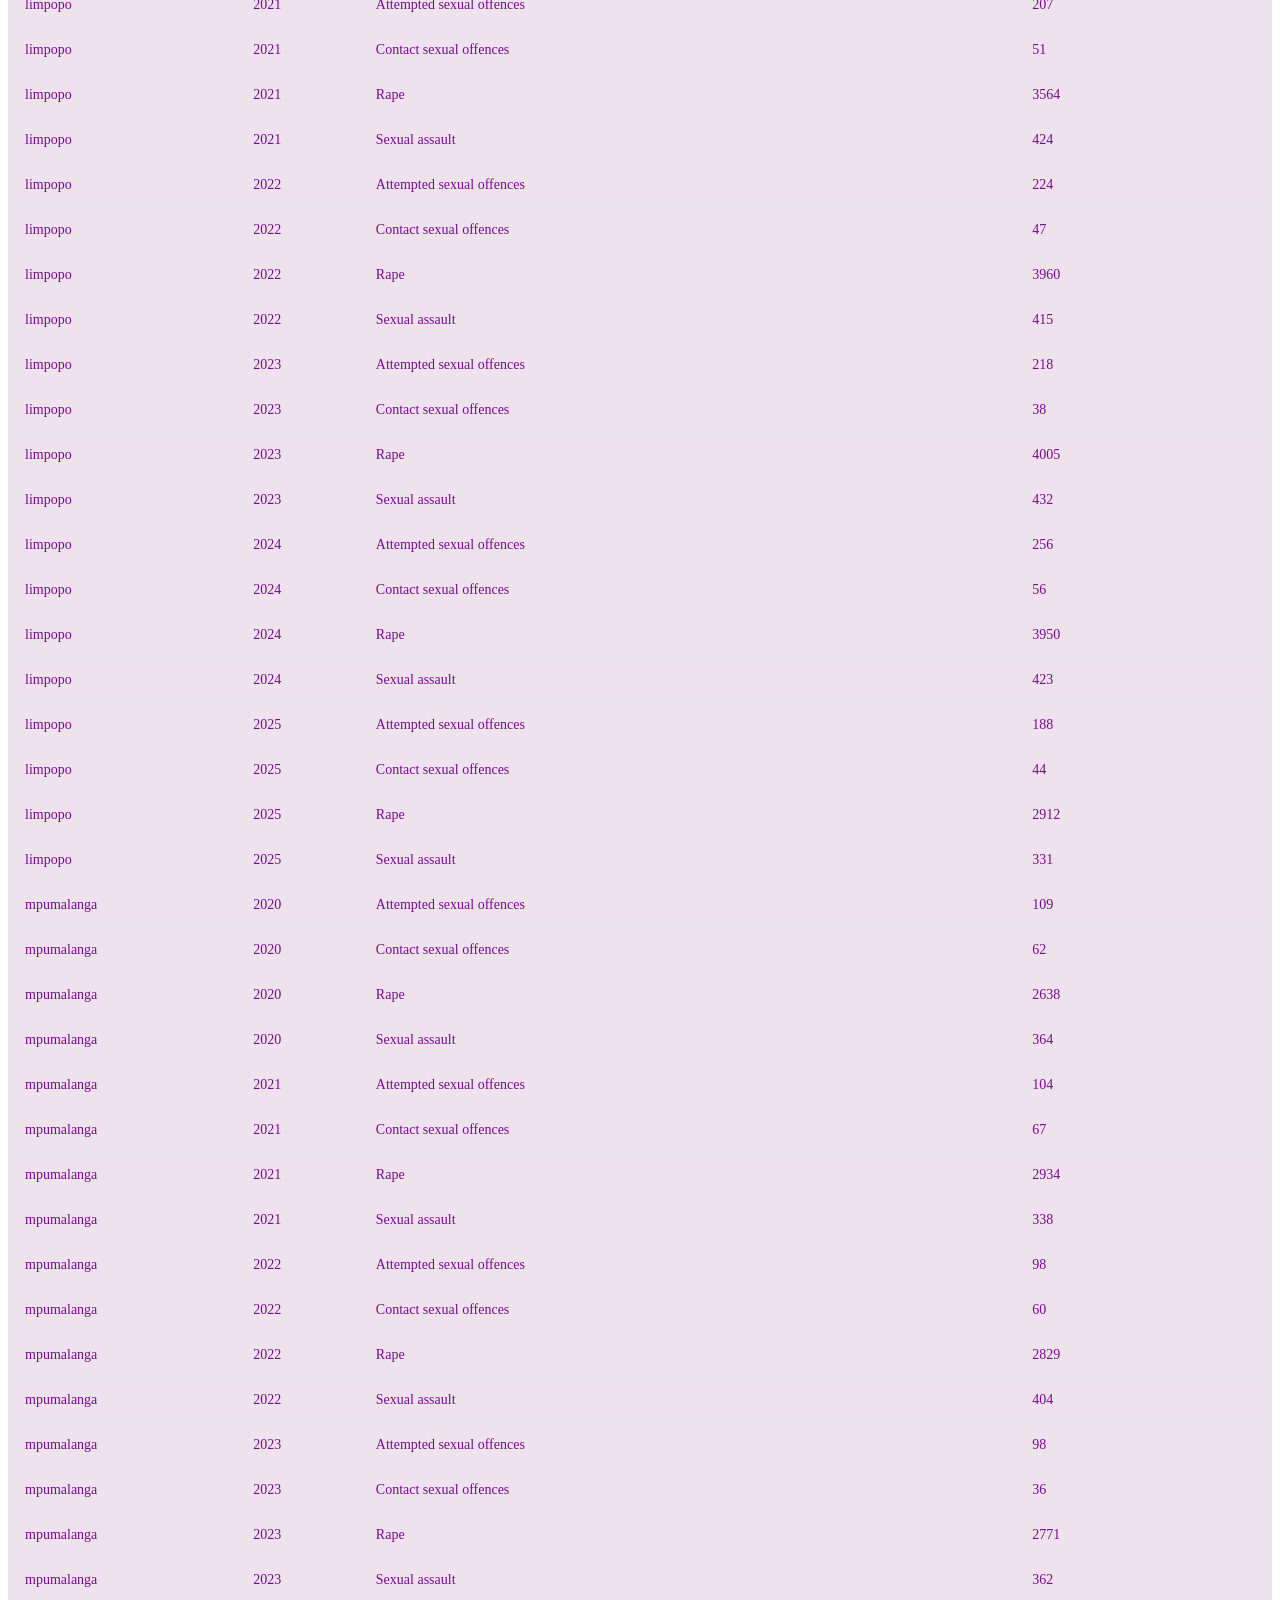
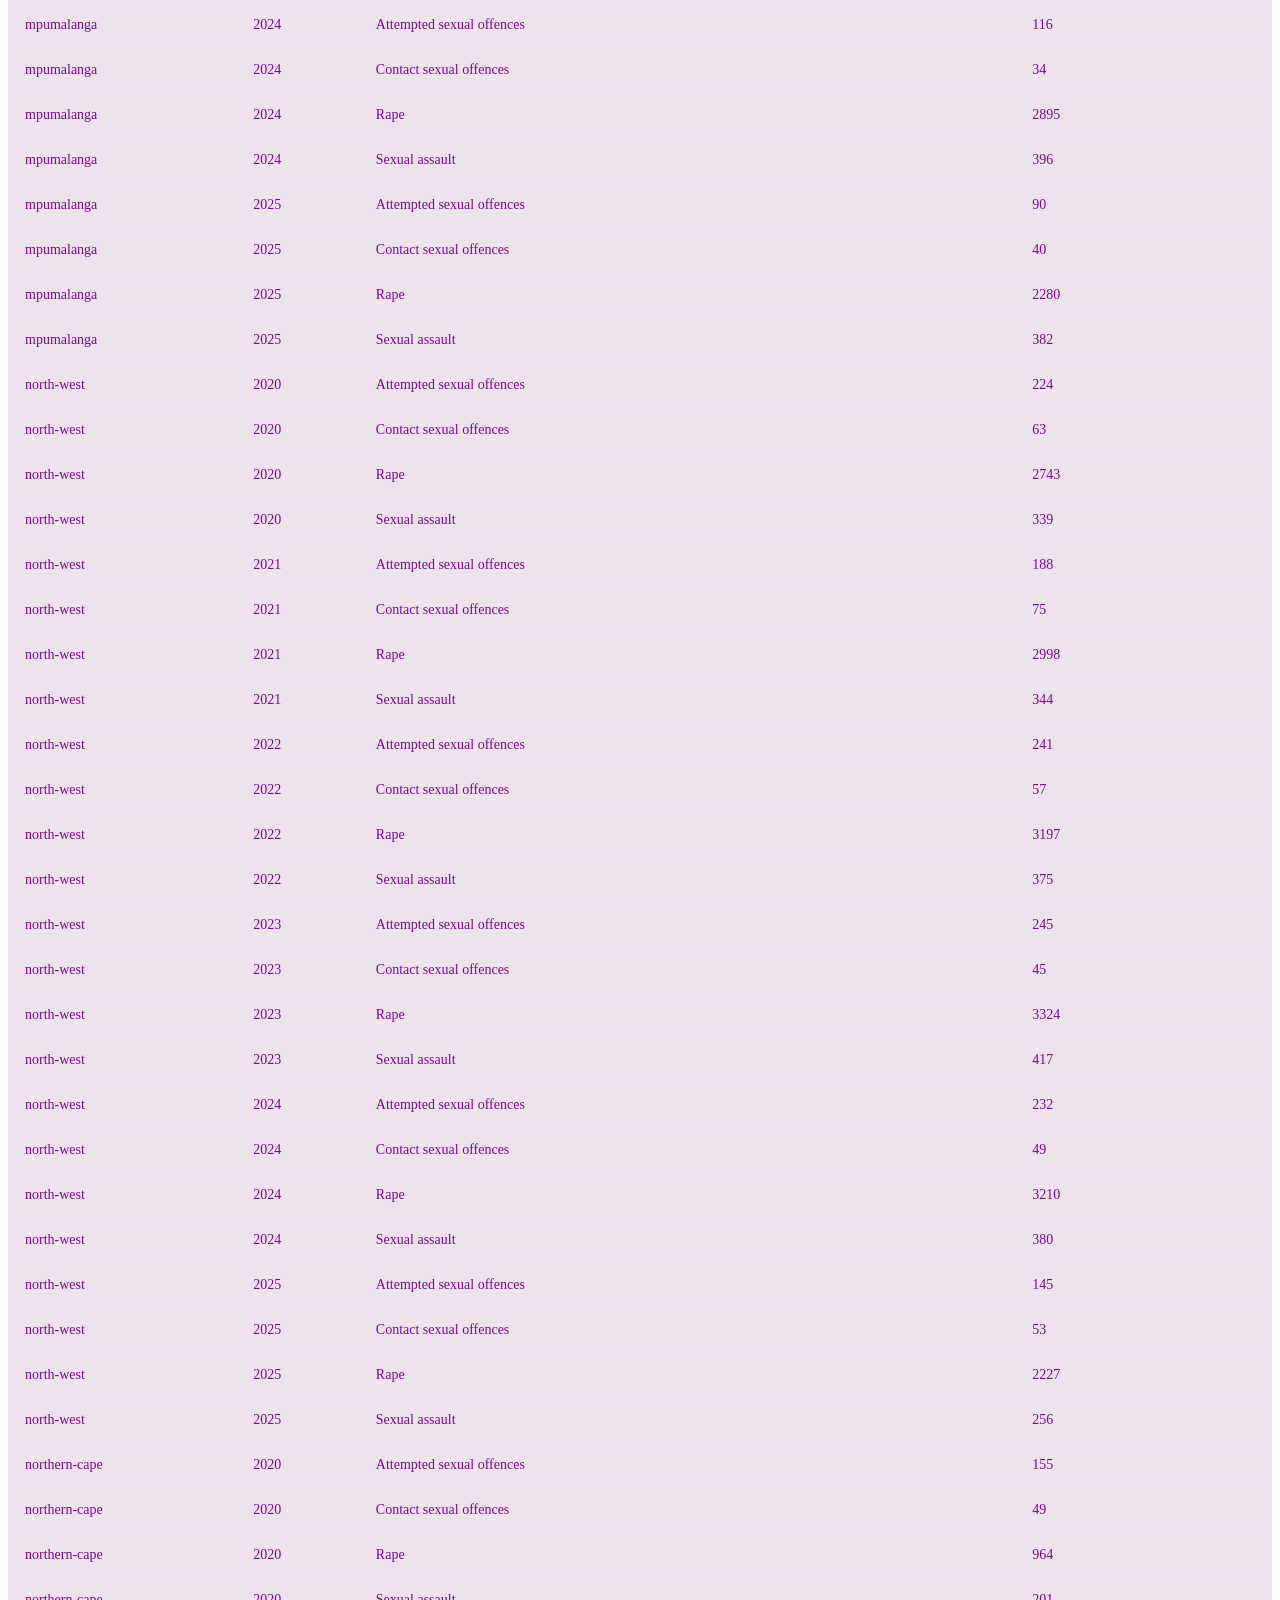
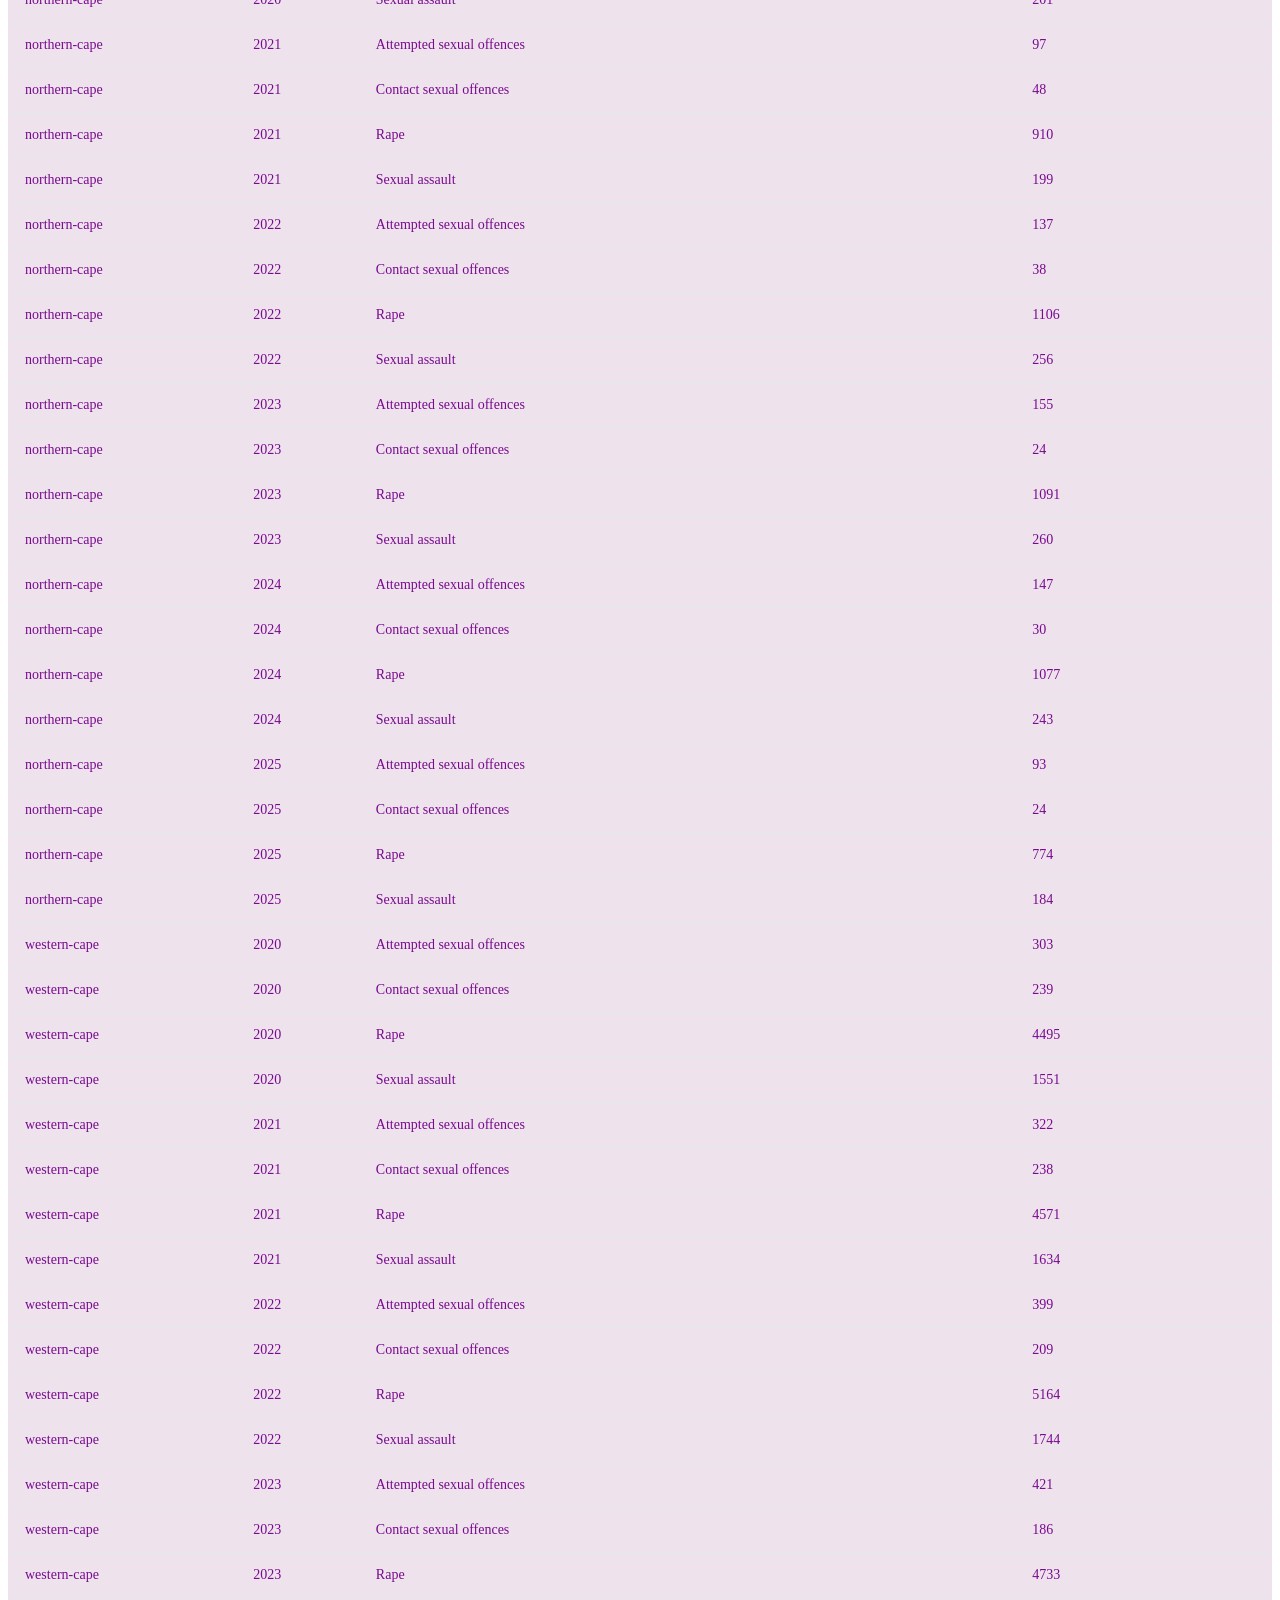
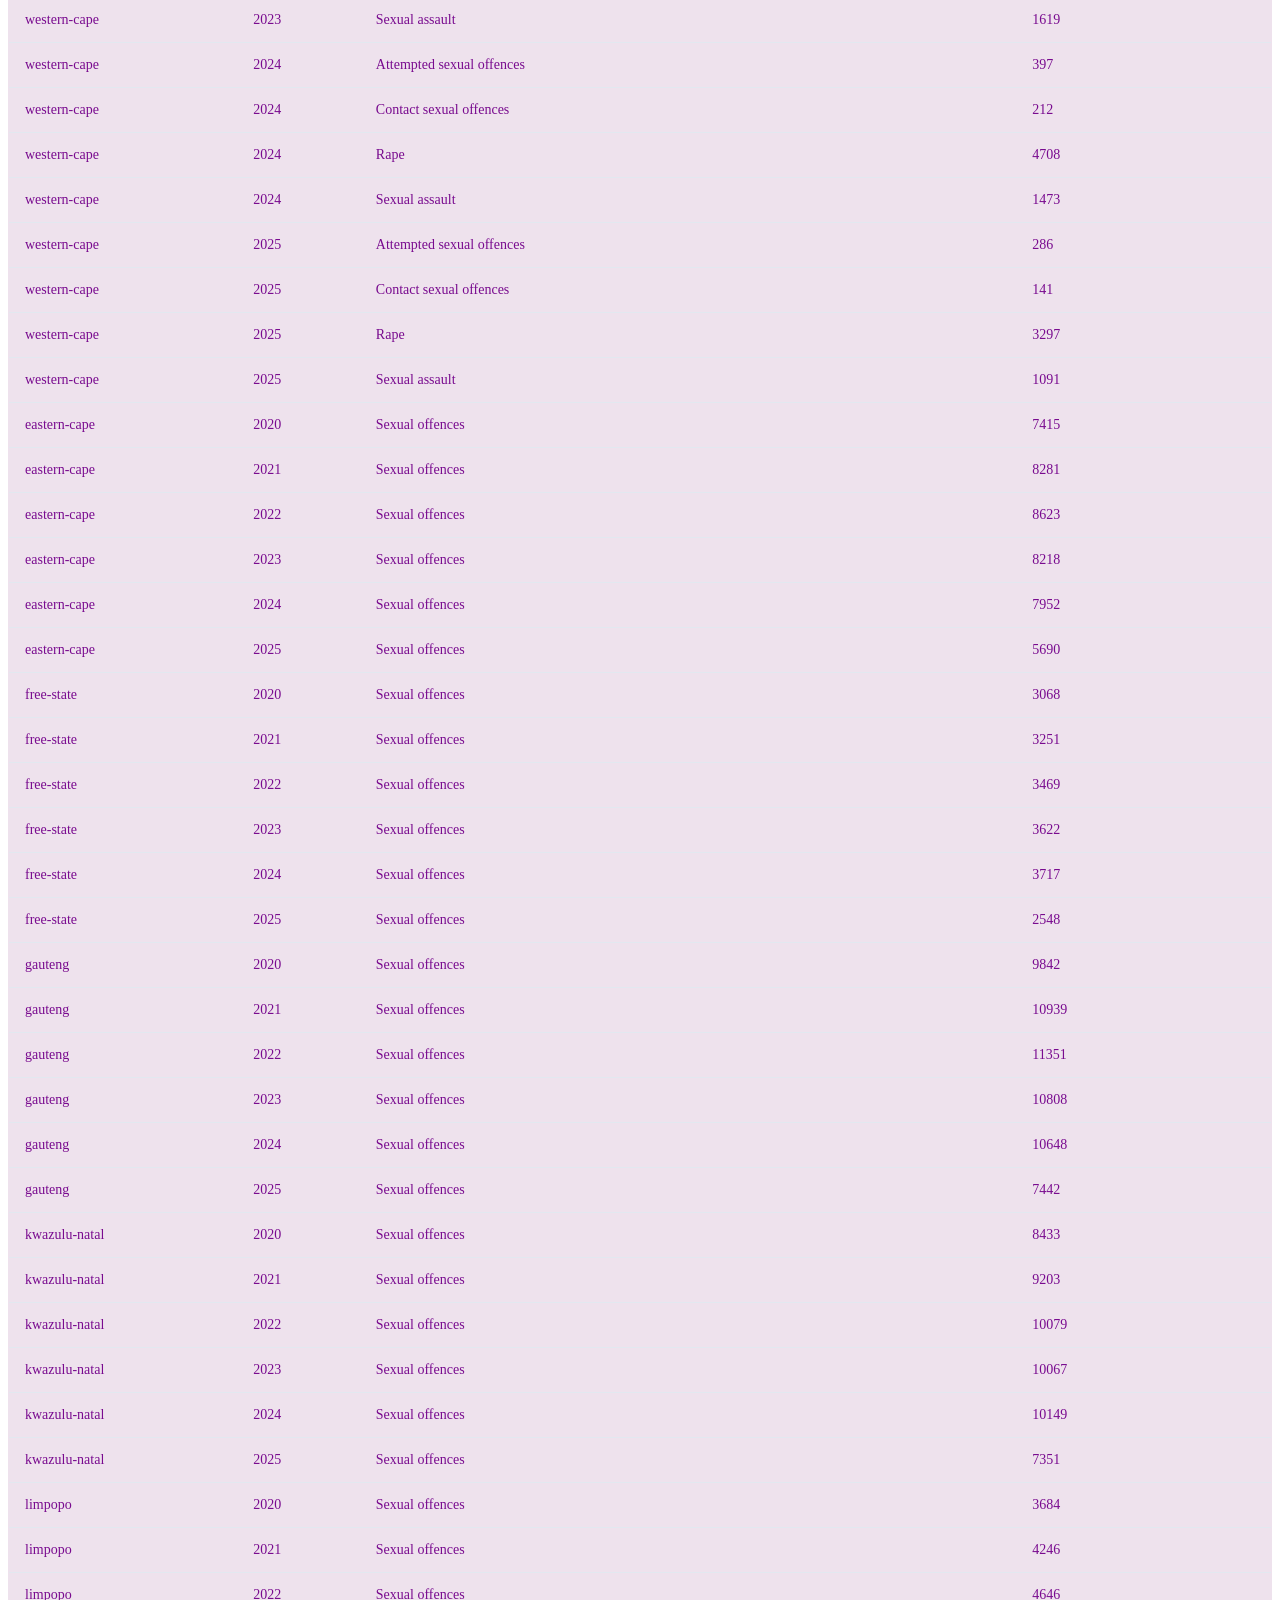
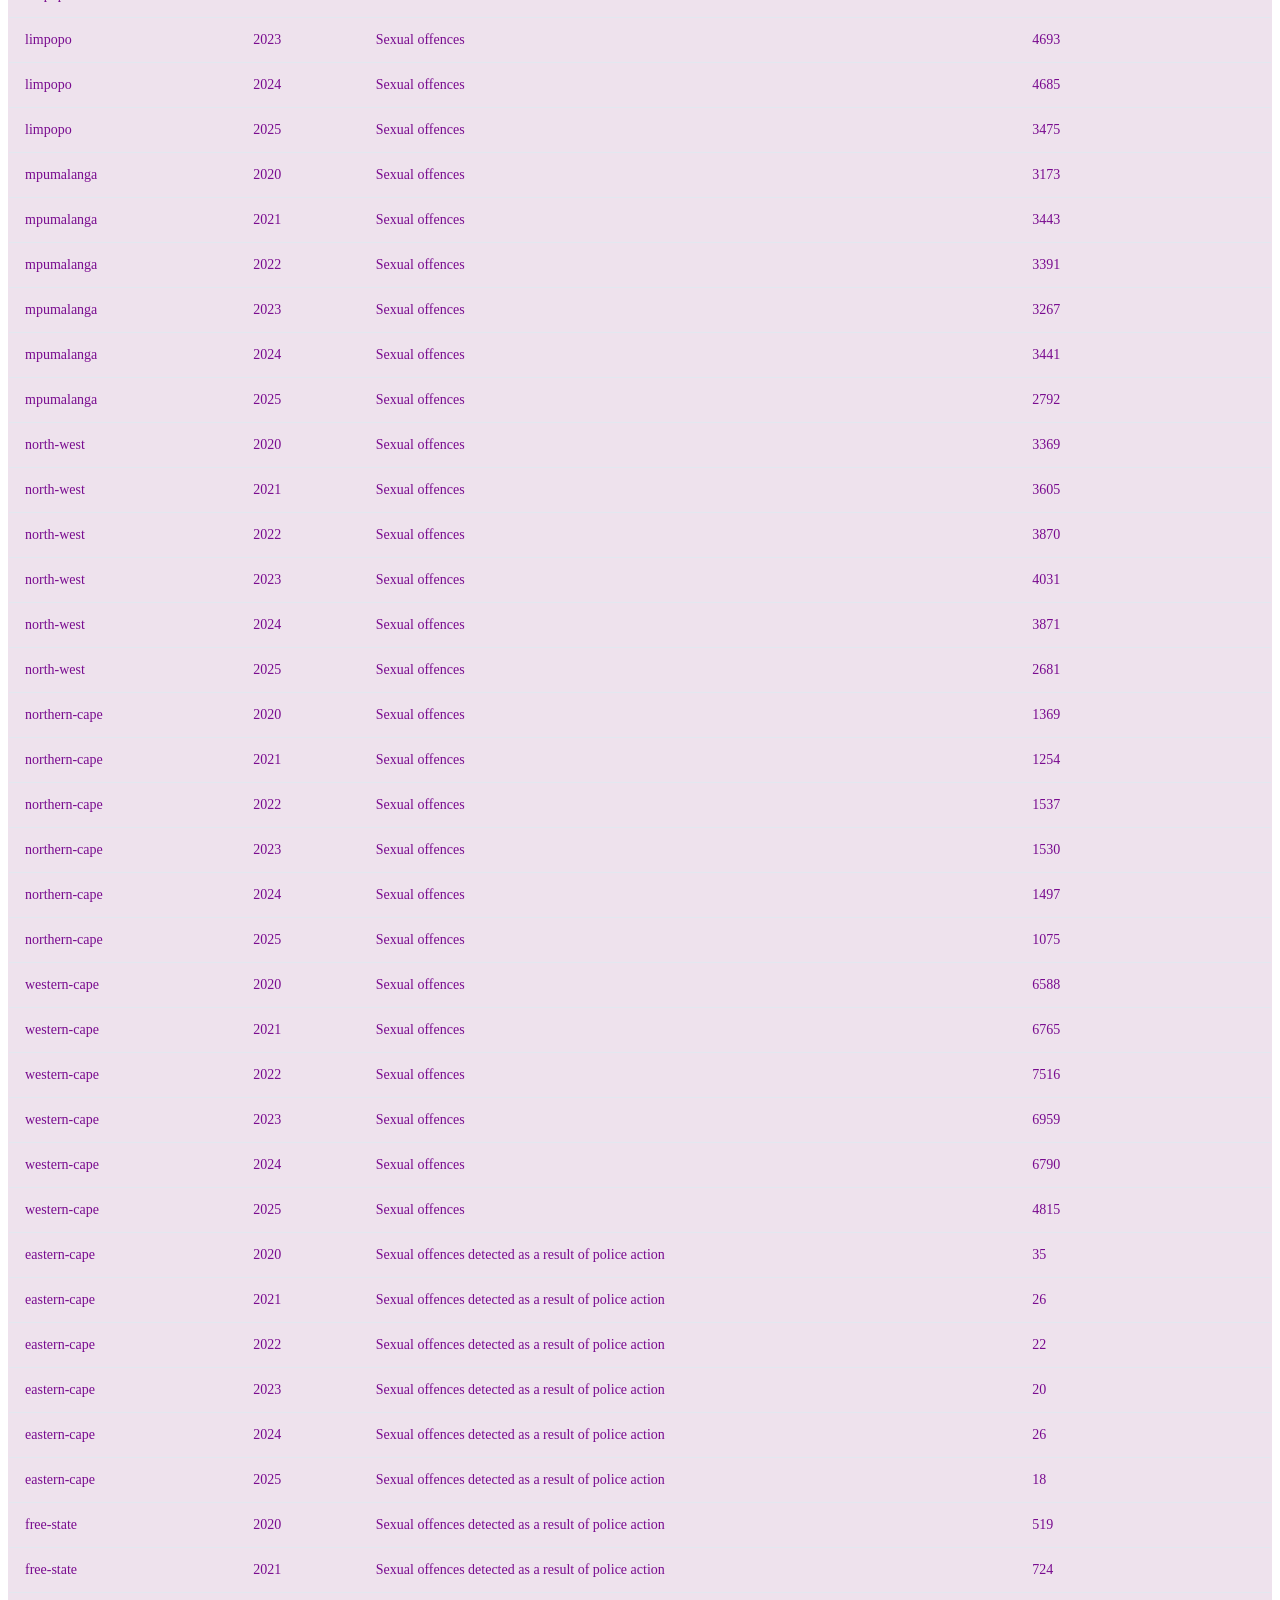
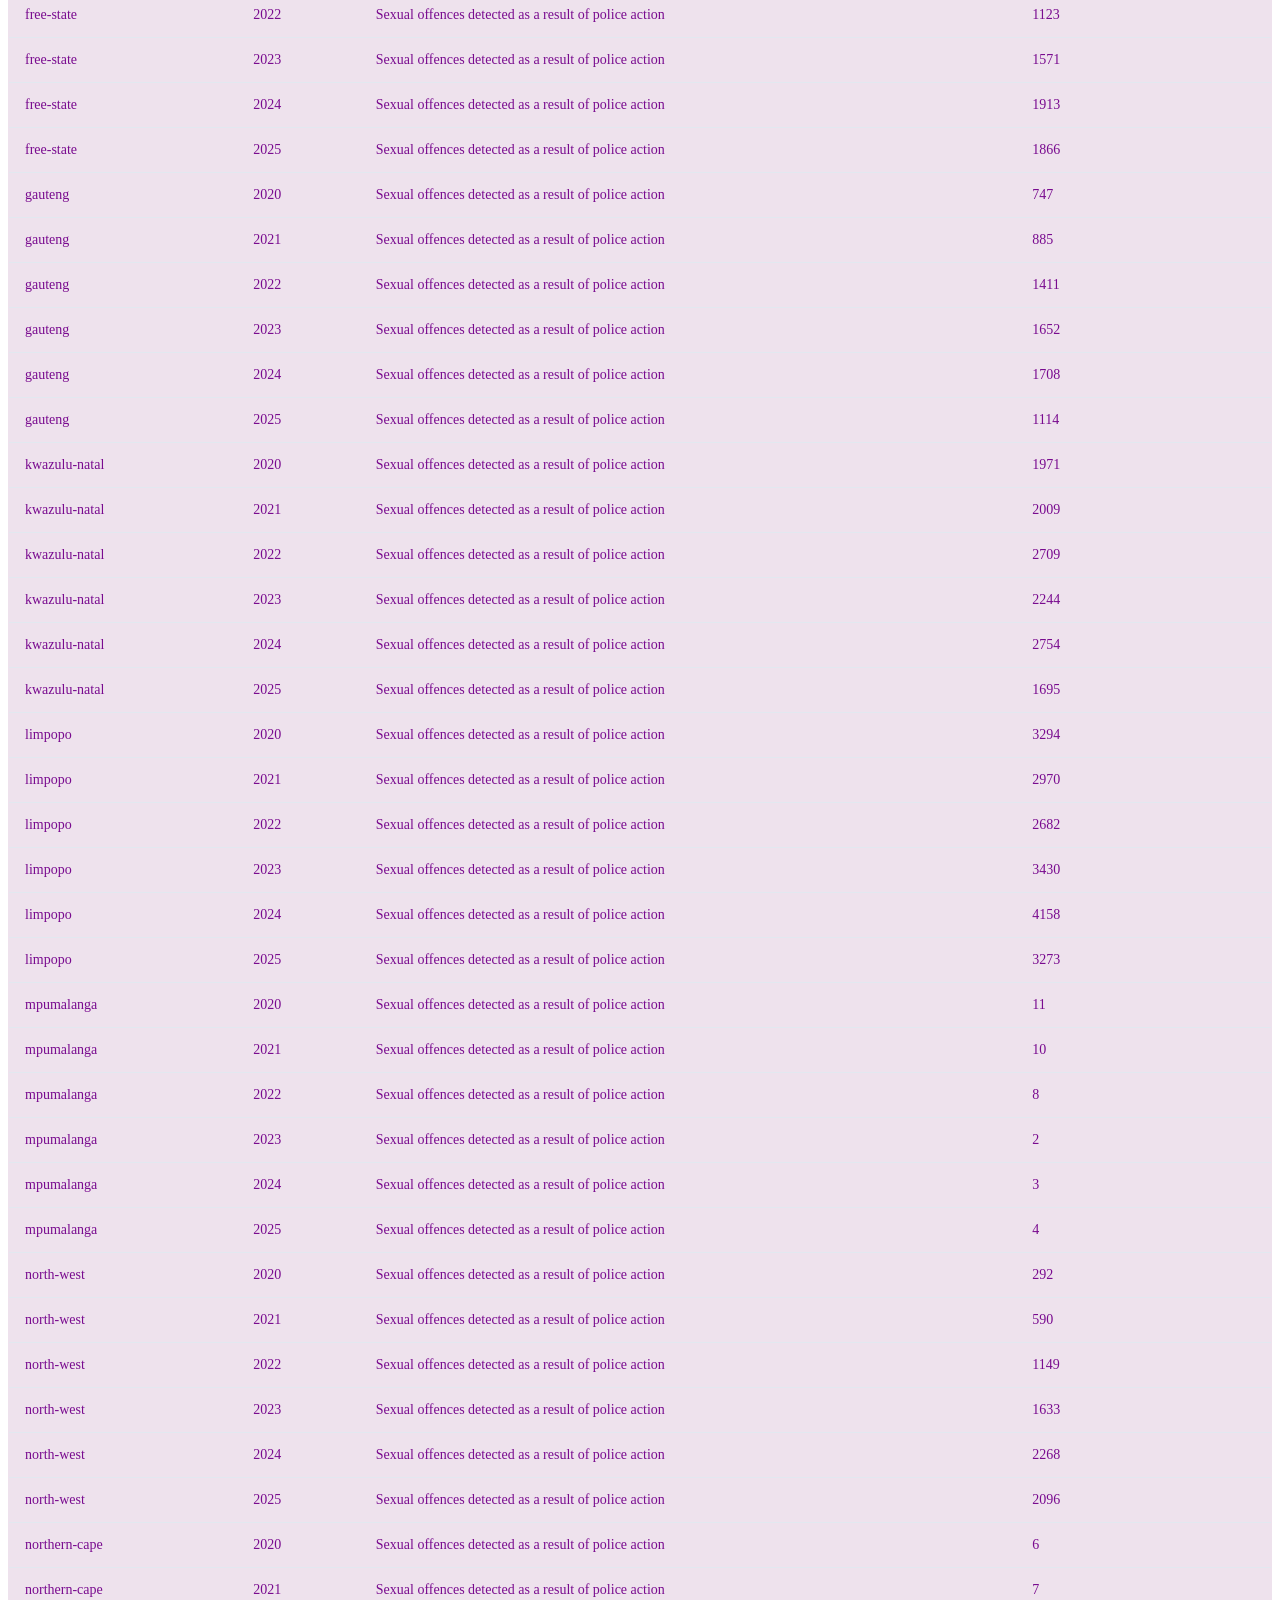
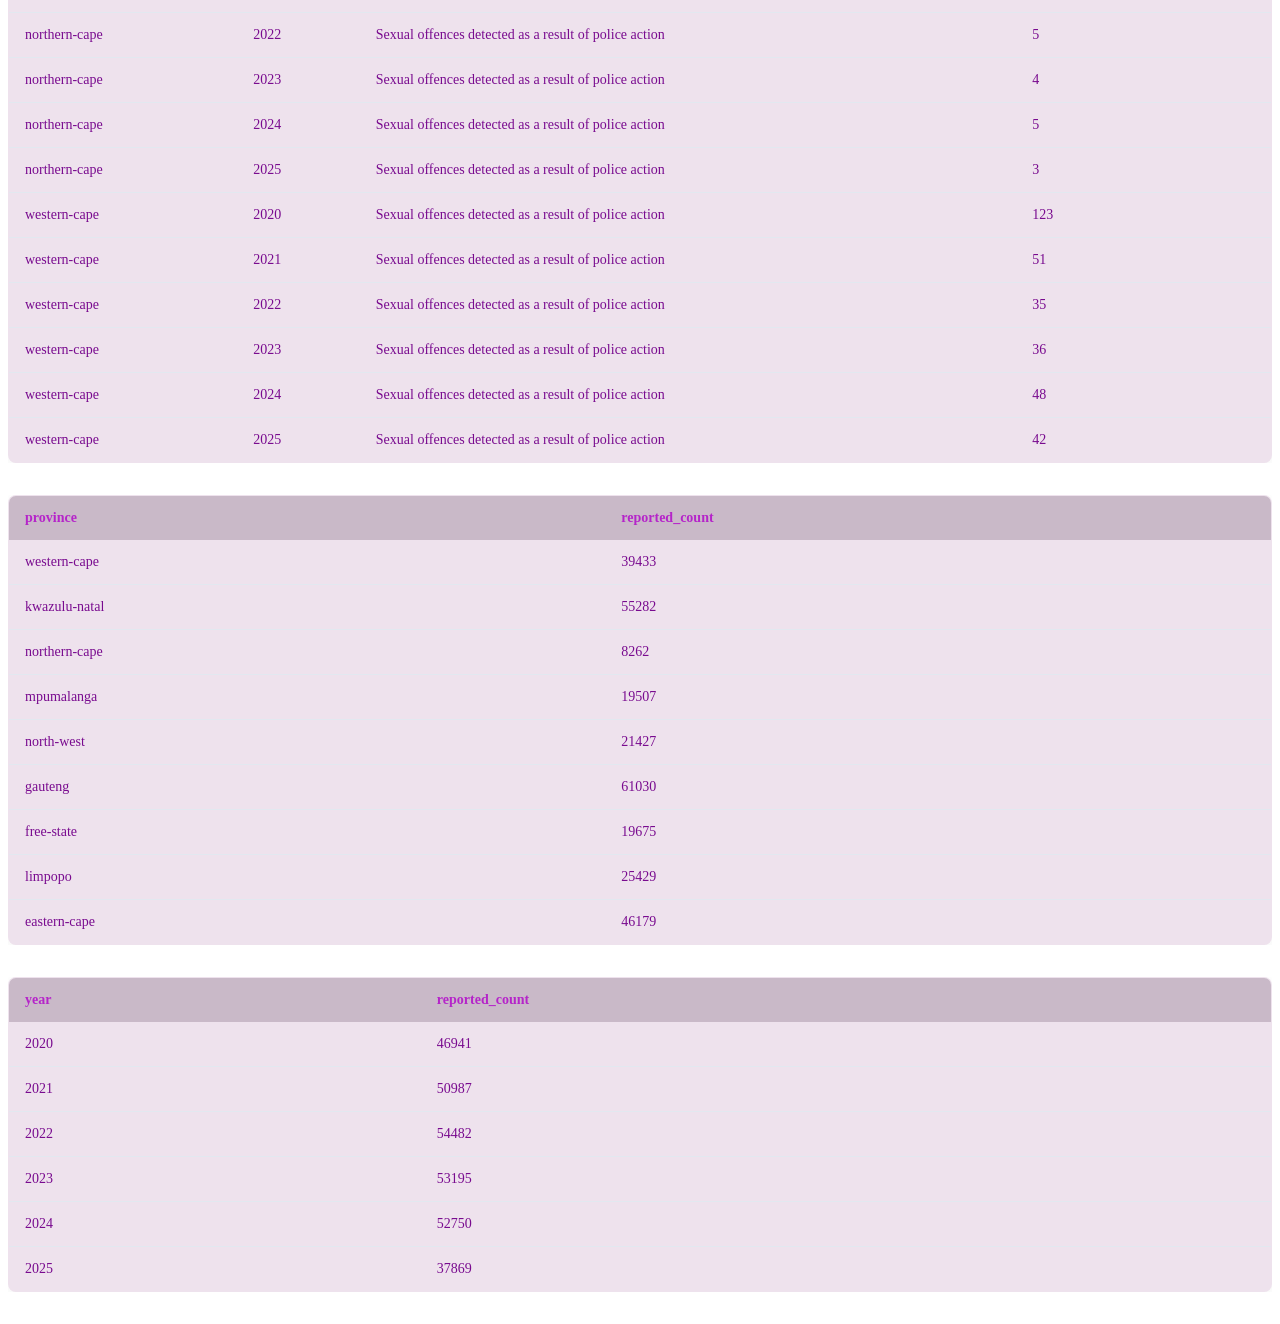
==== commit 31292ff8: "adding crime drop down" ====
--- a/frontend/insights.html
+++ b/frontend/insights.html
@@ -22,6 +22,16 @@
       <button id="trend-btn">Trend</button>
     </div>
 
+    <select id="crime-filter">
+      <option value="all">All categories</option>
+      <option value="Rape">Rape</option>
+      <option value="Sexual assault">Sexual Assault</option>
+      <option value="Attempted sexual offences">Attempted sexual offences</option>
+      <option value="Contact sexual offences">Contact sexual offences</option>
+      <option value="Sexual offences">Sexual offences</option>
+      <option value="Sexual offences detected as a result of police action">Sexual offences detected as a result of police action</option>
+    </select>
+
     <div id="list-view" class="view"></div>
     <div id="summary-view" class="view">
       <table></table>
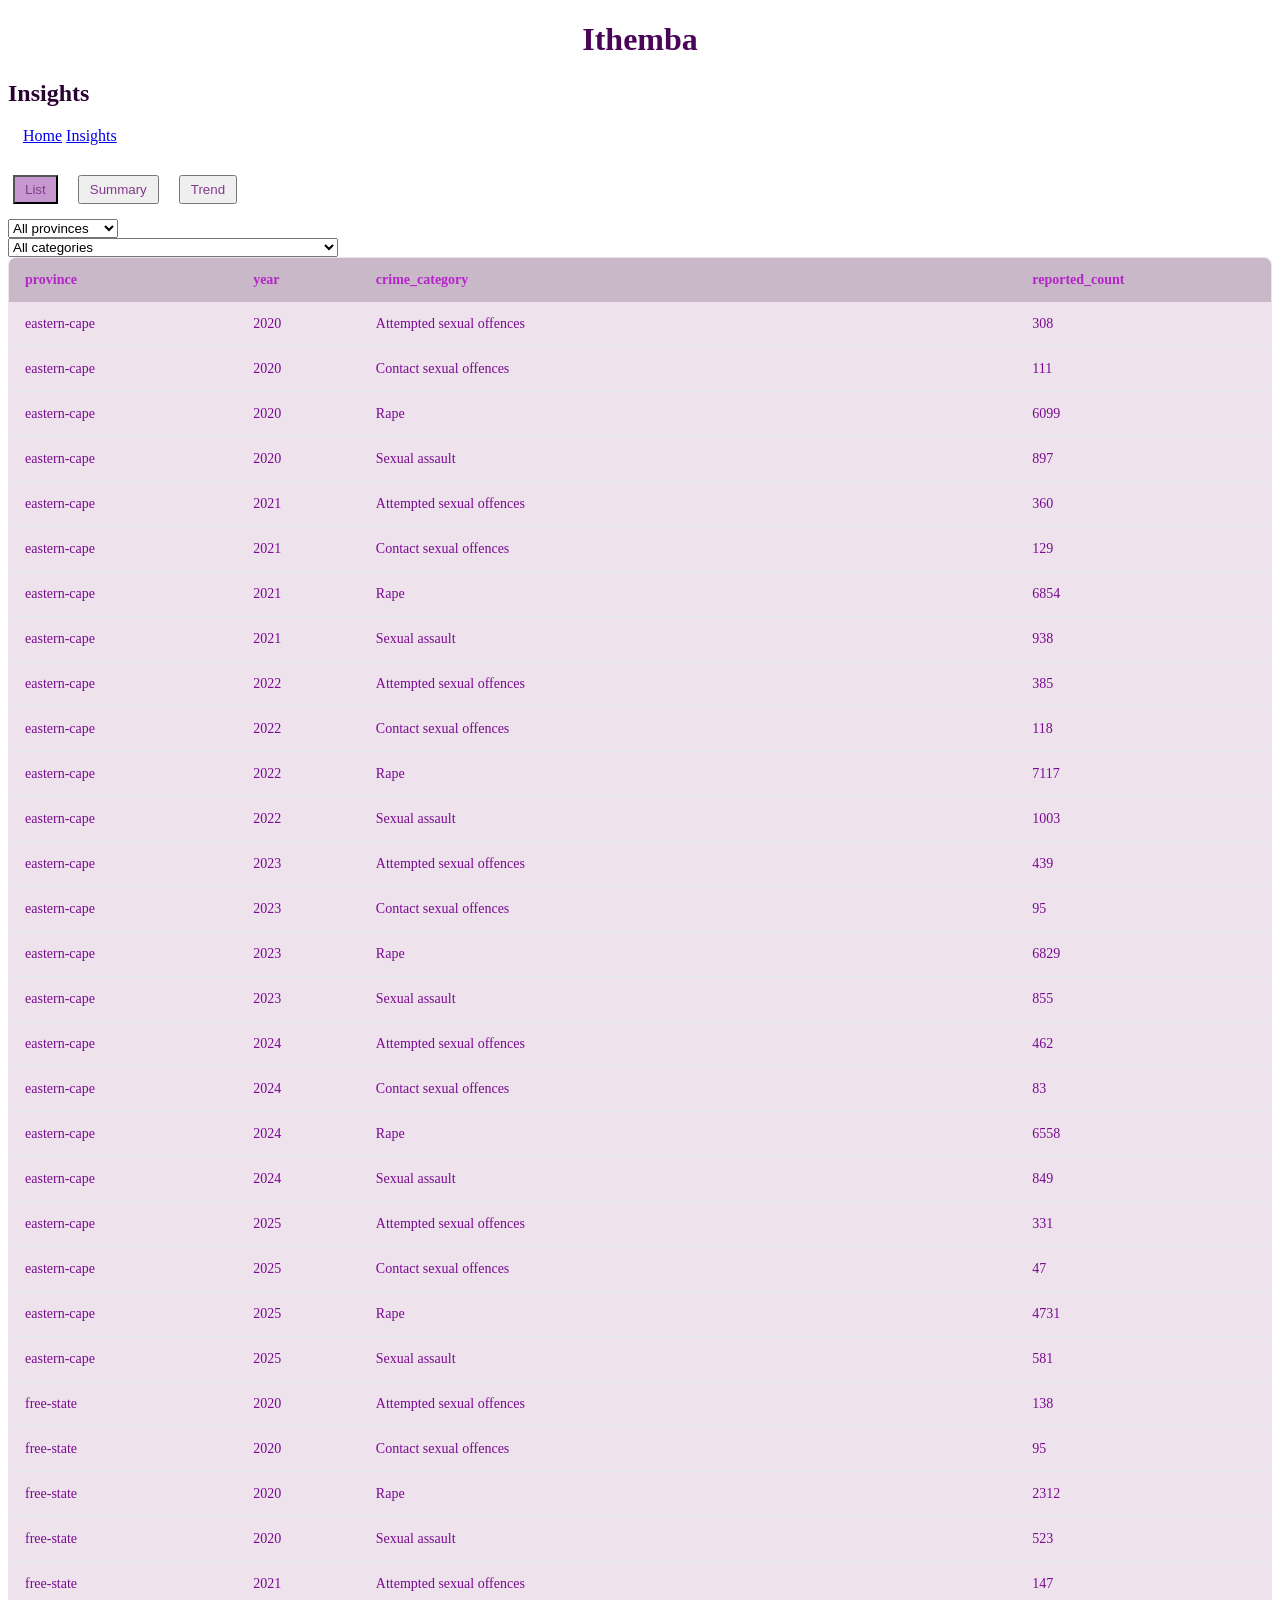
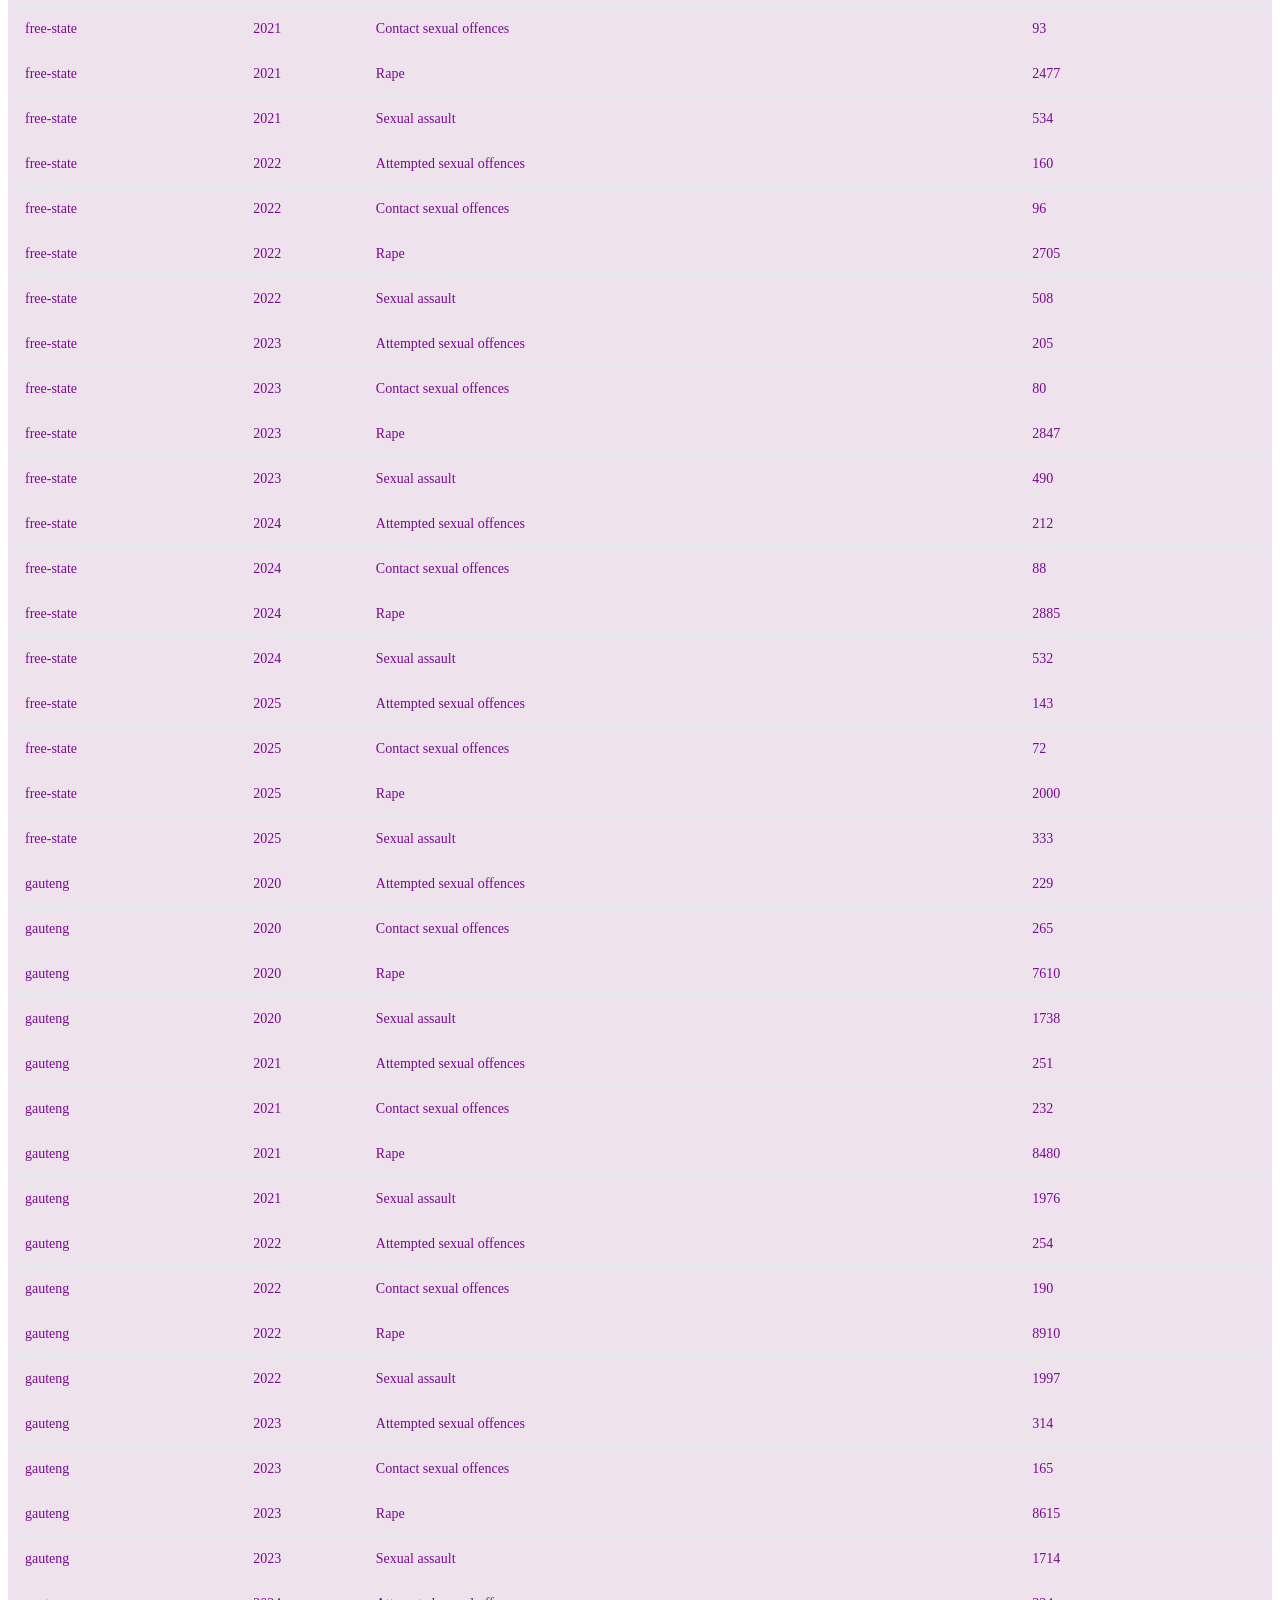
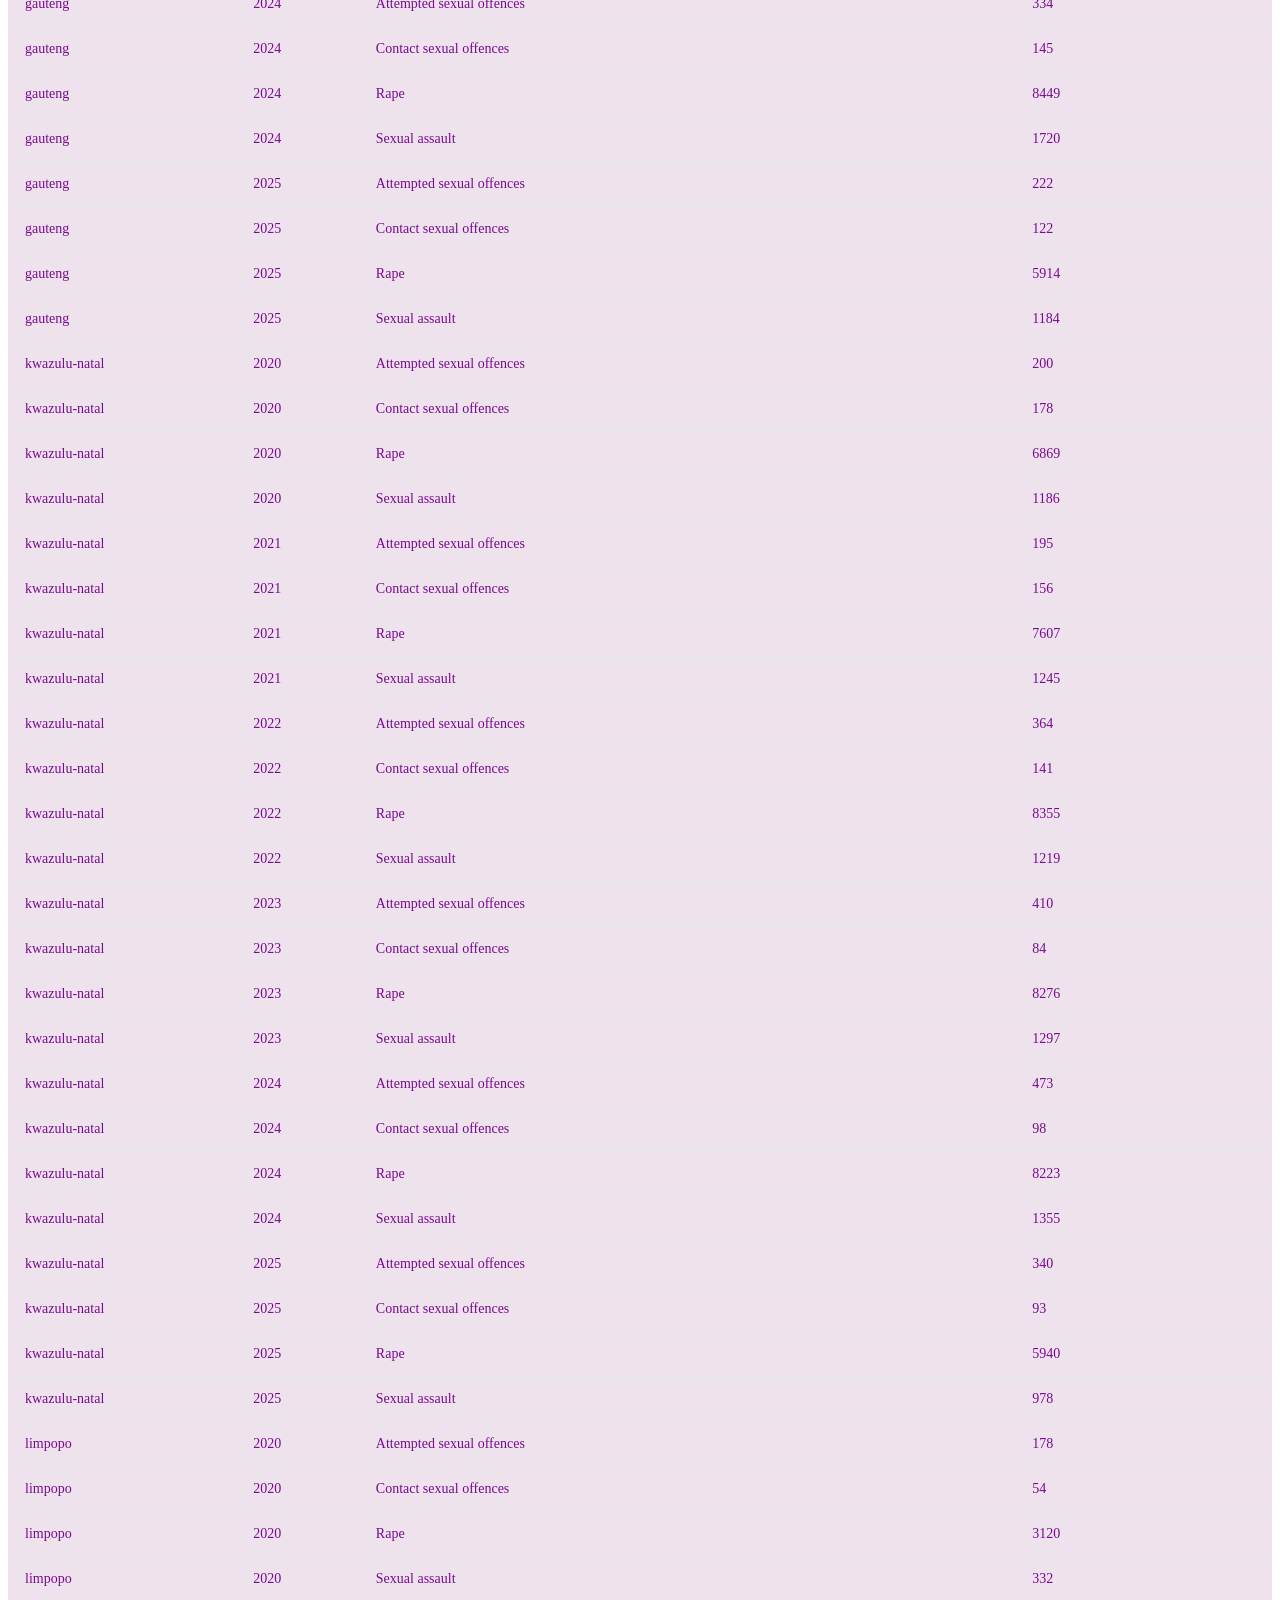
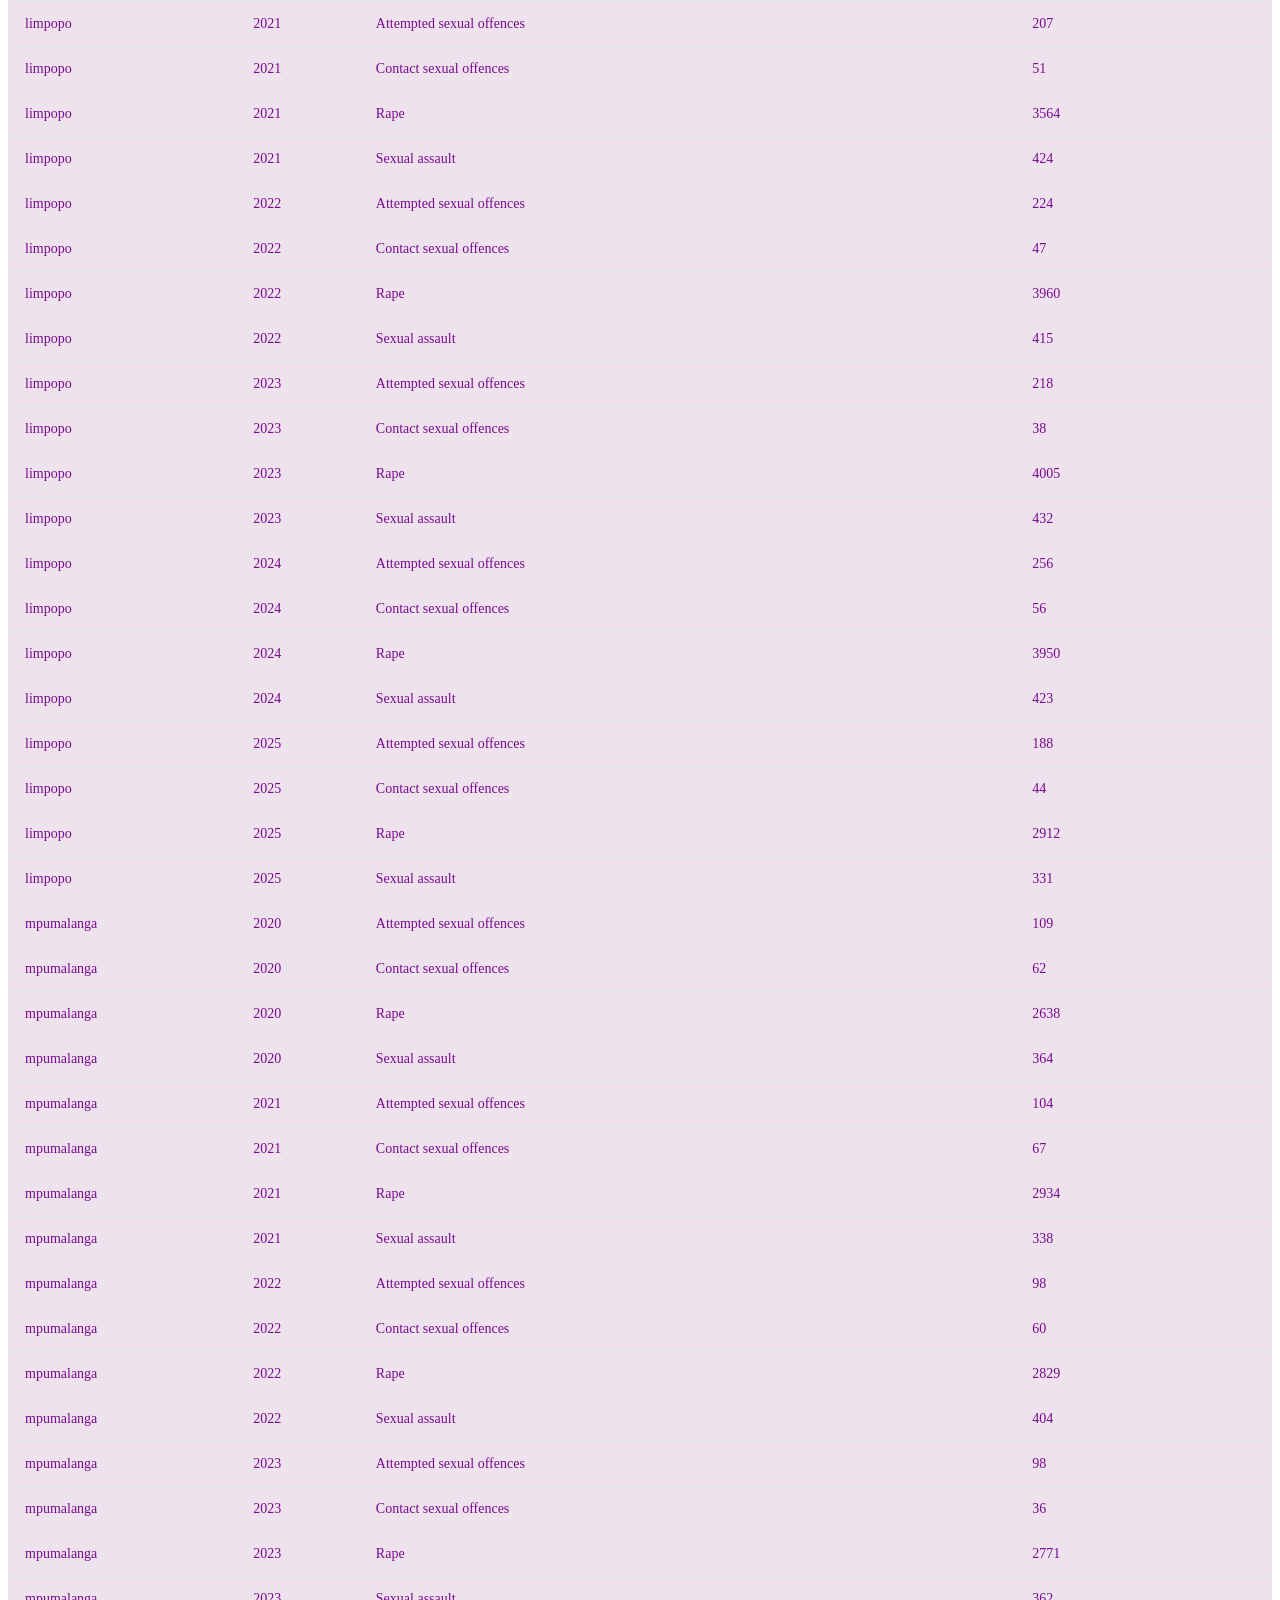
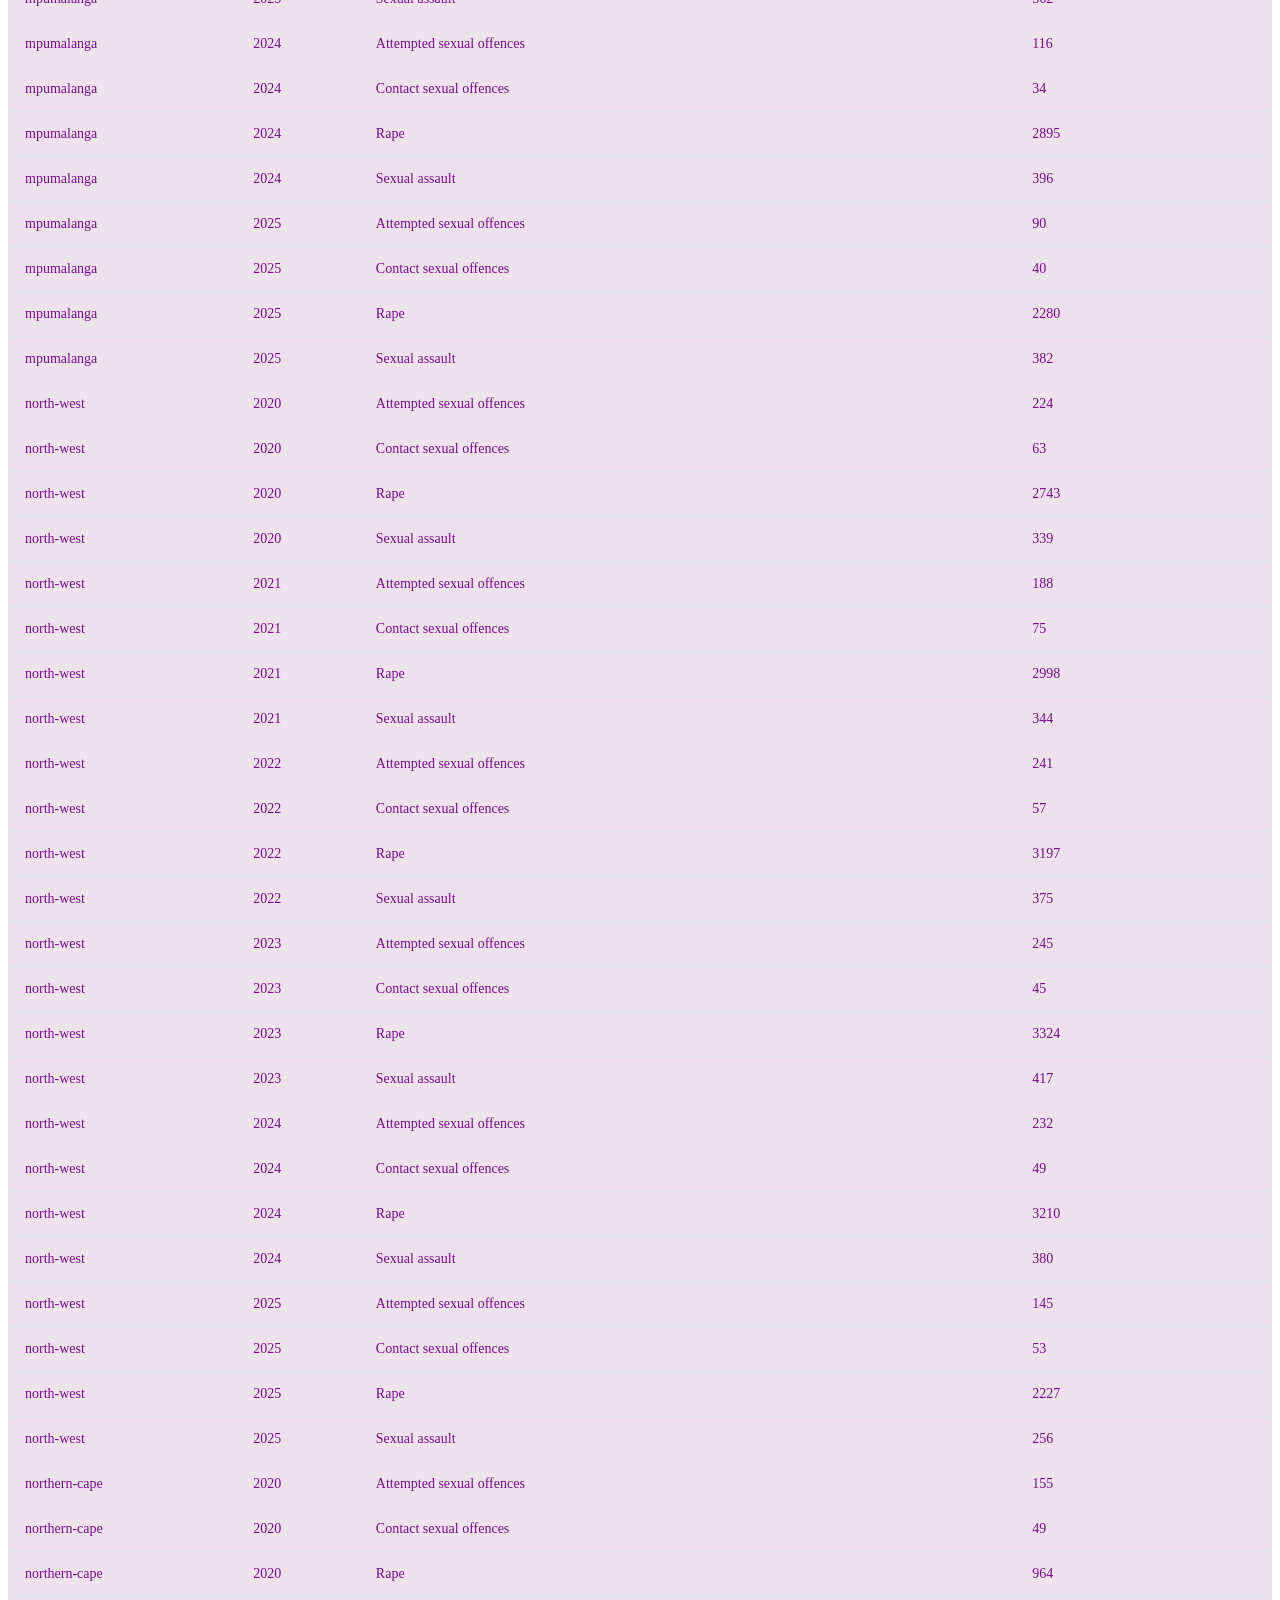
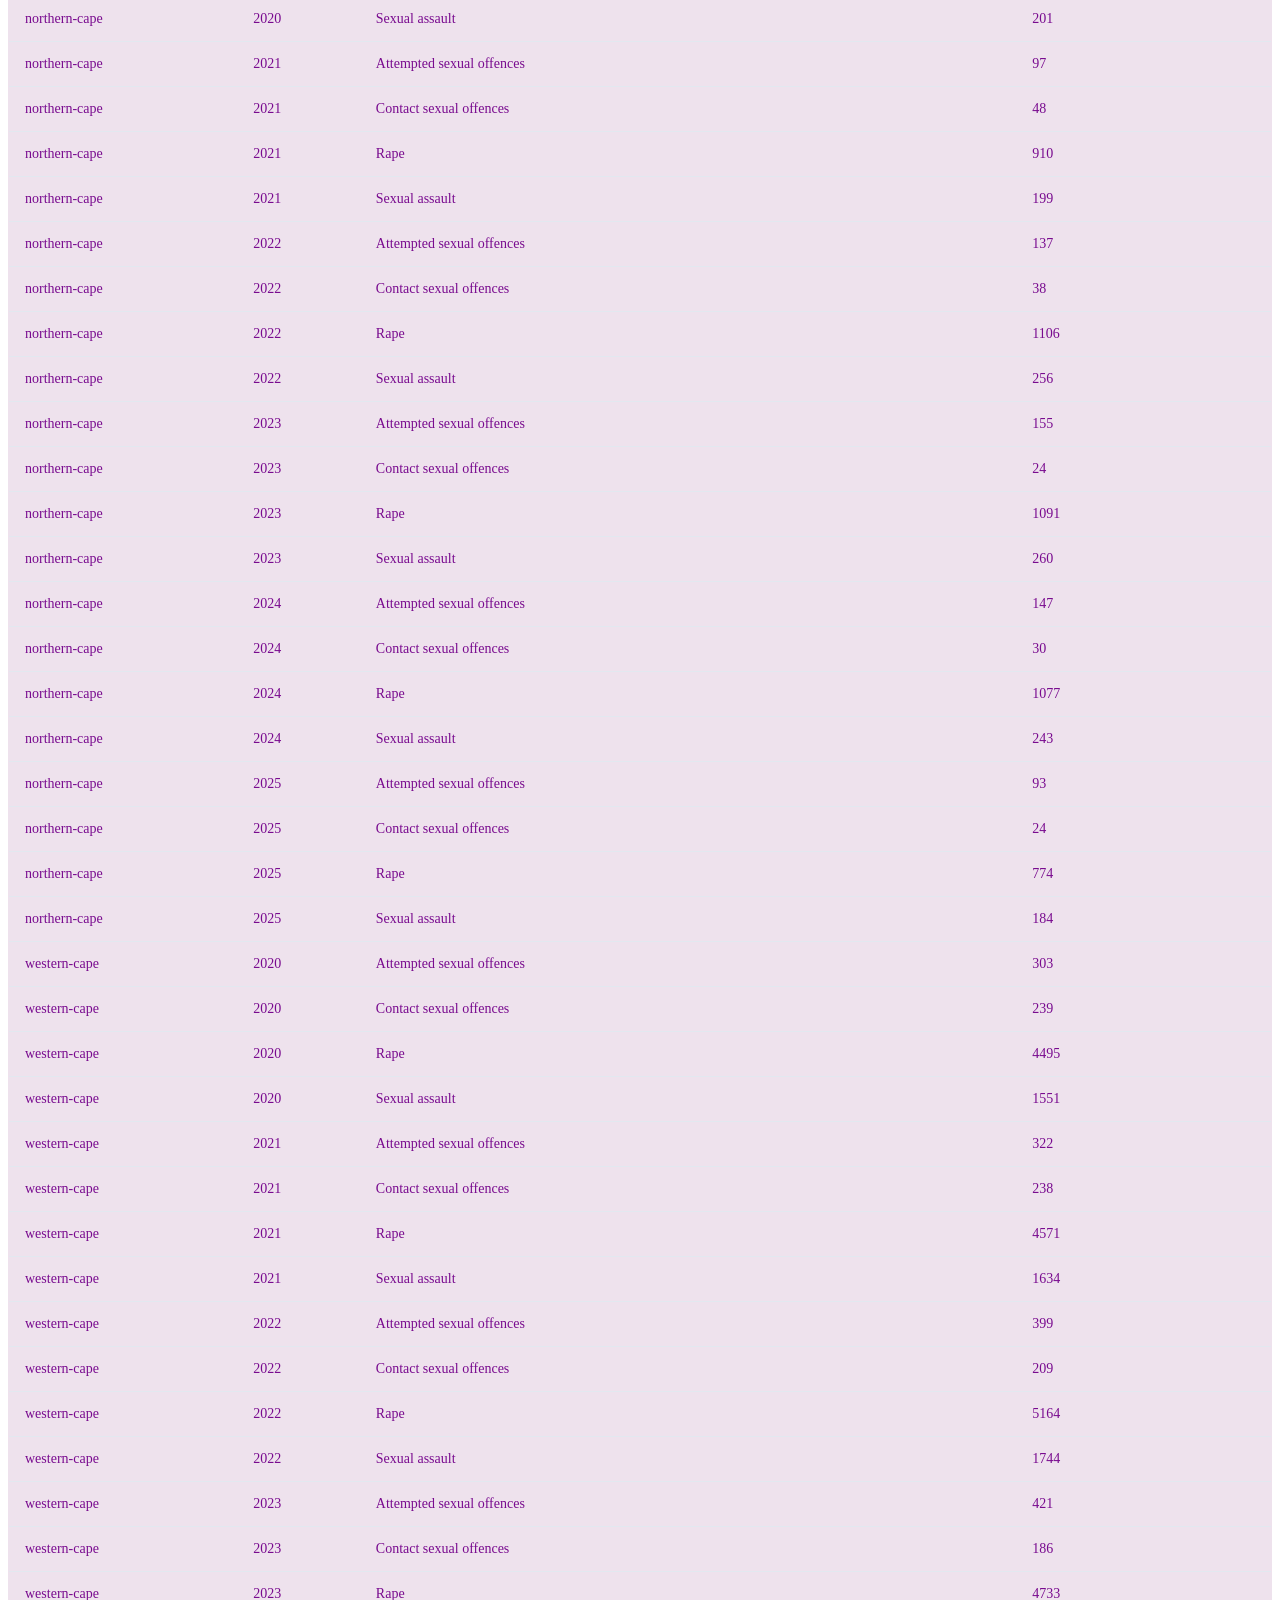
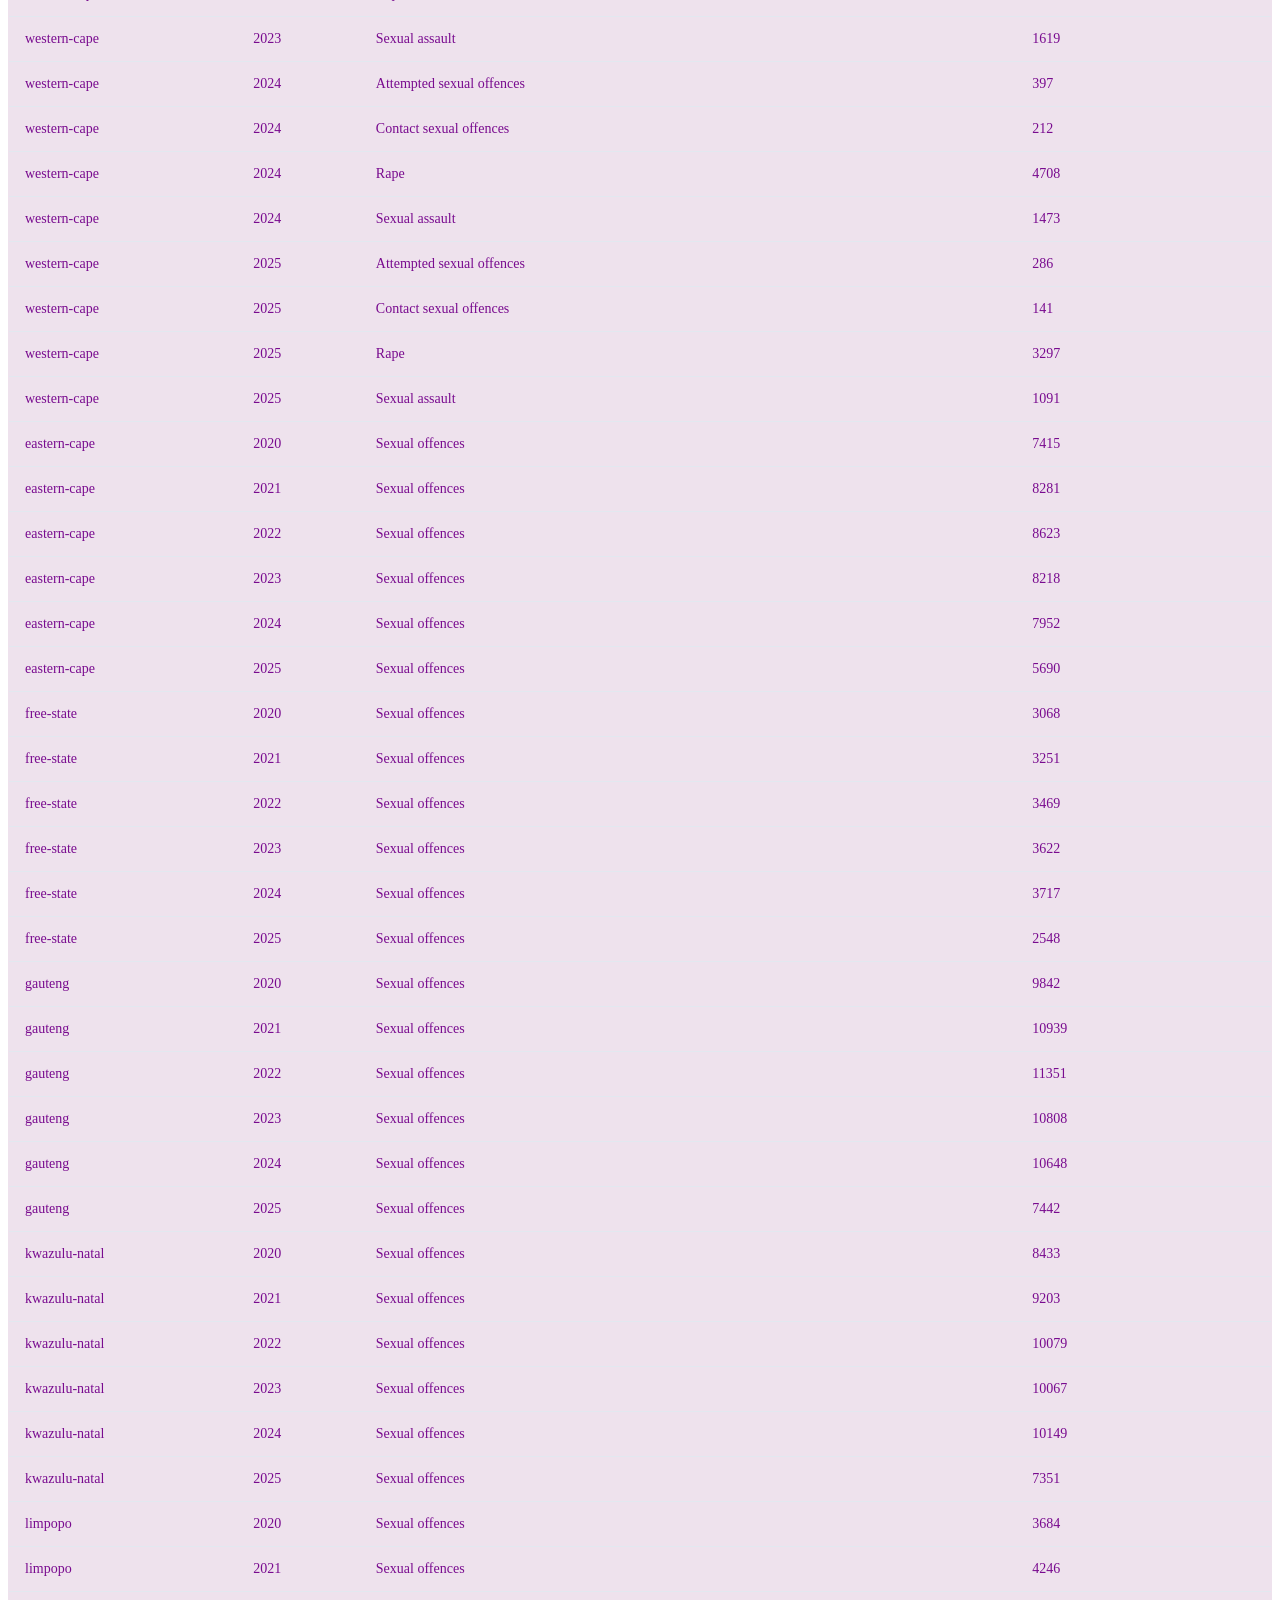
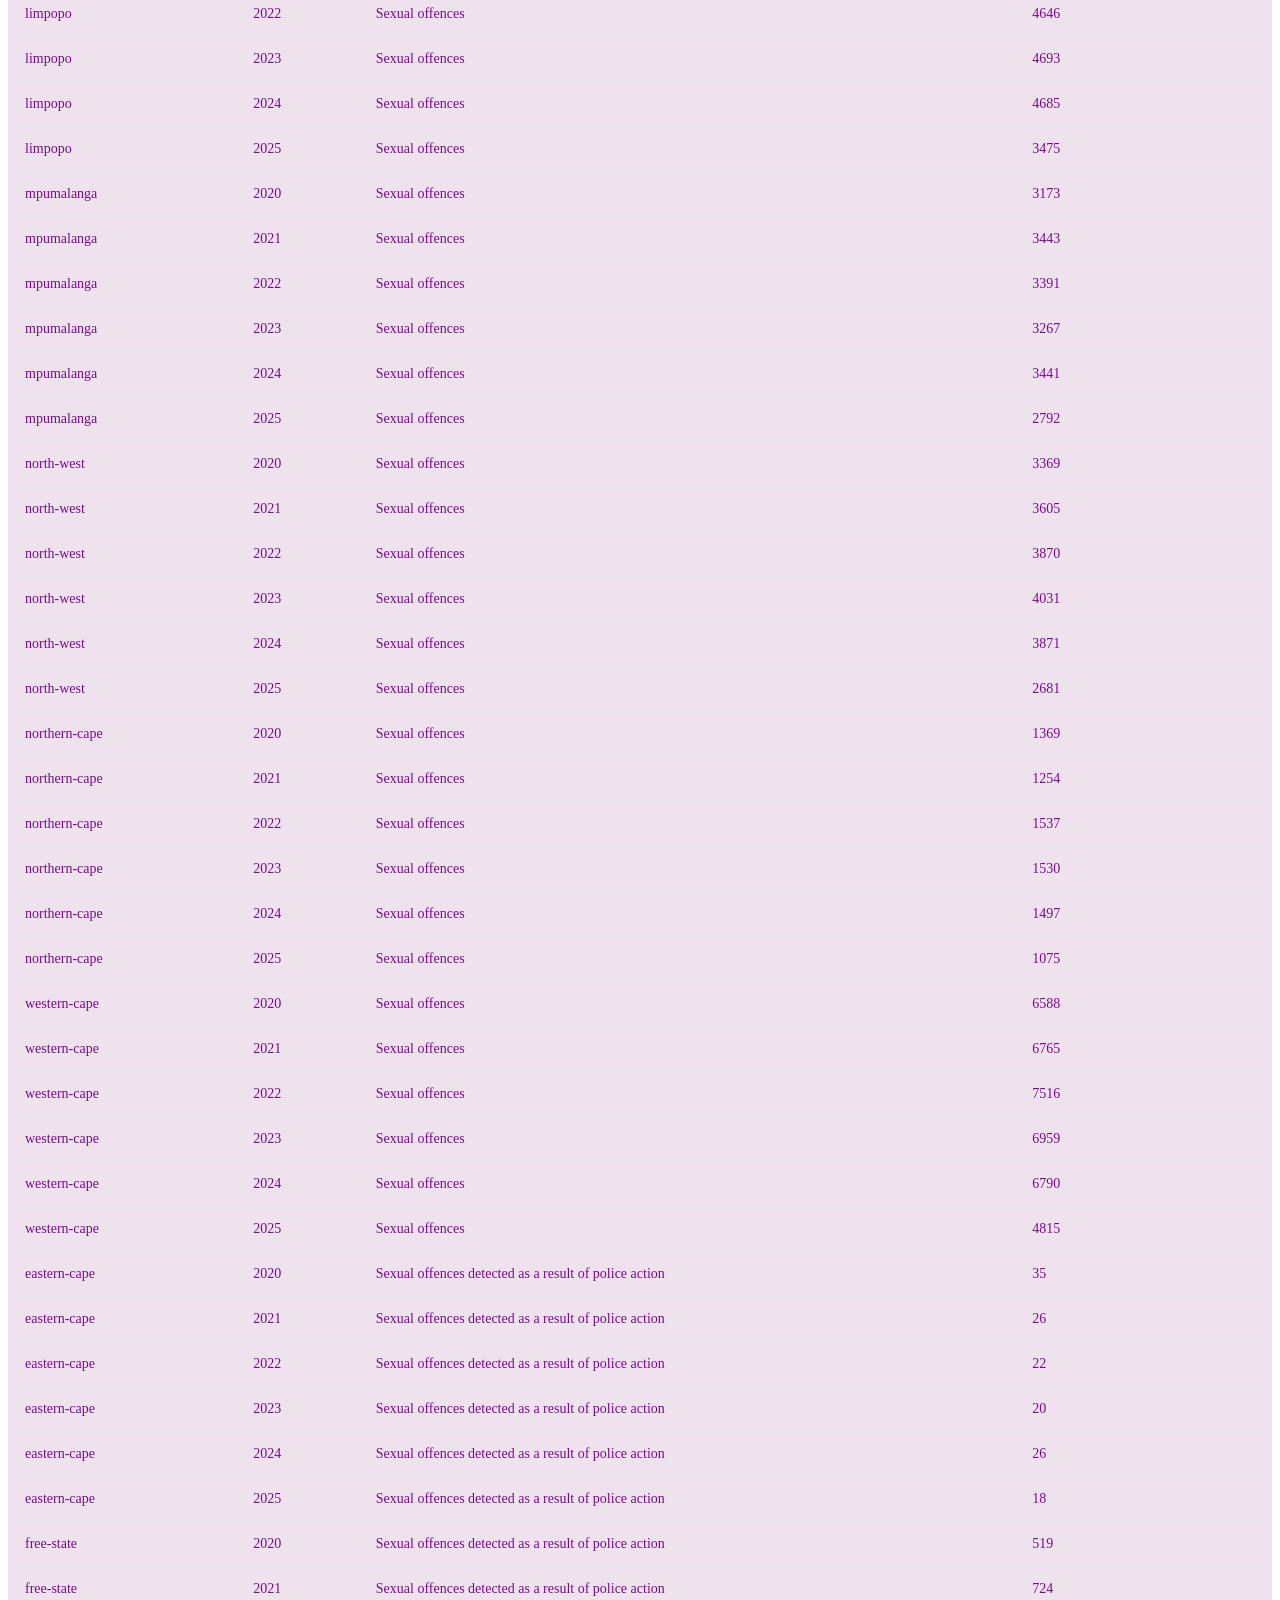
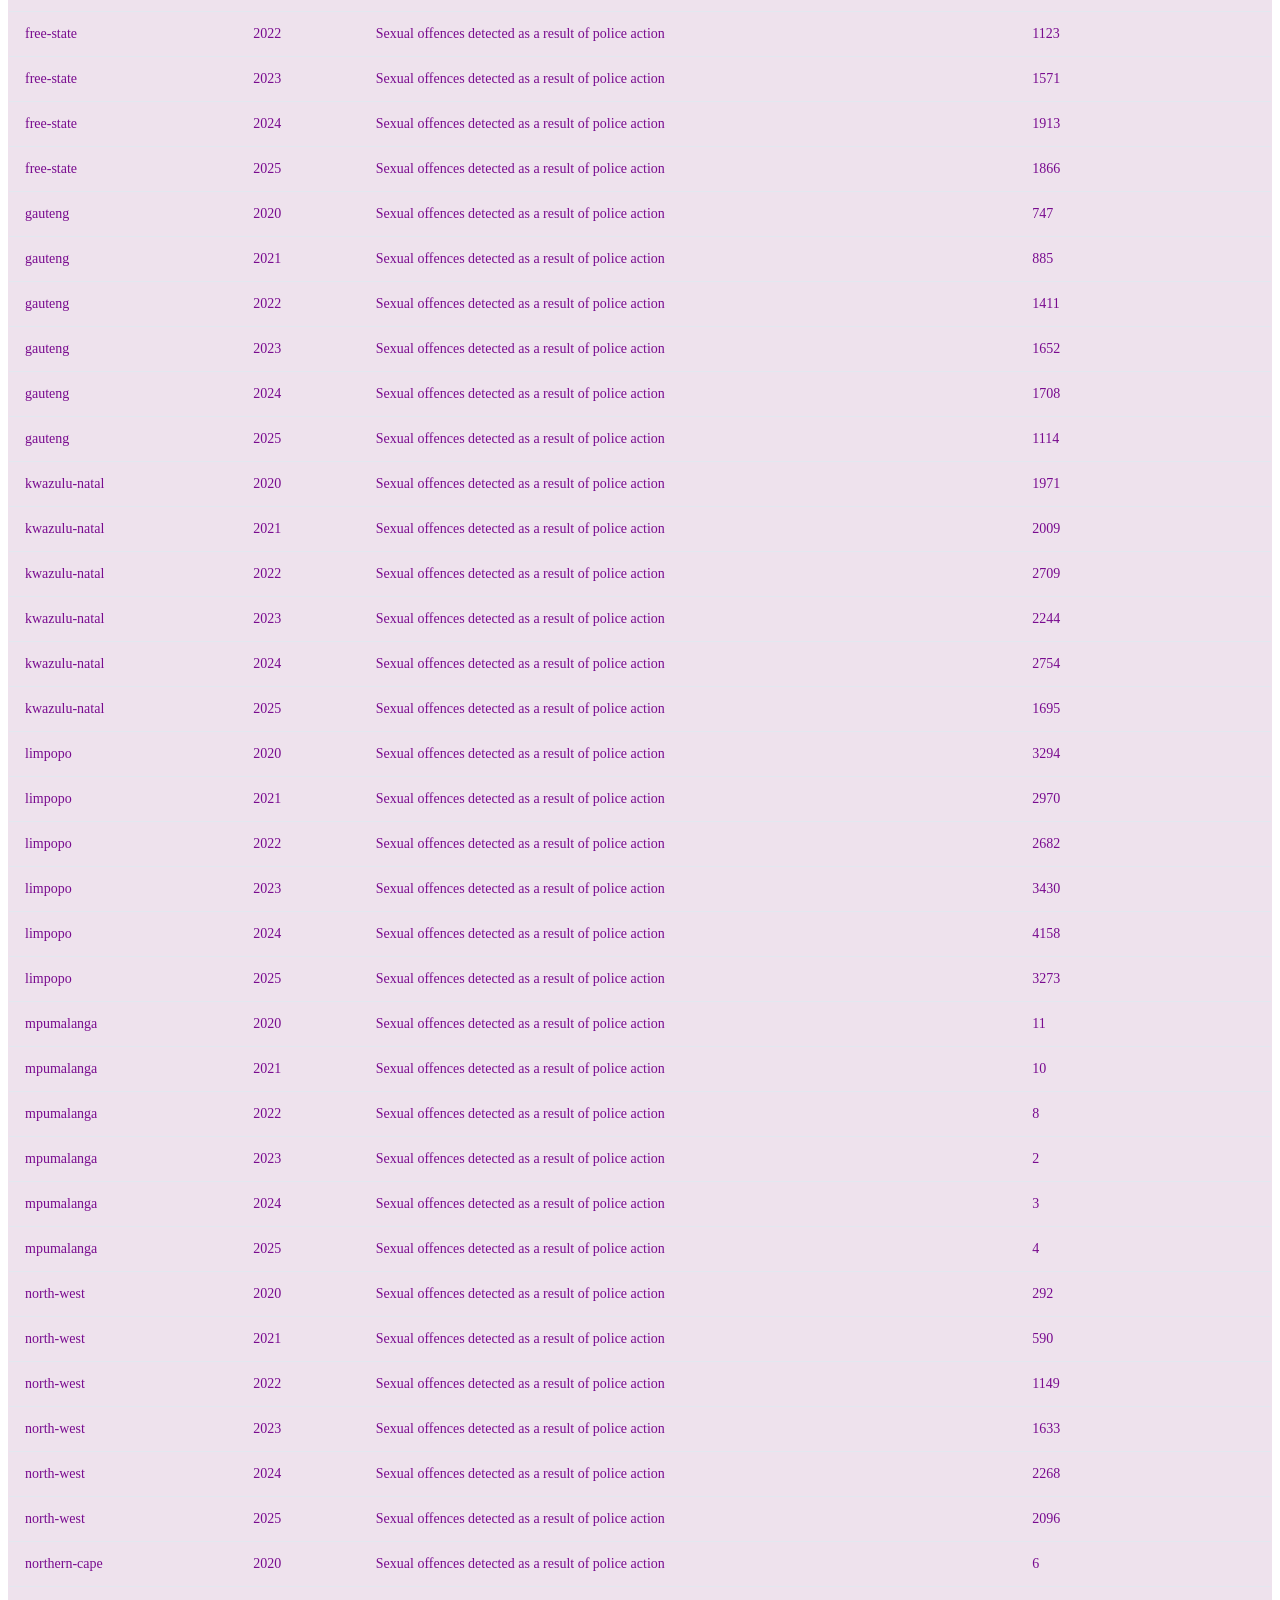
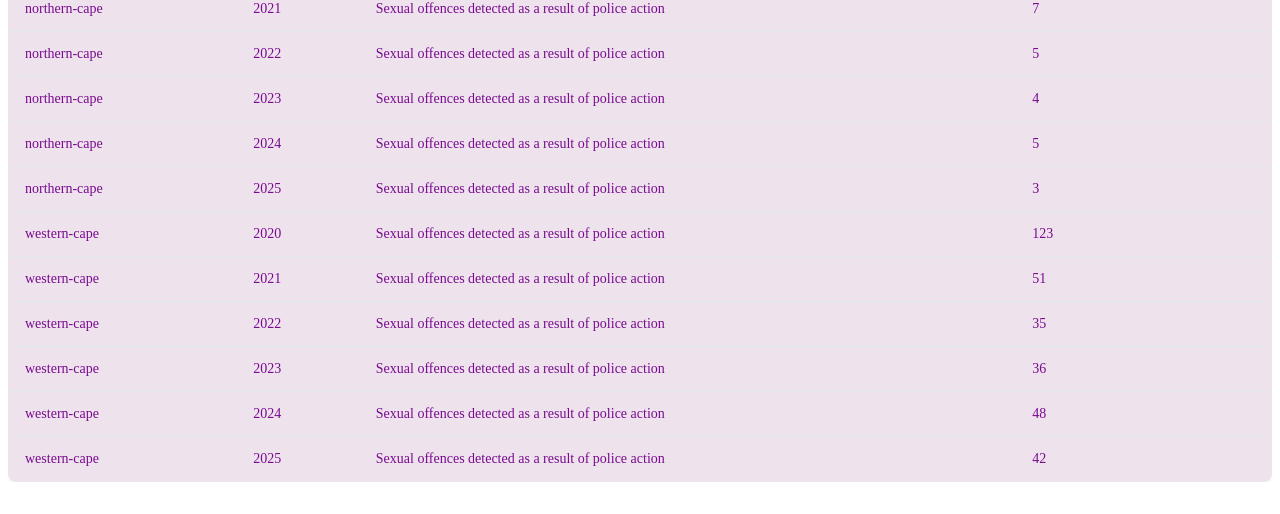
==== commit 190b5593: "filtering crimes by province" ====
--- a/frontend/insights.html
+++ b/frontend/insights.html
@@ -22,6 +22,20 @@
       <button id="trend-btn">Trend</button>
     </div>
 
+    <select id="province-crime-filter">
+      <option value="all">All provinces</option>
+      <option value="national">National</option>
+      <option value="eastern-cape">Eastern Cape</option>
+      <option value="free-state">Free State</option>
+      <option value="gauteng">Gauteng</option>
+      <option value="kwazulu-natal">KwaZulu-Natal</option>
+      <option value="limpopo">Limpopo</option>
+      <option value="mpumalanga">Mpumalanga</option>
+      <option value="north-west">North West</option>
+      <option value="northern-cape">Northern Cape</option>
+      <option value="western-cape">Western Cape</option>
+    </select>
+
     <select id="crime-filter">
       <option value="all">All categories</option>
       <option value="Rape">Rape</option>
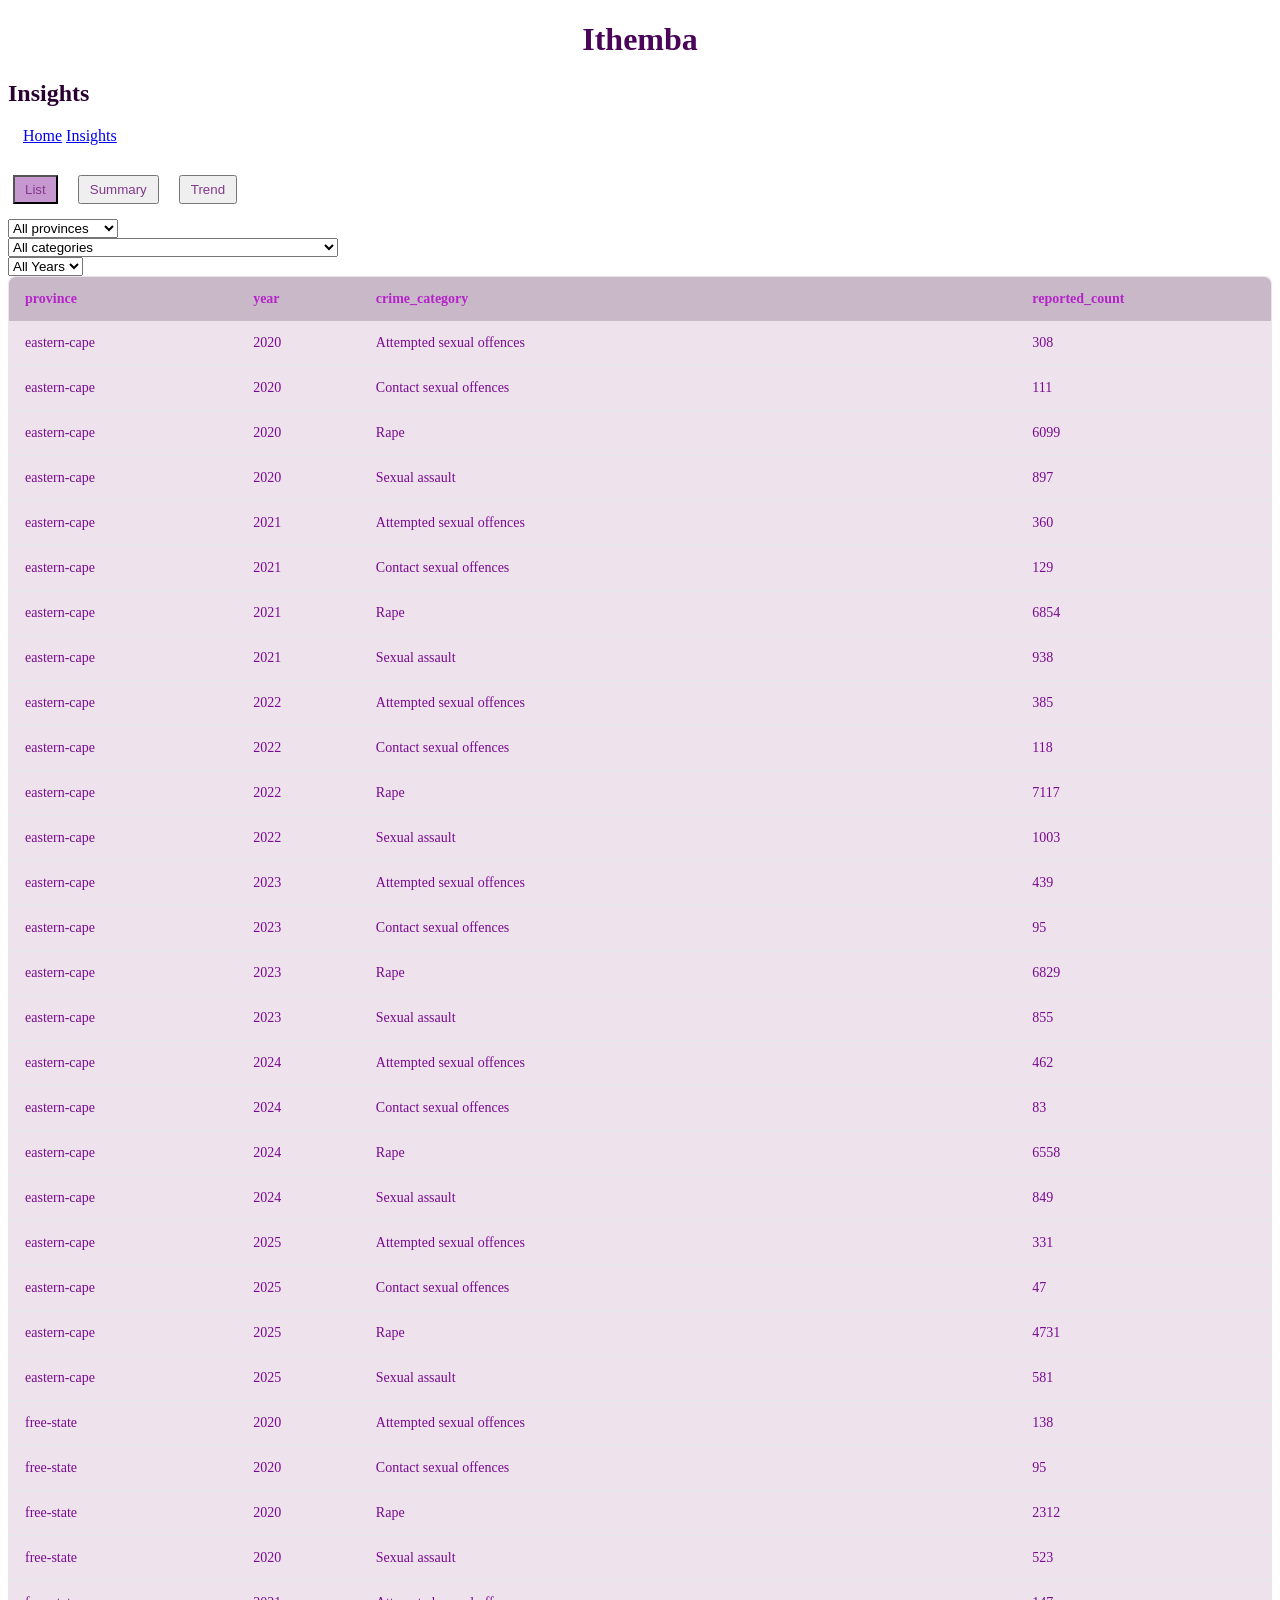
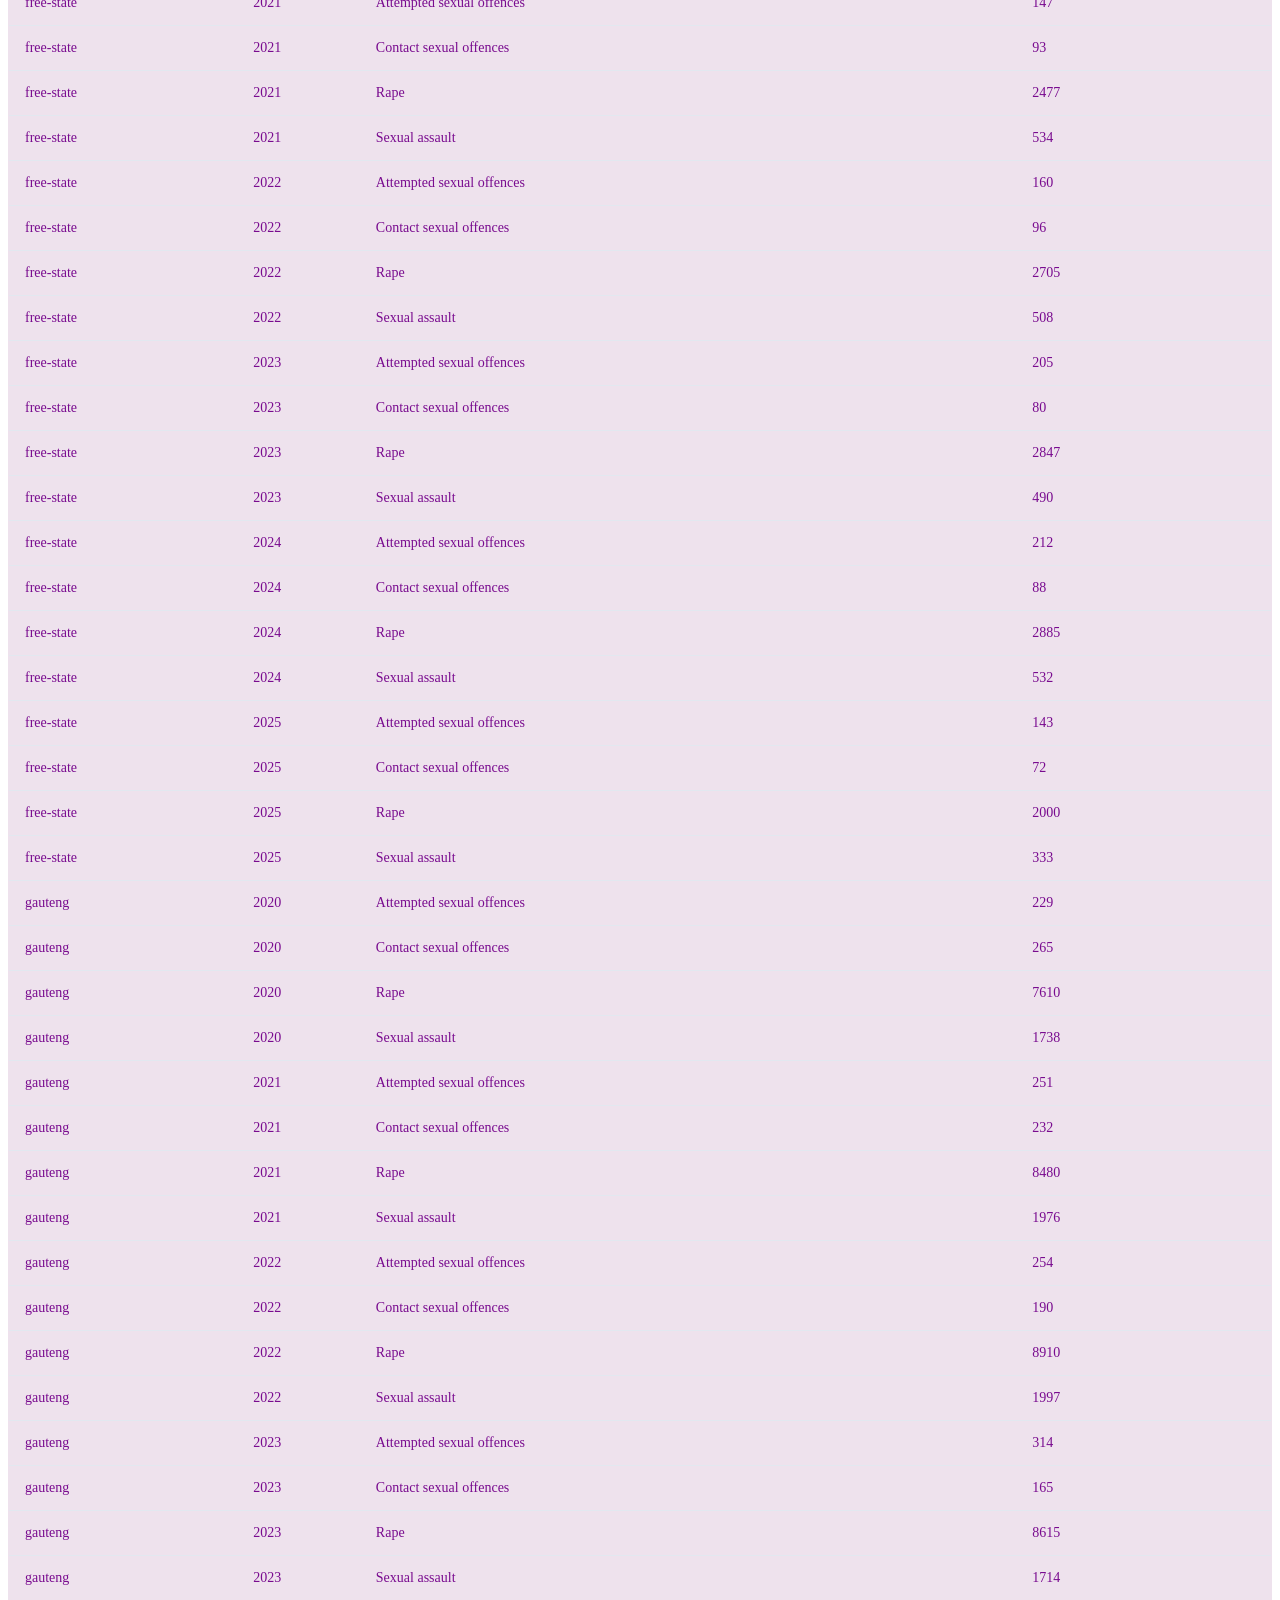
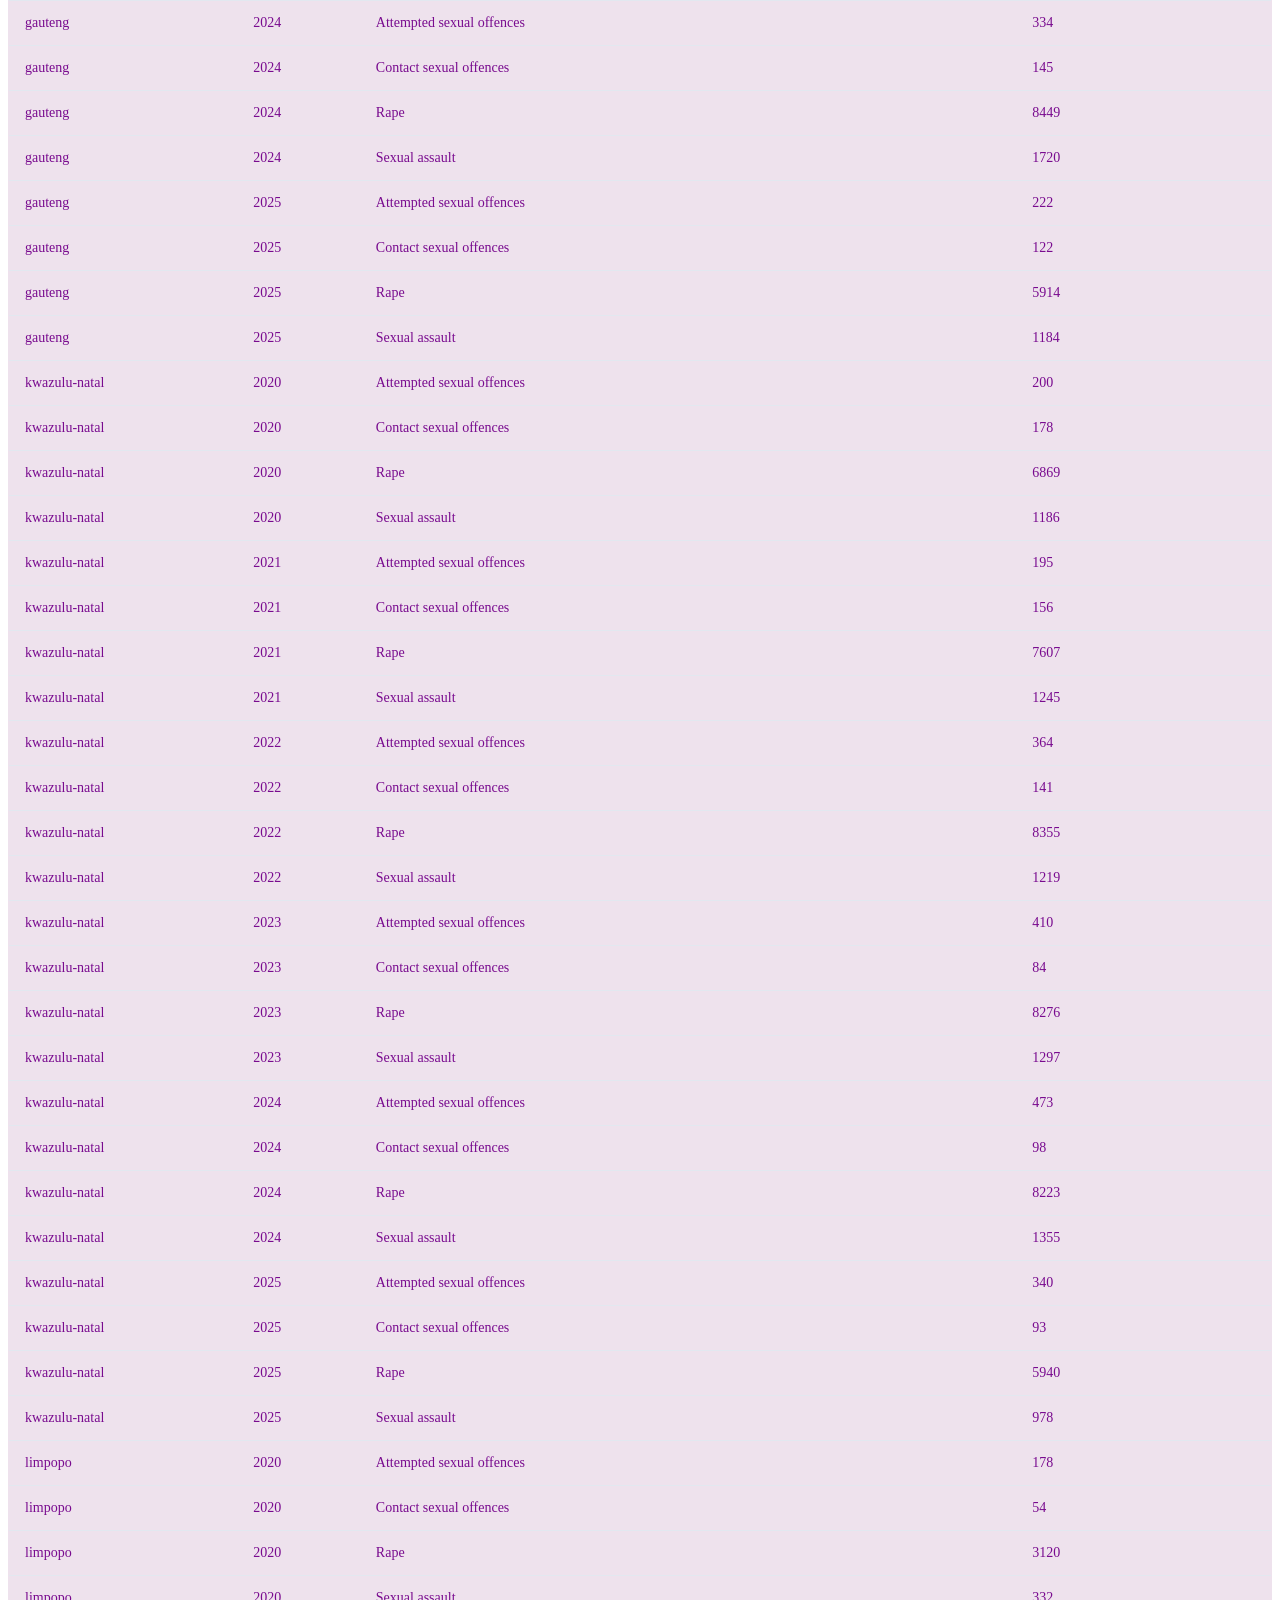
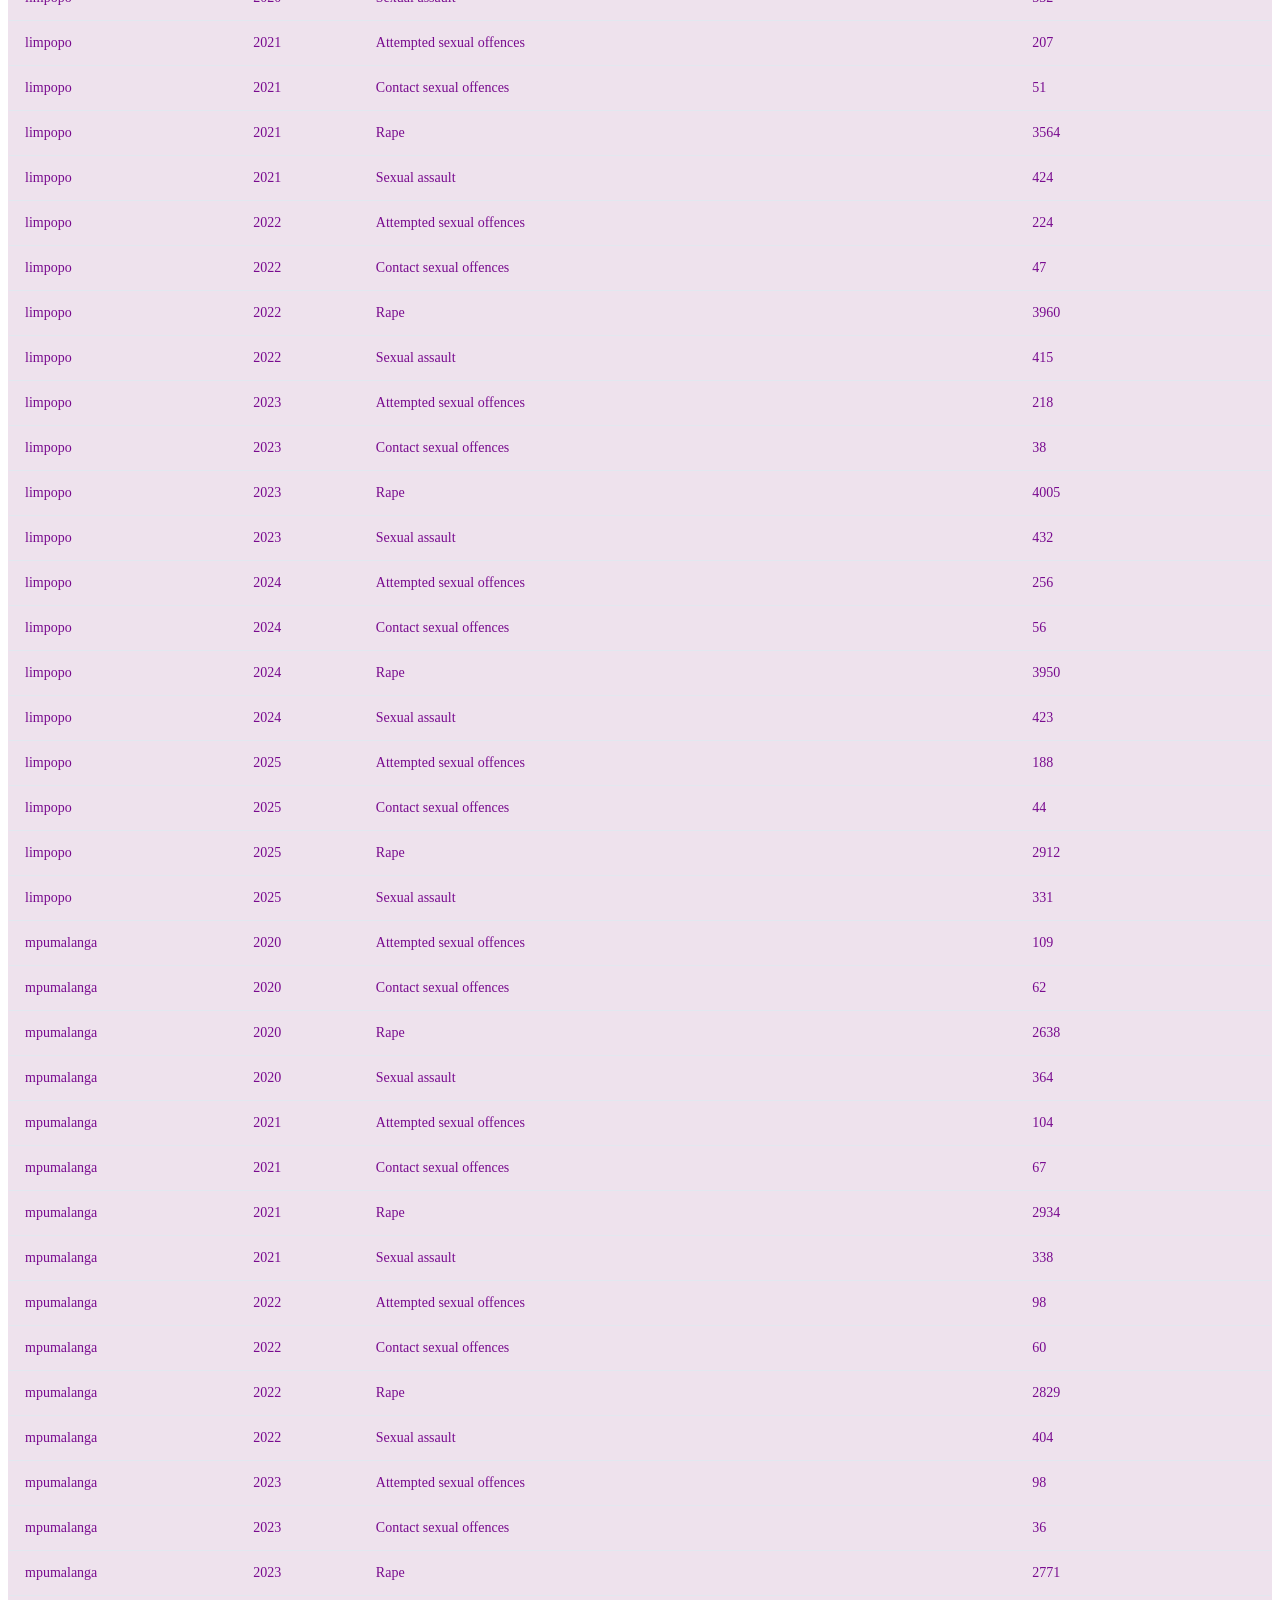
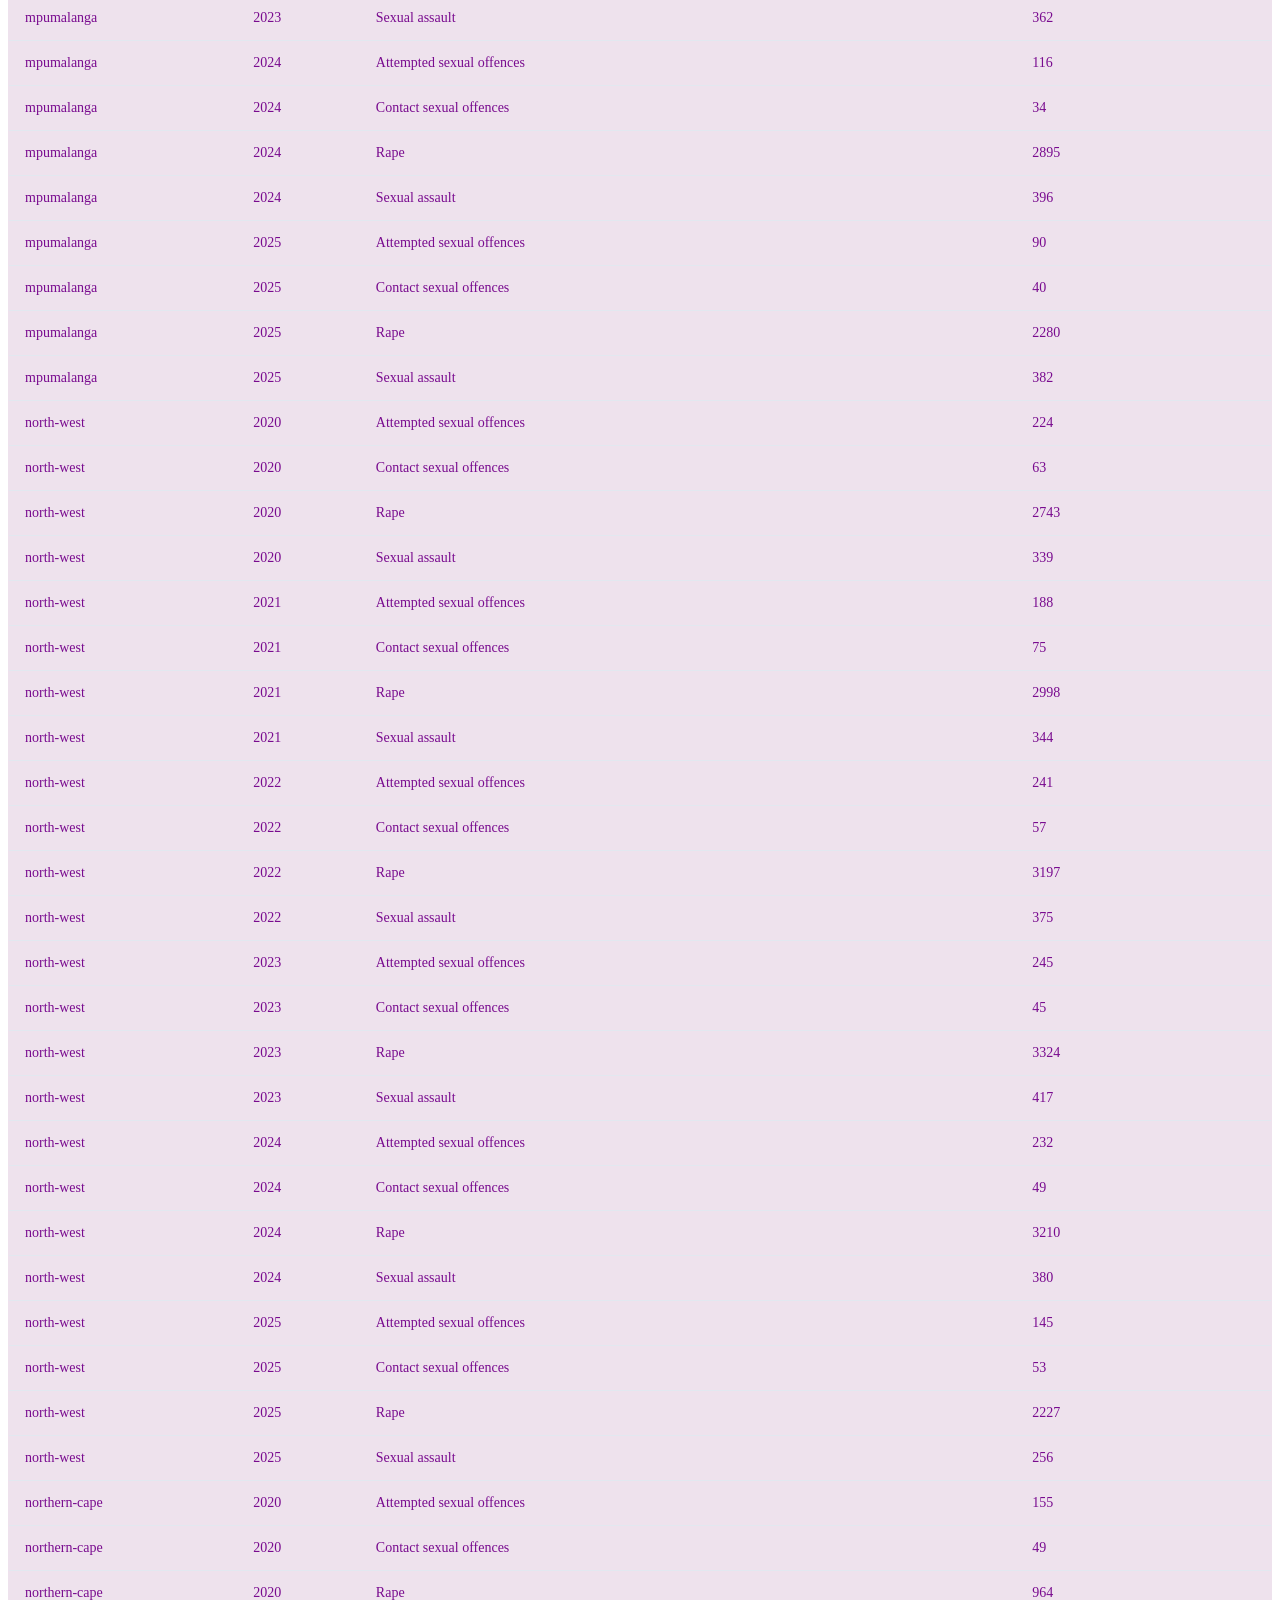
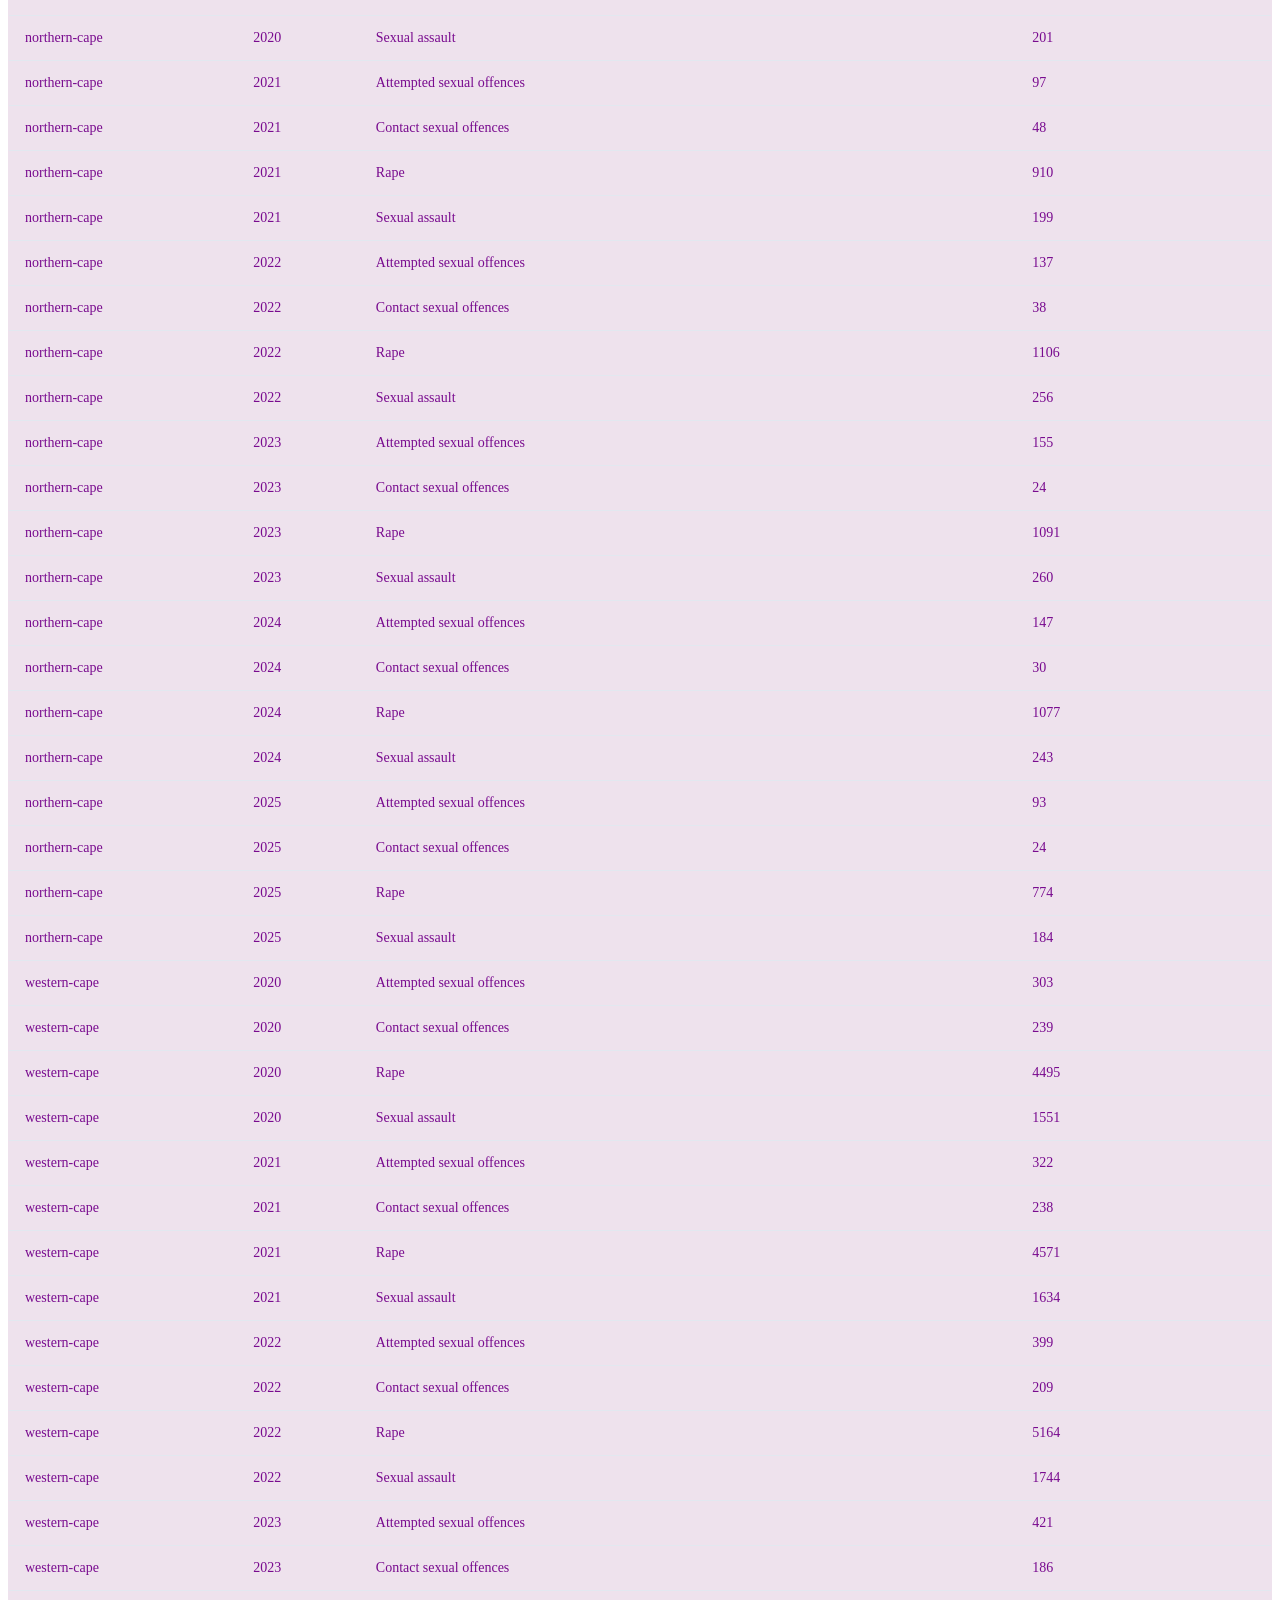
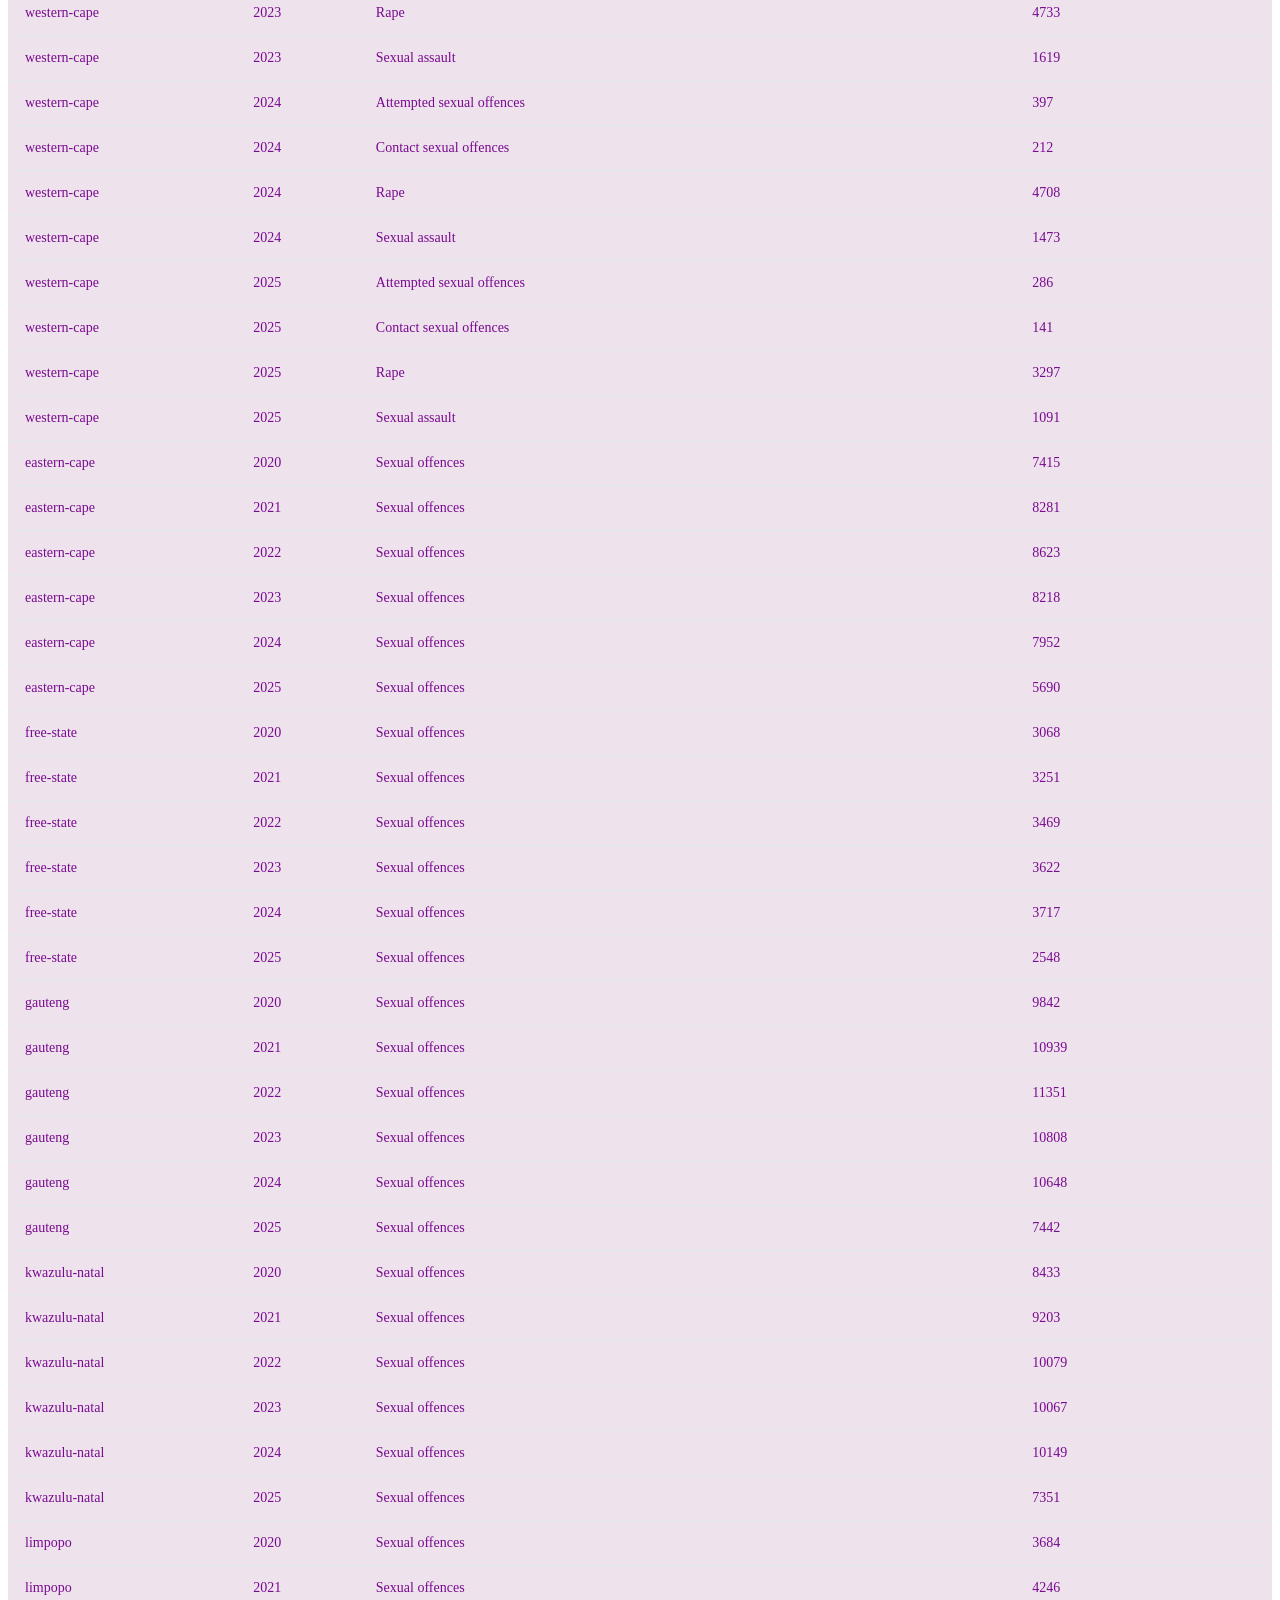
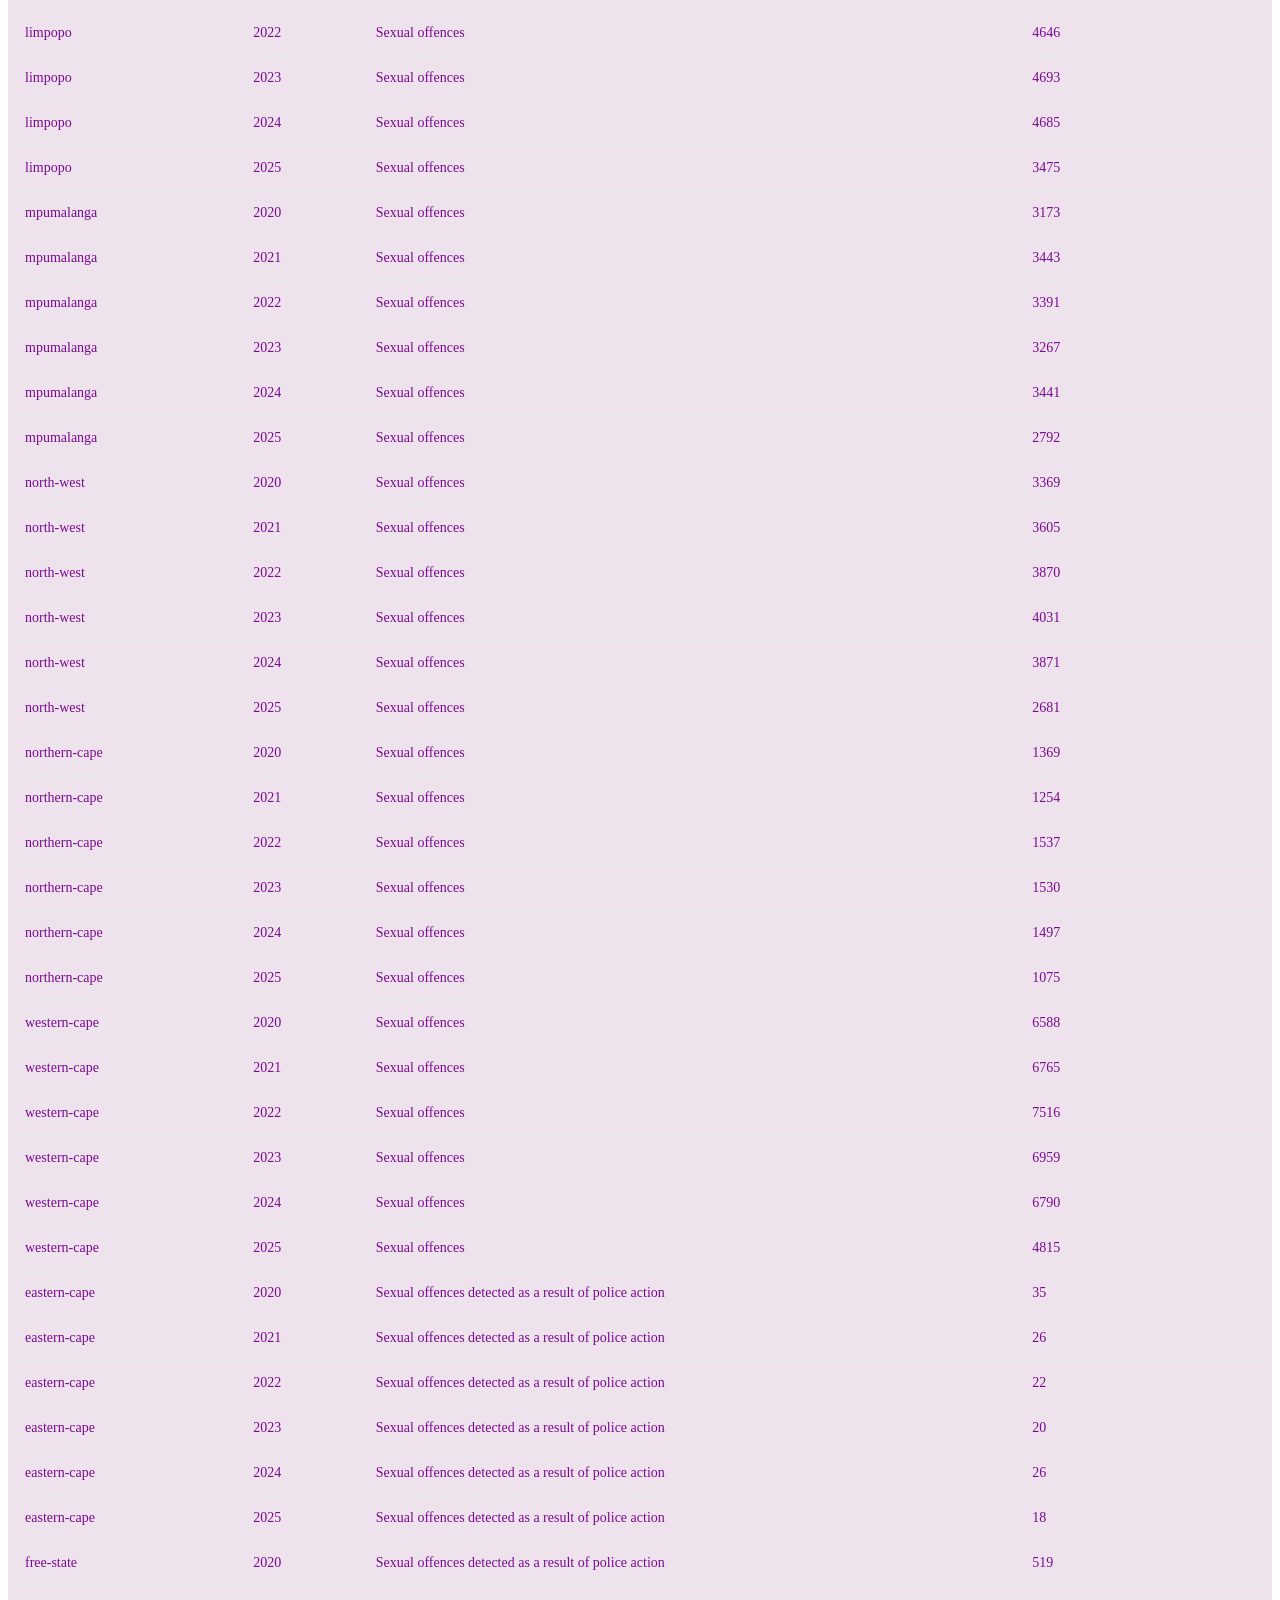
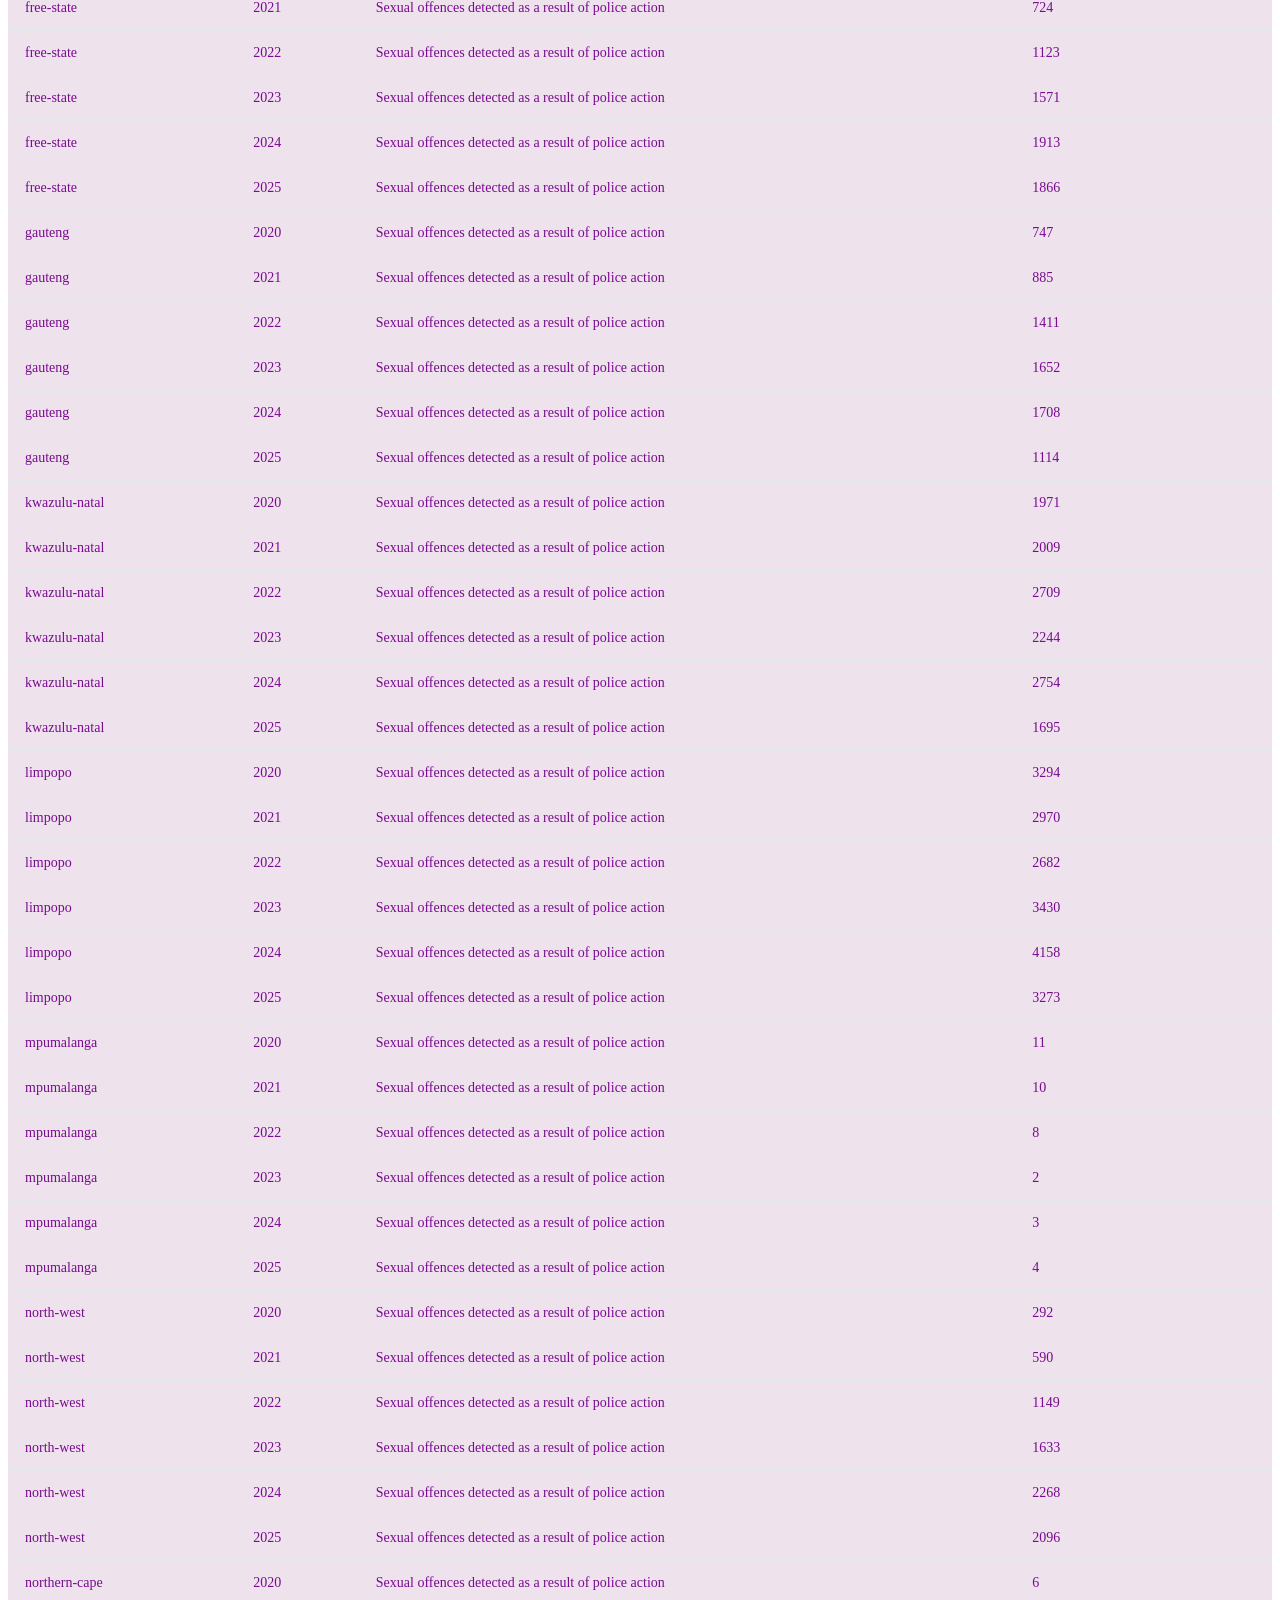
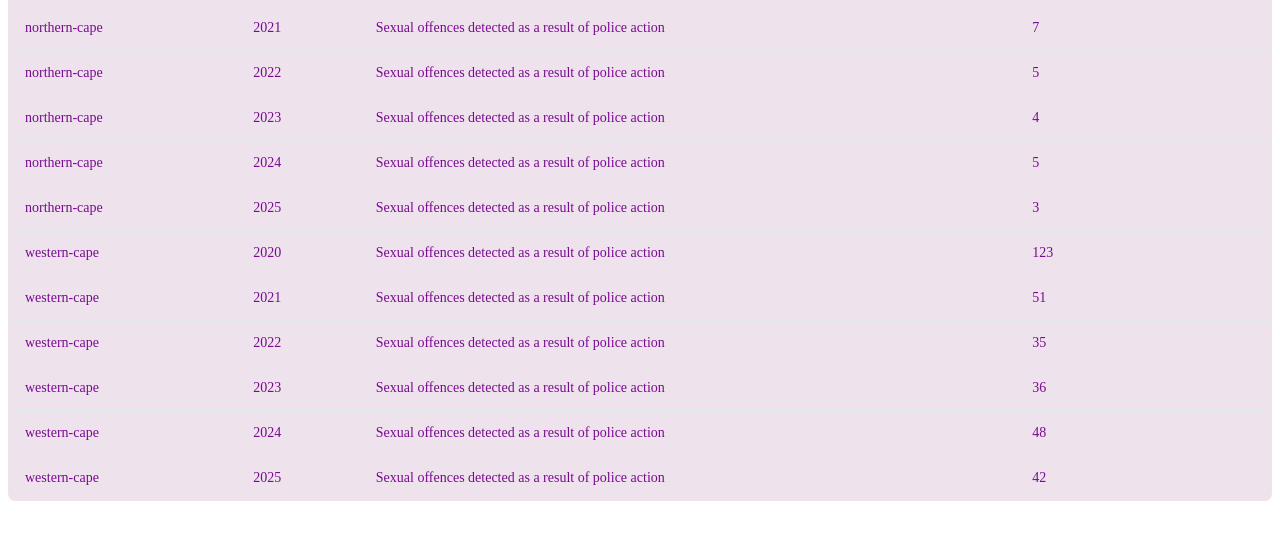
==== commit bdaa3589: "adding years dropdown" ====
--- a/frontend/insights.html
+++ b/frontend/insights.html
@@ -46,6 +46,16 @@
       <option value="Sexual offences detected as a result of police action">Sexual offences detected as a result of police action</option>
     </select>
 
+    <select id="year-filter">
+      <option value="all">All Years</option>
+      <option value="2020">2020</option>
+      <option value="2021">2021</option>
+      <option value="2022">2022</option>
+      <option value="2023">2023</option>
+      <option value="2024">2024</option>
+      <option value="2025">2025</option>
+    </select>
+
     <div id="list-view" class="view"></div>
     <div id="summary-view" class="view">
       <table></table>
